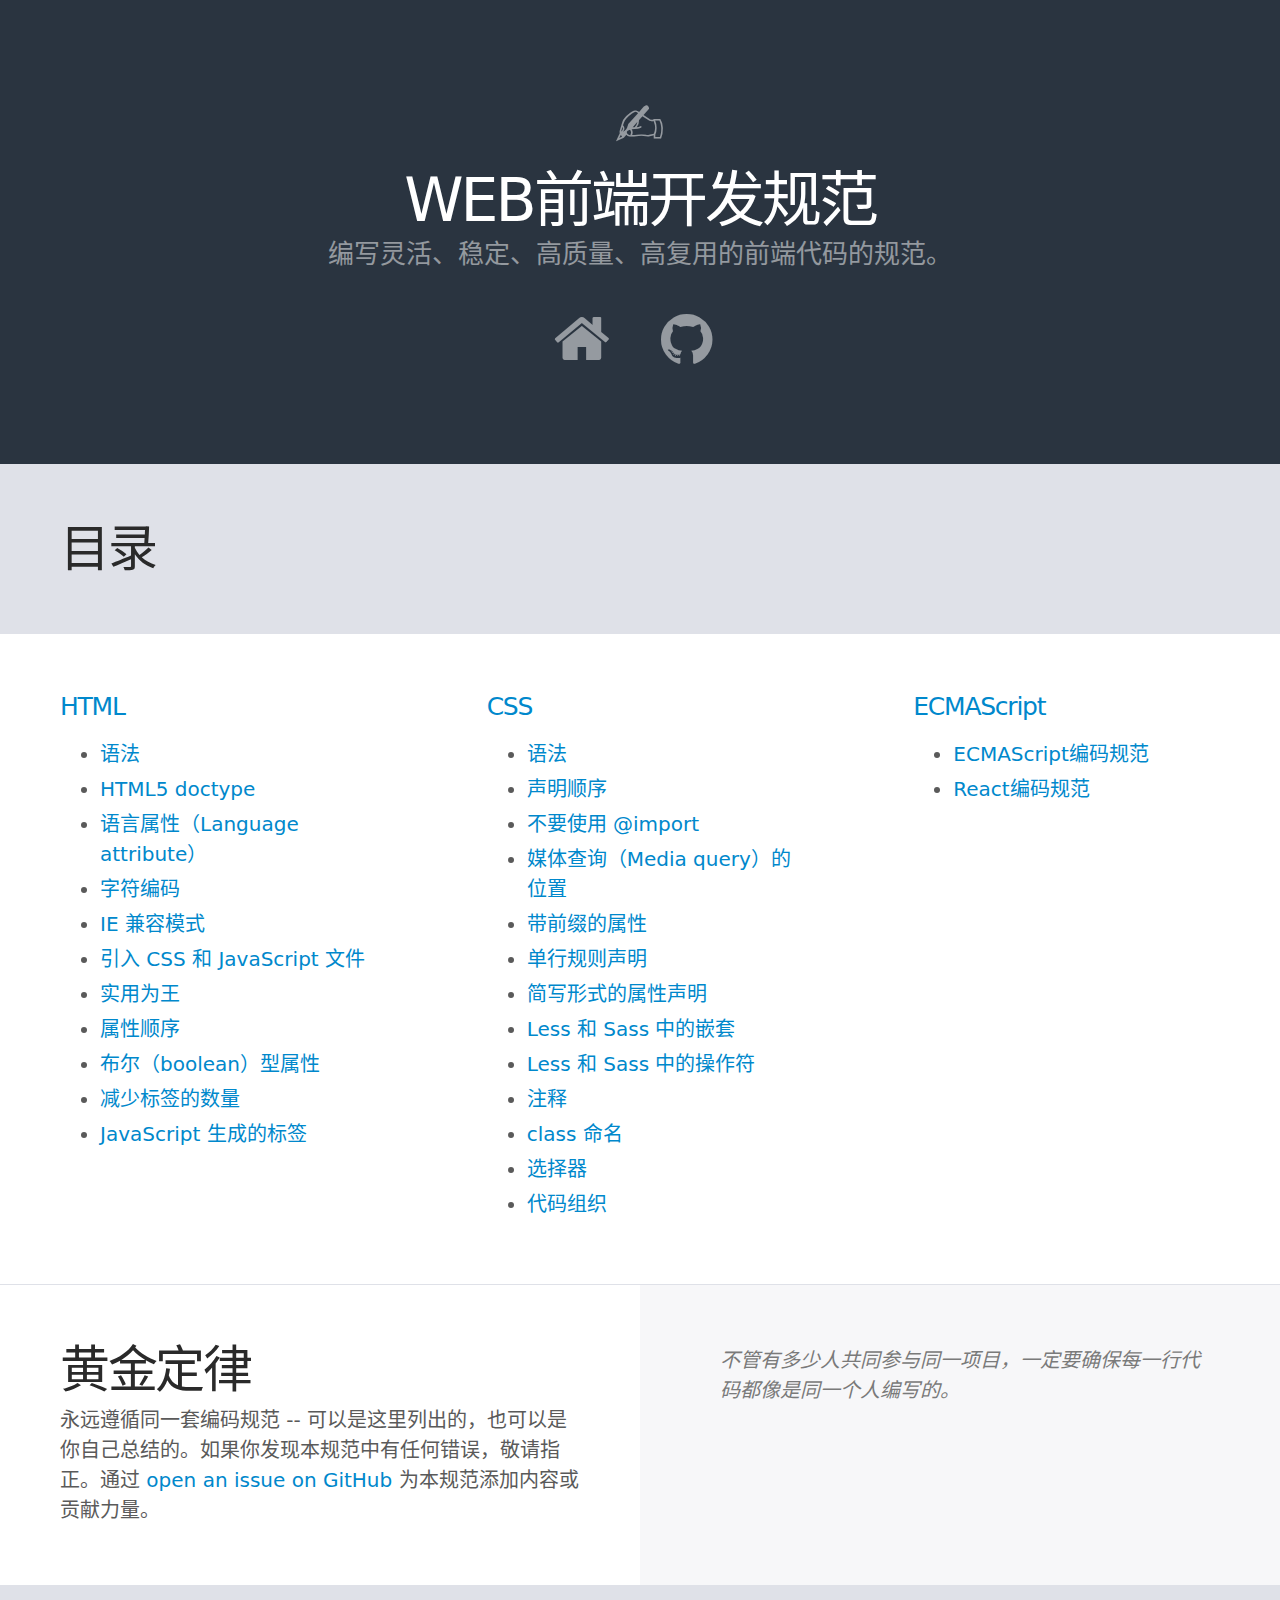
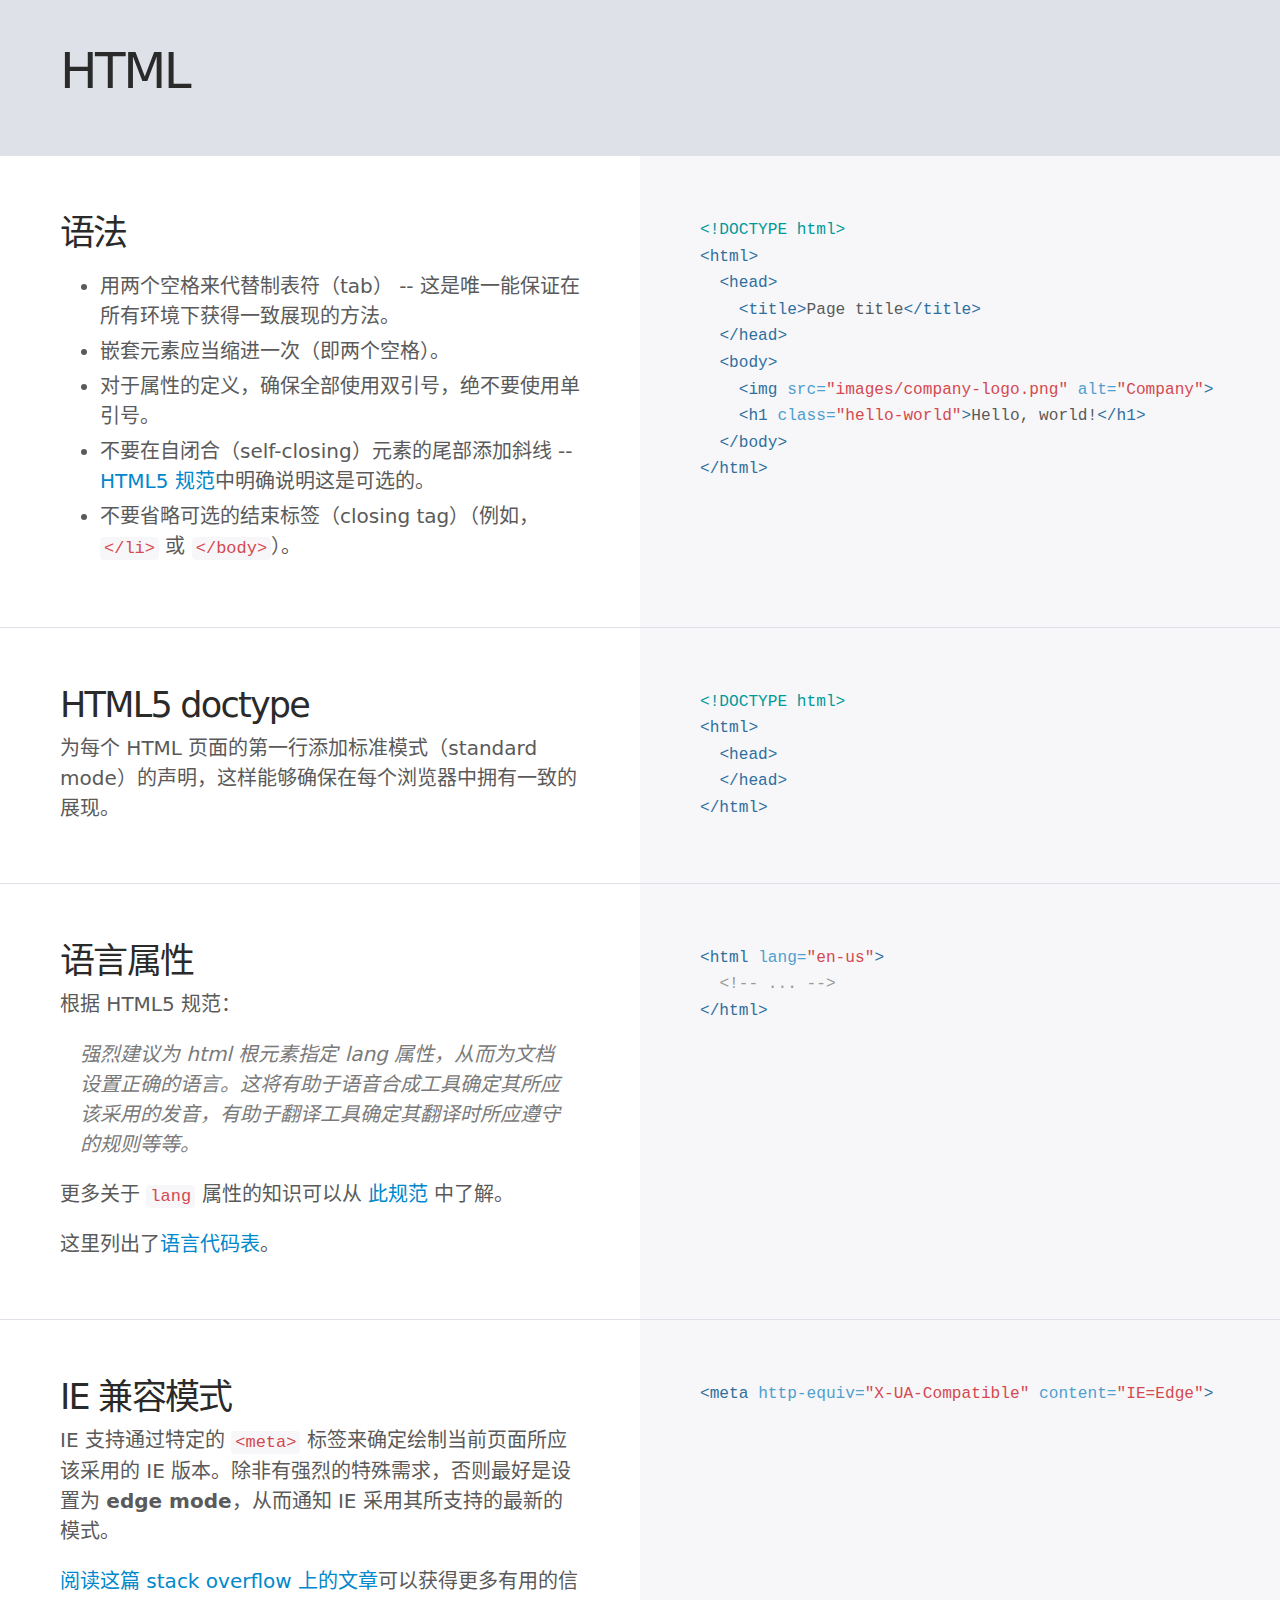
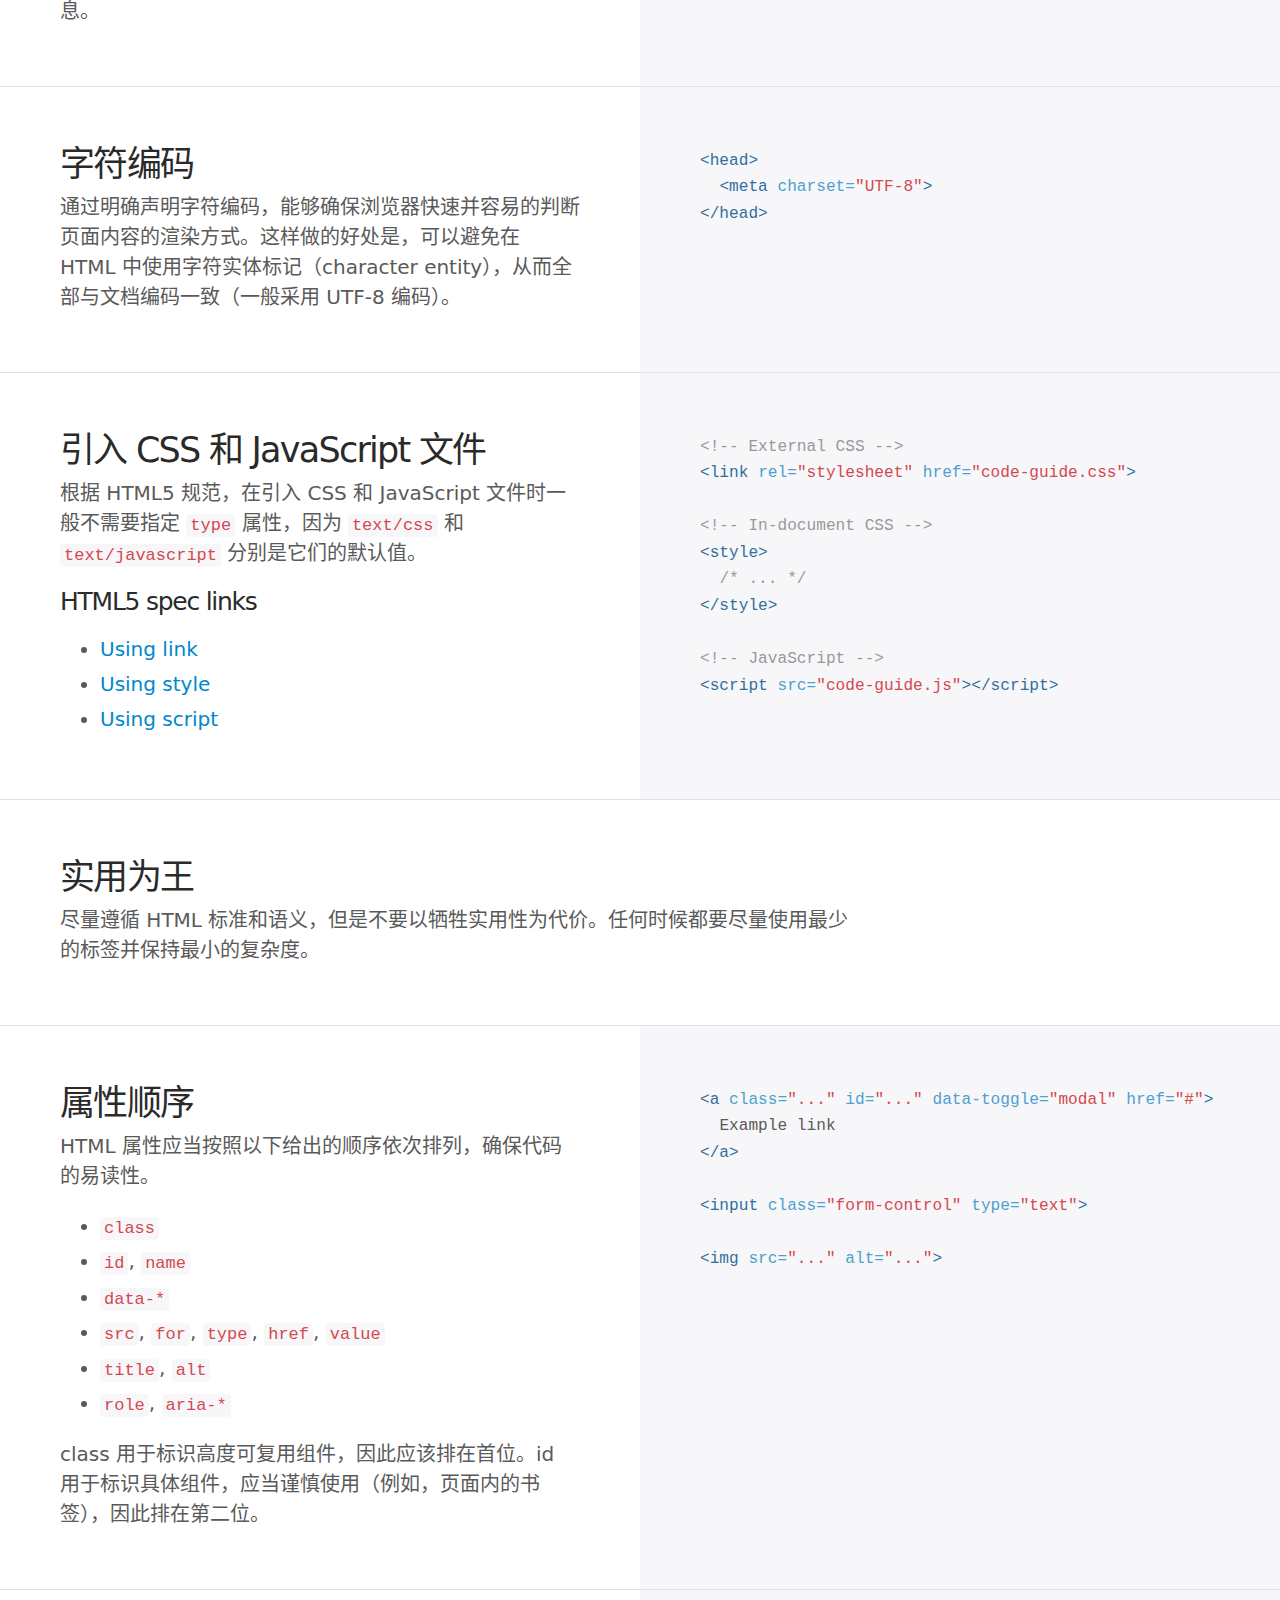
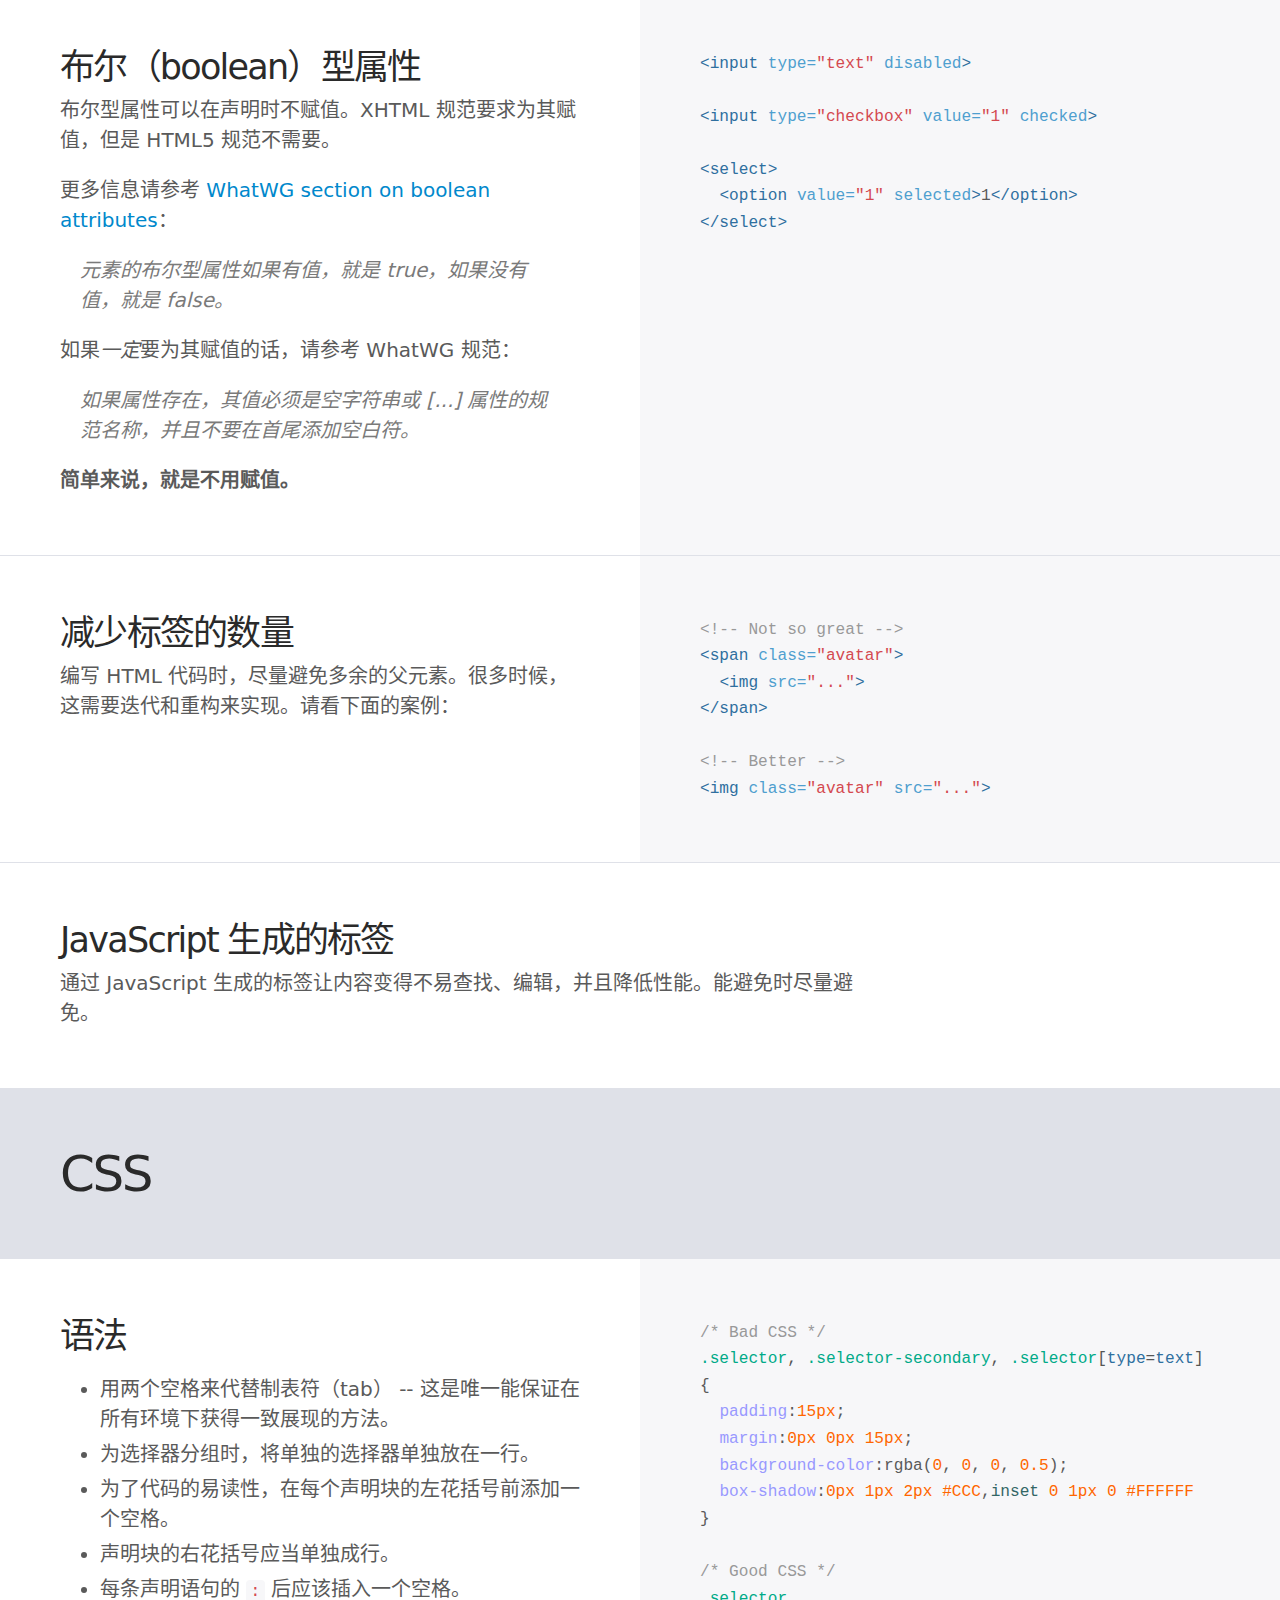
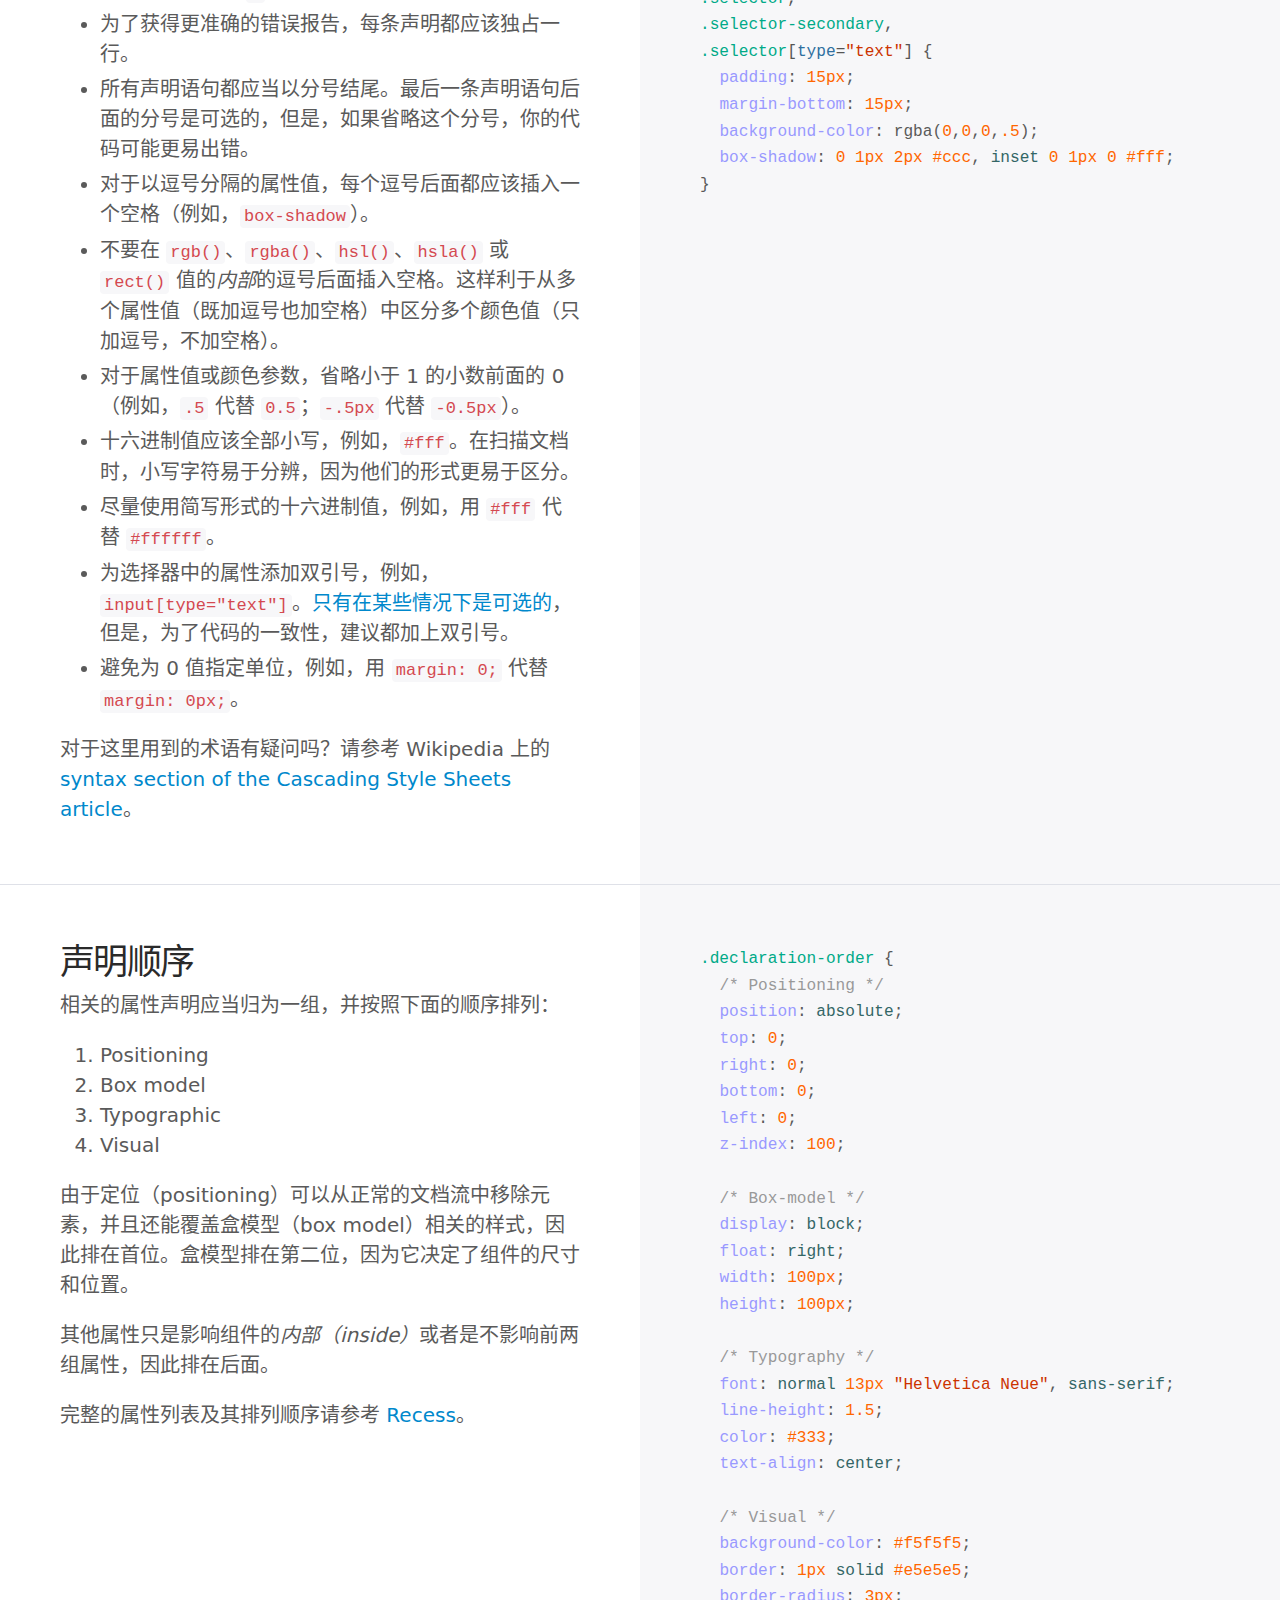
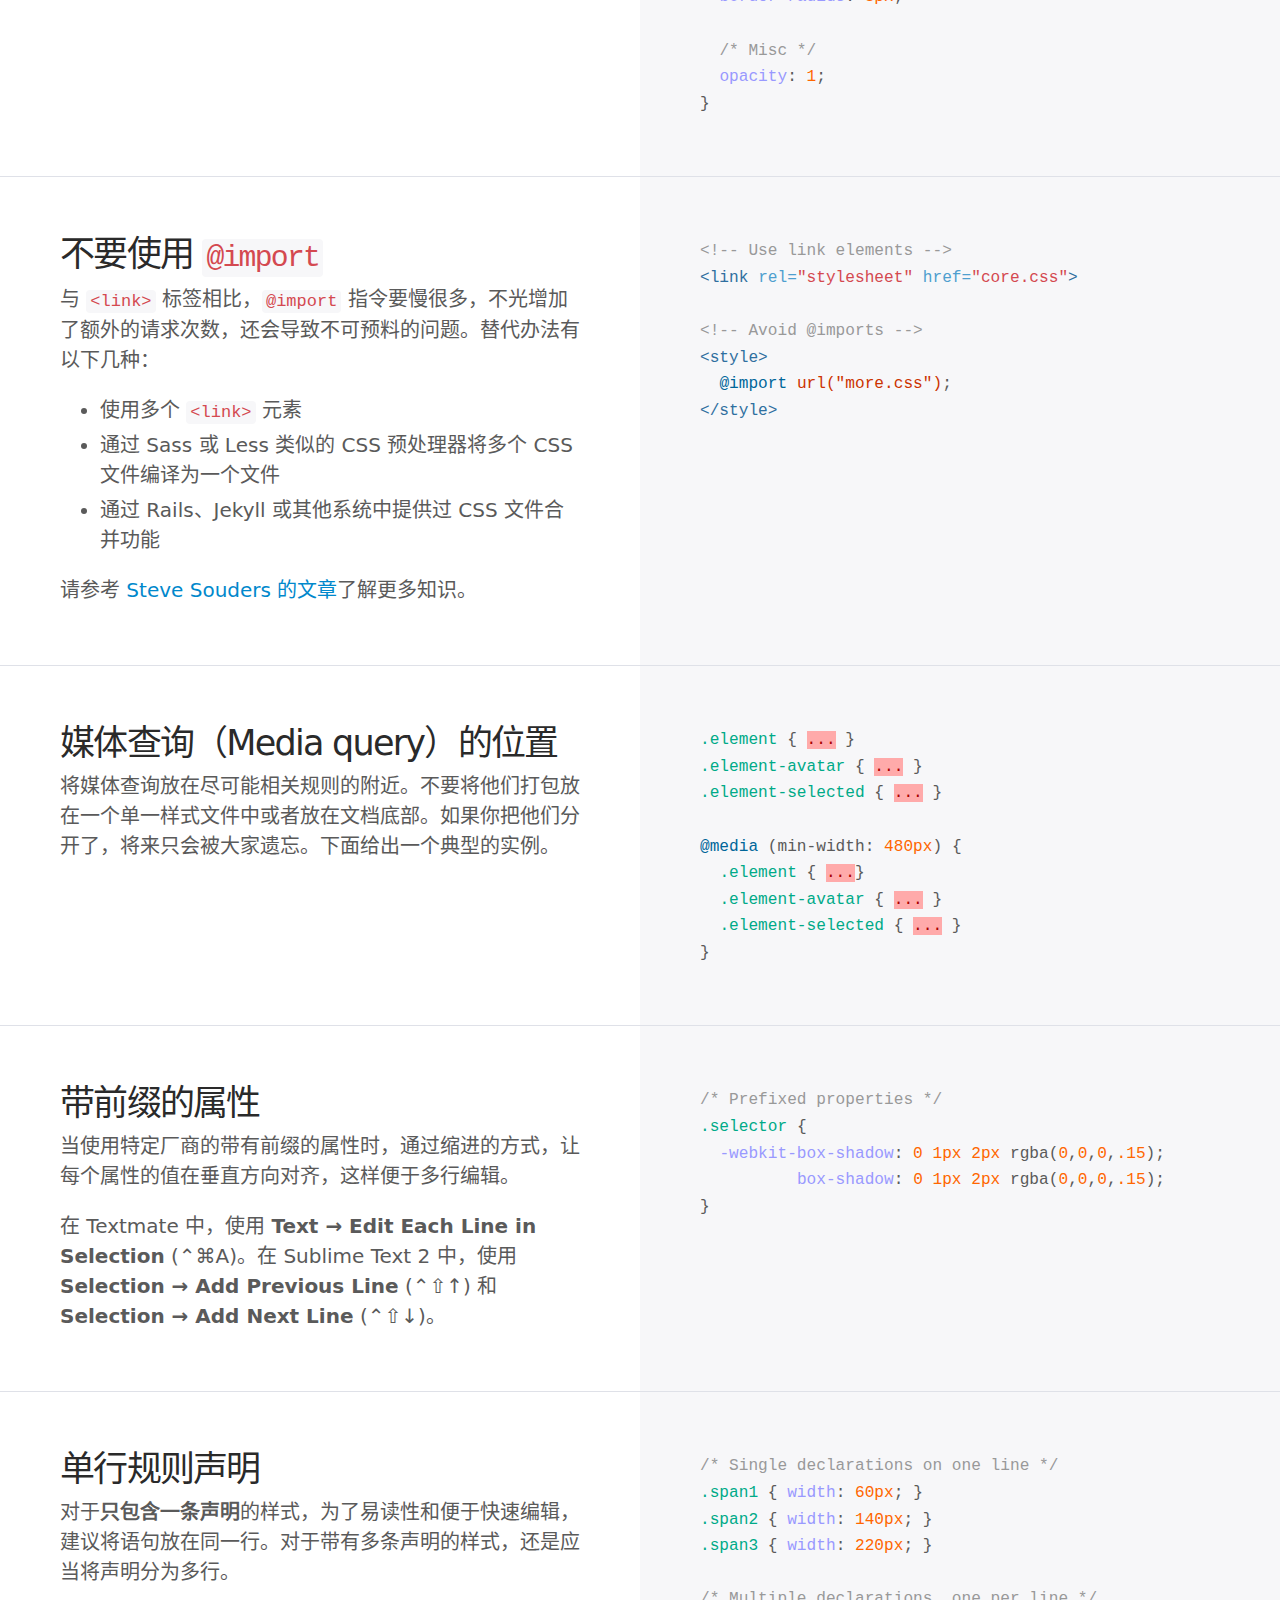
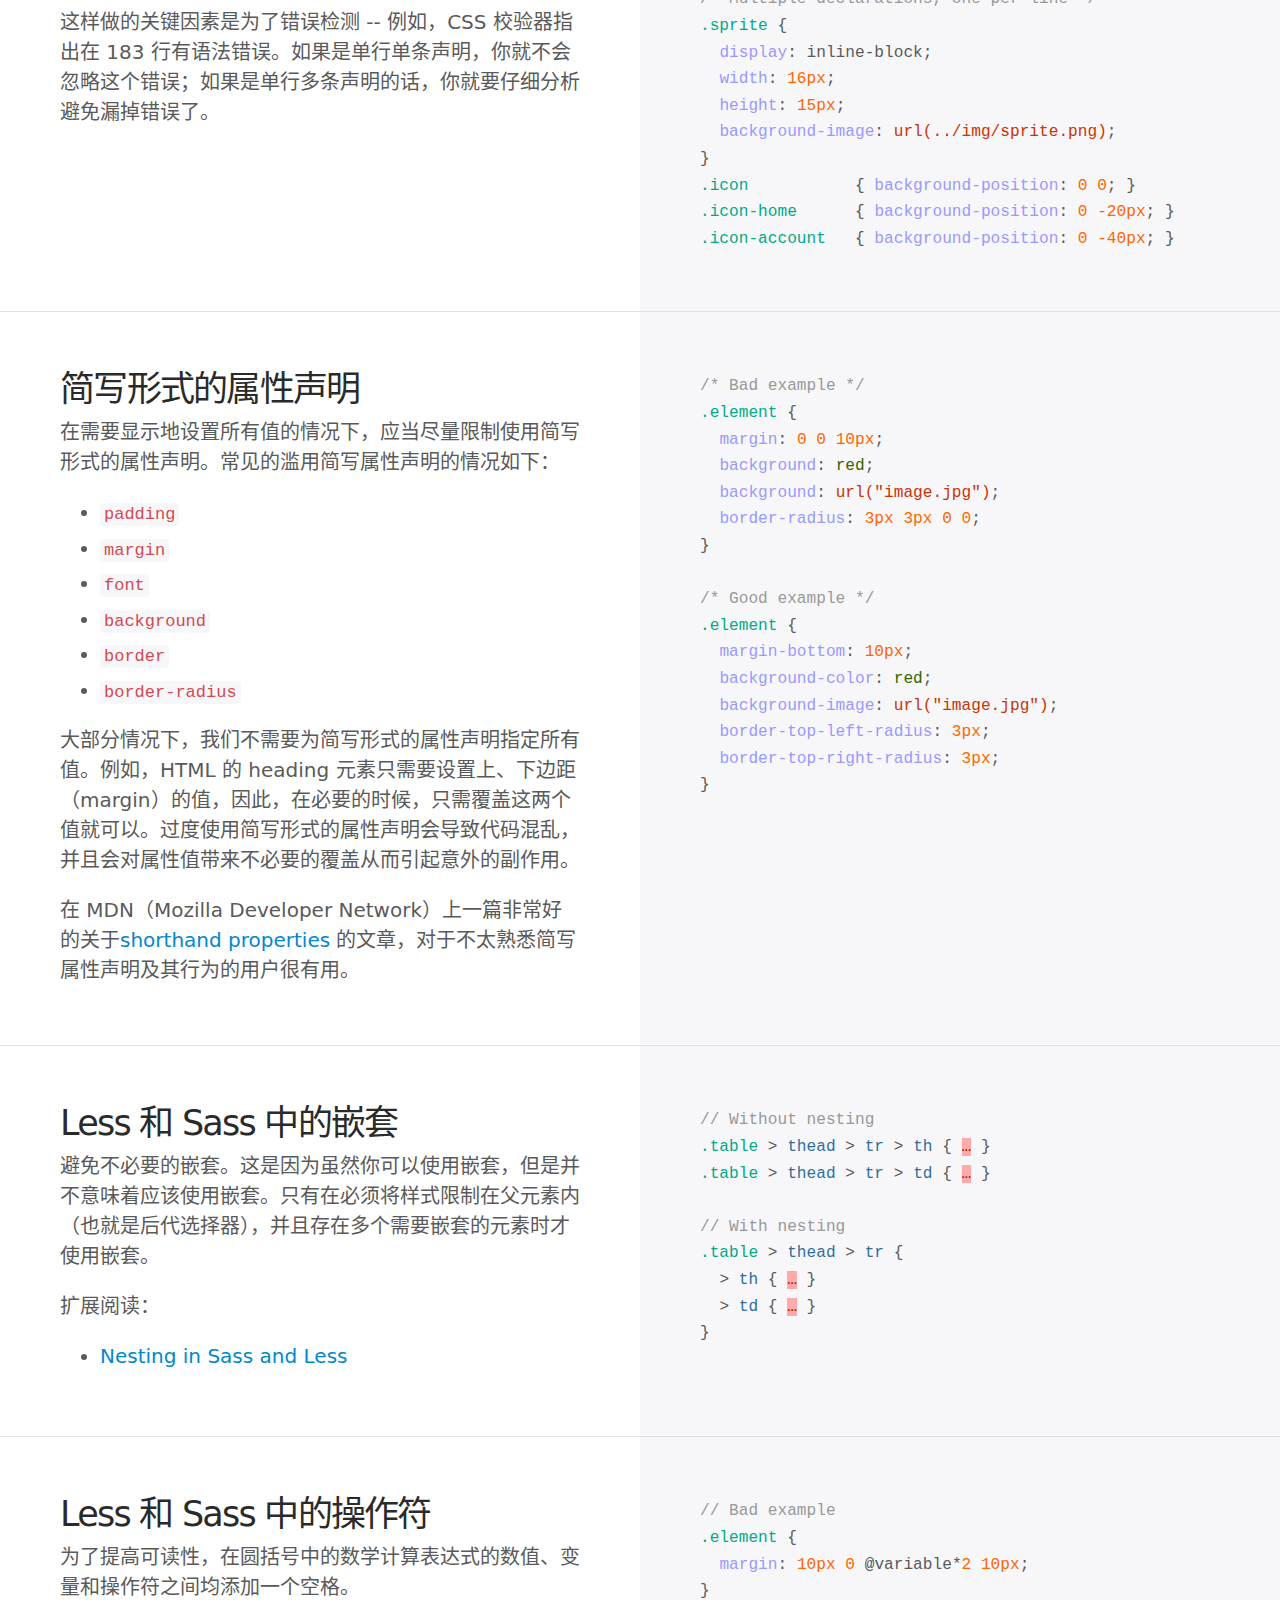
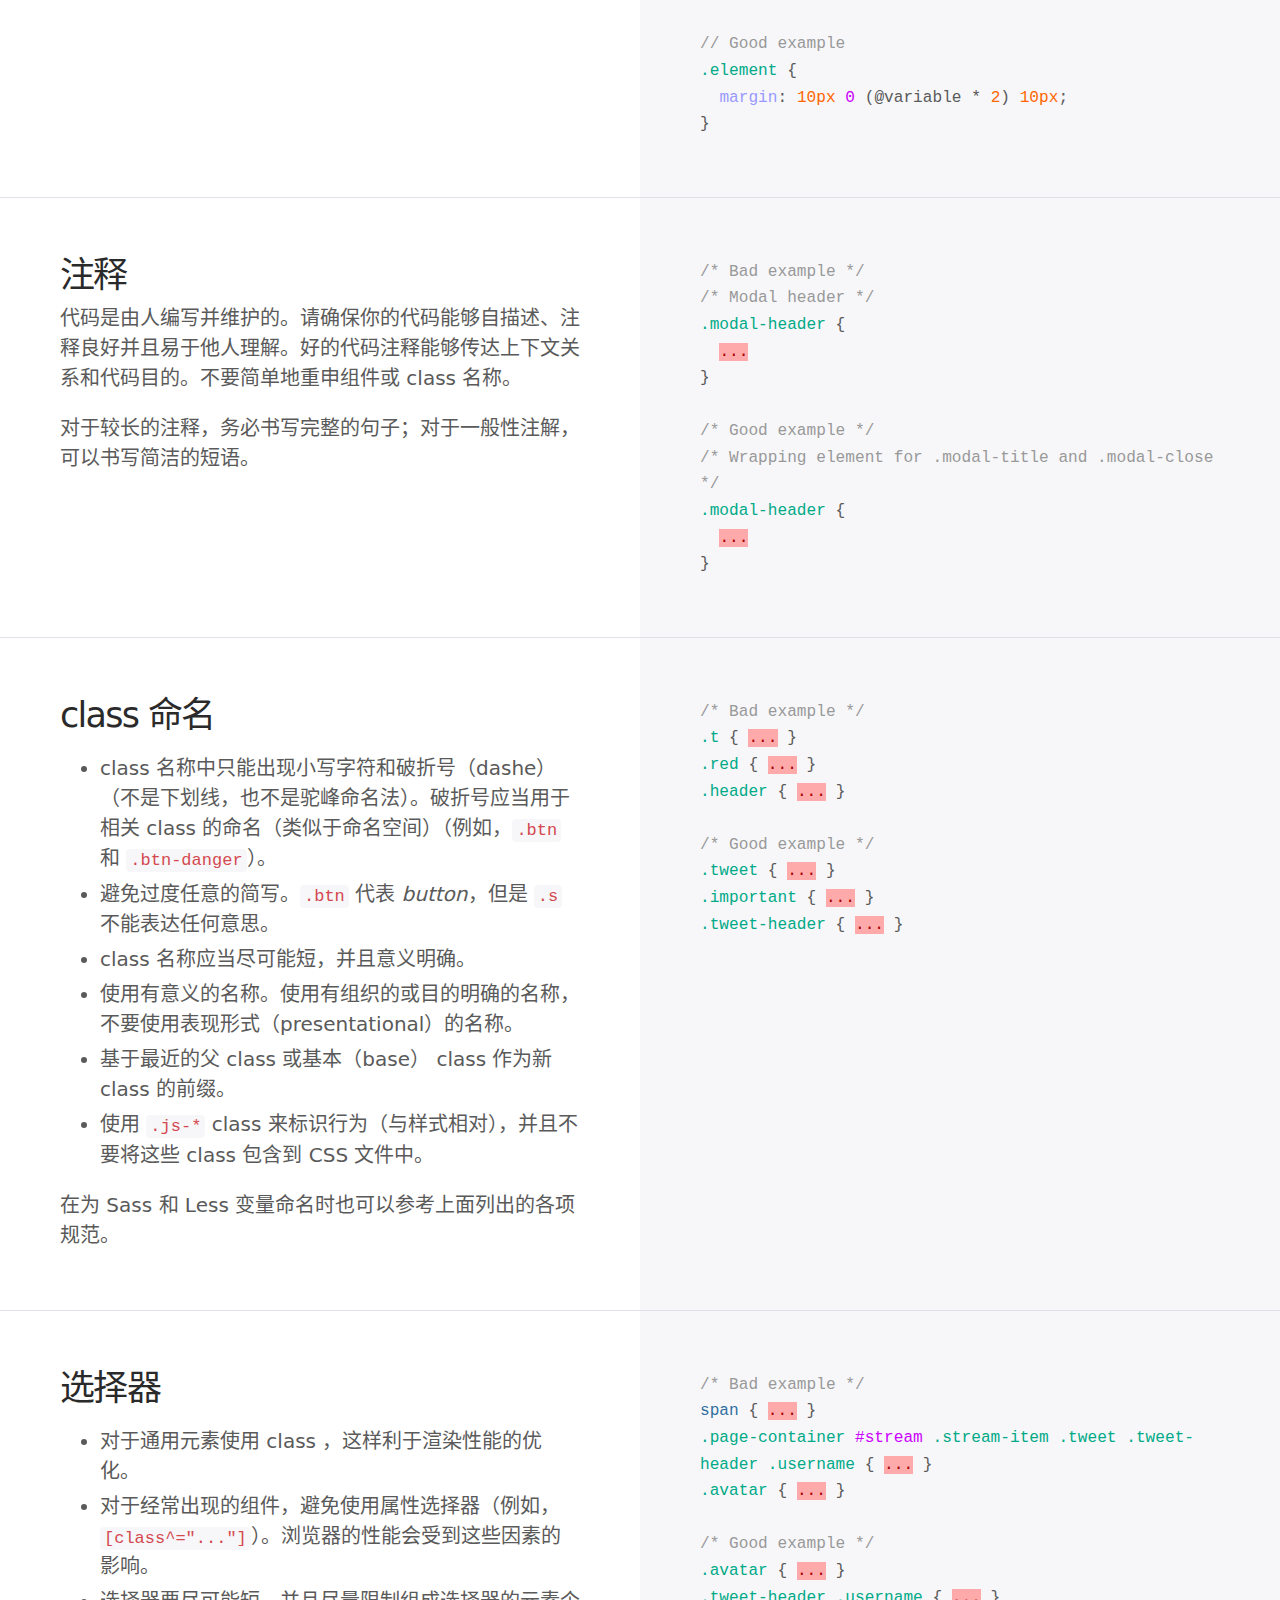
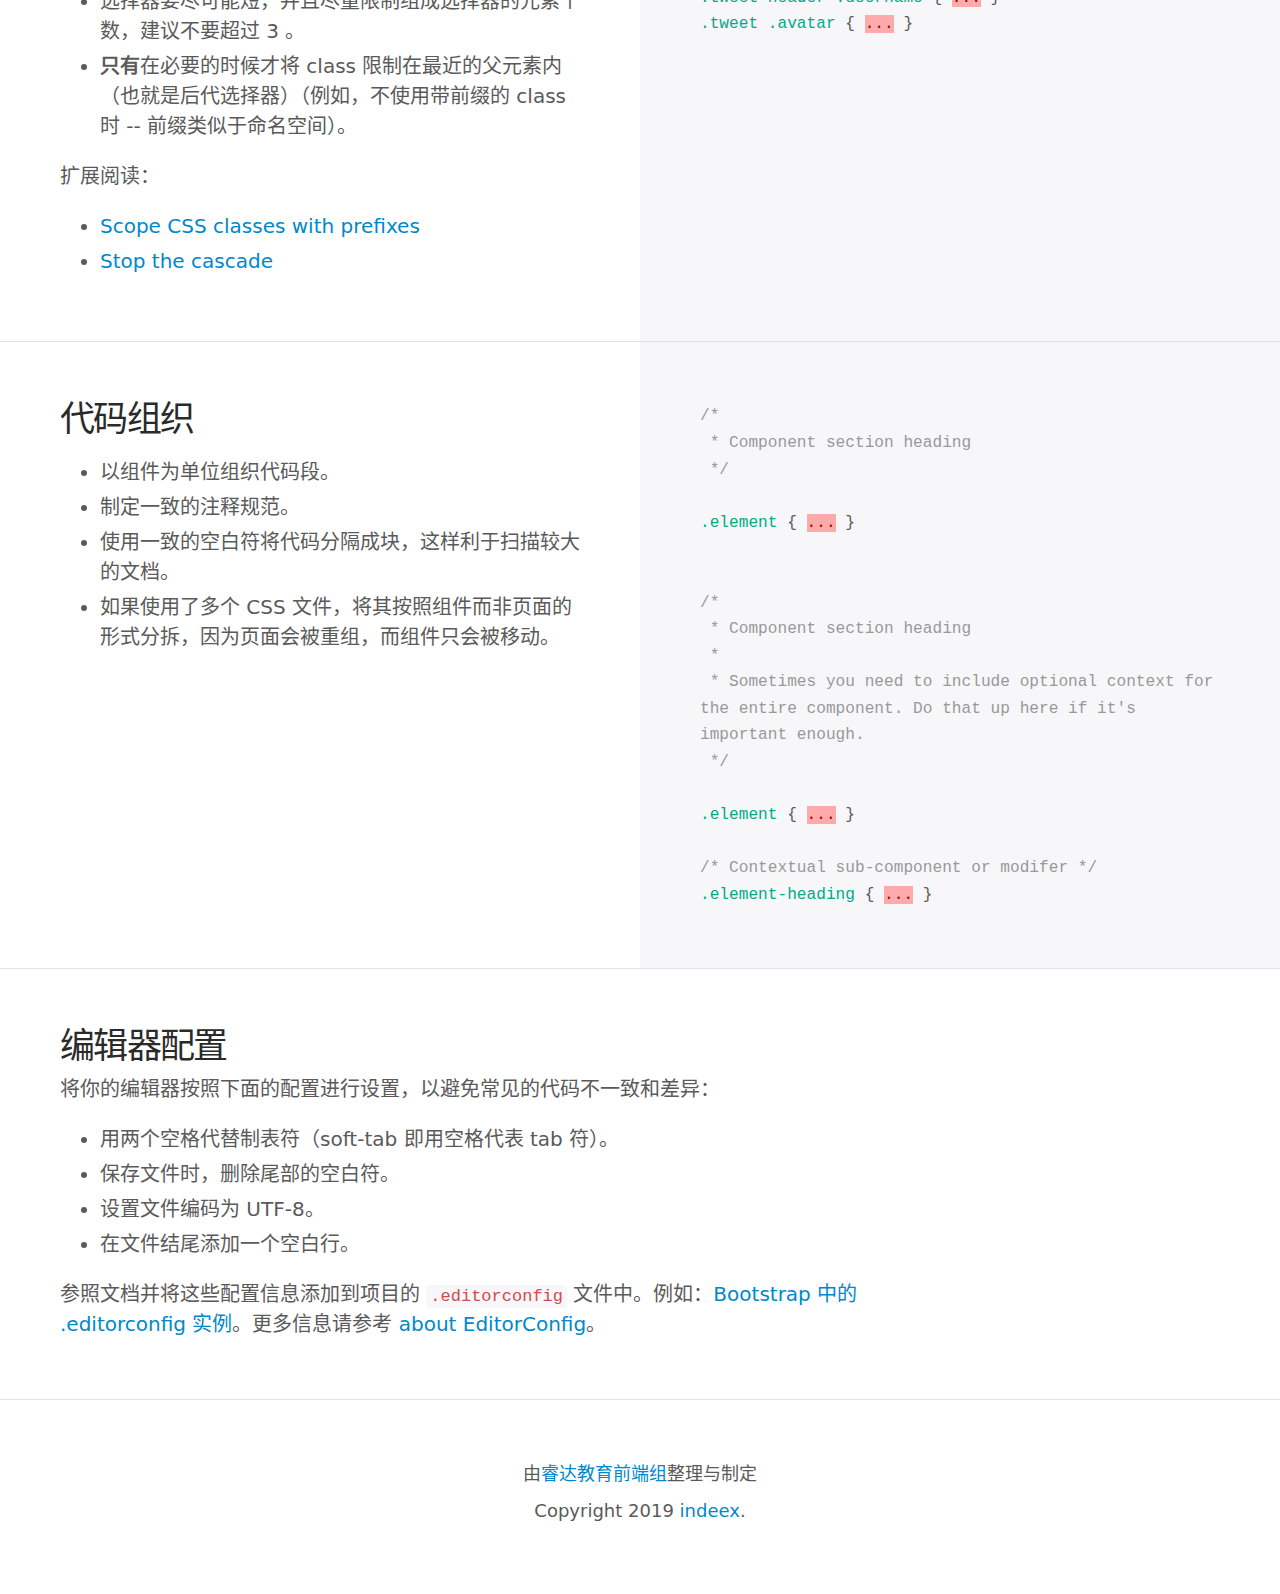
==== index.html @ cd117465 "init" ====
<!DOCTYPE html>
<html lang="zh-CN" class="hb-loaded">
<head>
  <meta http-equiv="Content-Type" content="text/html; charset=UTF-8">

  <meta http-equiv="X-UA-Compatible" content="IE=edge">
  <meta name="viewport" content="width=device-width, initial-scale=1.0, maximum-scale=1">
  <link href="./favicon.ico" rel="shortcut icon" type="image/x-icon">

  <title>
    WEB前端开发规范
  </title>

  <link rel="stylesheet" href="./libs/code-guide.css">
  <link rel="stylesheet" href="./libs/chinese.css">
</head>

<body huaban_collector_injected="true" style="" cz-shortcut-listen="true">

  <header class="masthead">
    <div class="container">
      <span class="icon">✍</span>
      <h1>WEB前端开发规范</h1>
      <p class="lead">编写灵活、稳定、高质量、高复用的前端代码的规范。</p>

      <p class="masthead-links">
        <a href="https://indeex.cc">
          <span class="icon icon-home"></span>
        </a>
        <a href="https://github.com/indeexx">
          <span class="icon icon-github-circled"></span>
        </a>
      </p>

    </div>
  </header>


  <div class="heading" id="toc">
    <h2>目录</h2>
  </div>
  <div class="section toc">
    <div class="col">
      <h4><a href="#html">HTML</a></h4>
      <ul>
        <li><a href="#html-syntax">语法</a></li>
        <li><a href="#html-doctype">HTML5 doctype</a></li>
        <li><a href="#html-lang">语言属性（Language attribute）</a></li>
        <li><a href="#html-encoding">字符编码</a></li>
        <li><a href="#html-ie-compatibility-mode">IE 兼容模式</a></li>
        <li><a href="#html-style-script">引入 CSS 和 JavaScript 文件</a></li>
        <li><a href="#html-practicality">实用为王</a></li>
        <li><a href="#html-attribute-order">属性顺序</a></li>
        <li><a href="#html-boolean-attributes">布尔（boolean）型属性</a></li>
        <li><a href="#html-reducing-markup">减少标签的数量</a></li>
        <li><a href="#html-javascript">JavaScript 生成的标签</a></li>
      </ul>
    </div>
    <div class="col">
      <h4><a href="#css">CSS</a></h4>
      <ul>
        <li><a href="#css-syntax">语法</a></li>
        <li><a href="#css-declaration-order">声明顺序</a></li>
        <li><a href="#css-import">不要使用 @import</a></li>
        <li><a href="#css-media-queries">媒体查询（Media query）的位置</a></li>
        <li><a href="#css-prefixed-properties">带前缀的属性</a></li>
        <li><a href="#css-single-declarations">单行规则声明</a></li>
        <li><a href="#css-shorthand">简写形式的属性声明</a></li>
        <li><a href="#css-nesting">Less 和 Sass 中的嵌套</a></li>
        <li><a href="#css-operators">Less 和 Sass 中的操作符</a></li>
        <li><a href="#css-comments">注释</a></li>
        <li><a href="#css-classes">class 命名</a></li>
        <li><a href="#css-selectors">选择器</a></li>
        <li><a href="#css-organization">代码组织</a></li>
      </ul>
    </div>
    <div class="col">
      <h4><a href="#css">ECMAScript</a></h4>
      <ul>
        <li><a href="./JavaScript编码规范.html">ECMAScript编码规范</a></li>
        <li><a href="./React编码规范.html">React编码规范</a></li>
      </ul>
    </div>
  </div>


  <div class="section" id="golden-rule">
    <div class="col">
      <h2>黄金定律</h2>
      <p>永远遵循同一套编码规范 -- 可以是这里列出的，也可以是你自己总结的。如果你发现本规范中有任何错误，敬请指正。通过 <a href="https://github.com/mdo/code-guide/issues/new">open
          an issue on GitHub</a> 为本规范添加内容或贡献力量。</p>
    </div>
    <div class="col">
      <blockquote>
        <p>不管有多少人共同参与同一项目，一定要确保每一行代码都像是同一个人编写的。</p>
      </blockquote>
    </div>
  </div>



  <div class="heading" id="html">
    <h2>HTML</h2>
  </div>

  <div class="section" id="html-syntax">
    <div class="col">
      <h3>语法</h3>
      <ul>
        <li>用两个空格来代替制表符（tab） -- 这是唯一能保证在所有环境下获得一致展现的方法。</li>
        <li>嵌套元素应当缩进一次（即两个空格）。</li>
        <li>对于属性的定义，确保全部使用双引号，绝不要使用单引号。</li>
        <li>不要在自闭合（self-closing）元素的尾部添加斜线 -- <a href="http://dev.w3.org/html5/spec-author-view/syntax.html#syntax-start-tag">HTML5
            规范</a>中明确说明这是可选的。</li>
        <li>不要省略可选的结束标签（closing tag）（例如，<code>&lt;/li&gt;</code> 或 <code>&lt;/body&gt;</code>）。</li>
      </ul>
    </div>
    <div class="col">
      <figure class="highlight">
        <pre><code class="language-html" data-lang="html"><span class="cp">&lt;!DOCTYPE html&gt;</span>
<span class="nt">&lt;html&gt;</span>
  <span class="nt">&lt;head&gt;</span>
    <span class="nt">&lt;title&gt;</span>Page title<span class="nt">&lt;/title&gt;</span>
  <span class="nt">&lt;/head&gt;</span>
  <span class="nt">&lt;body&gt;</span>
    <span class="nt">&lt;img</span> <span class="na">src=</span><span class="s">"images/company-logo.png"</span> <span class="na">alt=</span><span class="s">"Company"</span><span class="nt">&gt;</span>
    <span class="nt">&lt;h1</span> <span class="na">class=</span><span class="s">"hello-world"</span><span class="nt">&gt;</span>Hello, world!<span class="nt">&lt;/h1&gt;</span>
  <span class="nt">&lt;/body&gt;</span>
<span class="nt">&lt;/html&gt;</span></code></pre>
      </figure>
    </div>
  </div>

  <div class="section" id="html-doctype">
    <div class="col">
      <h3>HTML5 doctype</h3>
      <p>为每个 HTML 页面的第一行添加标准模式（standard mode）的声明，这样能够确保在每个浏览器中拥有一致的展现。</p>
    </div>
    <div class="col">
      <figure class="highlight">
        <pre><code class="language-html" data-lang="html"><span class="cp">&lt;!DOCTYPE html&gt;</span>
<span class="nt">&lt;html&gt;</span>
  <span class="nt">&lt;head&gt;</span>
  <span class="nt">&lt;/head&gt;</span>
<span class="nt">&lt;/html&gt;</span></code></pre>
      </figure>
    </div>
  </div>

  <div class="section" id="html-lang">
    <div class="col">
      <h3>语言属性</h3>
      <p>根据 HTML5 规范：</p>
      <blockquote>
        <p>强烈建议为 html 根元素指定 lang 属性，从而为文档设置正确的语言。这将有助于语音合成工具确定其所应该采用的发音，有助于翻译工具确定其翻译时所应遵守的规则等等。</p>
      </blockquote>
      <p>更多关于 <code>lang</code> 属性的知识可以从 <a href="http://www.w3.org/html/wg/drafts/html/master/semantics.html#the-html-element">此规范</a>
        中了解。</p>
      <p>这里列出了<a href="http://reference.sitepoint.com/html/lang-codes">语言代码表</a>。</p>
    </div>
    <div class="col">
      <figure class="highlight">
        <pre><code class="language-html" data-lang="html"><span class="nt">&lt;html</span> <span class="na">lang=</span><span class="s">"en-us"</span><span class="nt">&gt;</span>
  <span class="c">&lt;!-- ... --&gt;</span>
<span class="nt">&lt;/html&gt;</span></code></pre>
      </figure>
    </div>
  </div>

  <div class="section" id="html-ie-compatibility-mode">
    <div class="col">
      <h3>IE 兼容模式</h3>
      <p>IE 支持通过特定的 <code>&lt;meta&gt;</code> 标签来确定绘制当前页面所应该采用的 IE 版本。除非有强烈的特殊需求，否则最好是设置为 <strong>edge mode</strong>，从而通知
        IE 采用其所支持的最新的模式。</p>
      <p><a href="http://stackoverflow.com/questions/6771258/whats-the-difference-if-meta-http-equiv-x-ua-compatible-content-ie-edge-e">阅读这篇
          stack overflow 上的文章</a>可以获得更多有用的信息。</p>
    </div>
    <div class="col">
      <figure class="highlight">
        <pre><code class="language-html" data-lang="html"><span class="nt">&lt;meta</span> <span class="na">http-equiv=</span><span class="s">"X-UA-Compatible"</span> <span class="na">content=</span><span class="s">"IE=Edge"</span><span class="nt">&gt;</span></code></pre>
      </figure>
    </div>
  </div>

  <div class="section" id="html-encoding">
    <div class="col">
      <h3>字符编码</h3>
      <p>通过明确声明字符编码，能够确保浏览器快速并容易的判断页面内容的渲染方式。这样做的好处是，可以避免在 HTML 中使用字符实体标记（character entity），从而全部与文档编码一致（一般采用 UTF-8 编码）。</p>
    </div>
    <div class="col">
      <figure class="highlight">
        <pre><code class="language-html" data-lang="html"><span class="nt">&lt;head&gt;</span>
  <span class="nt">&lt;meta</span> <span class="na">charset=</span><span class="s">"UTF-8"</span><span class="nt">&gt;</span>
<span class="nt">&lt;/head&gt;</span></code></pre>
      </figure>
    </div>
  </div>

  <div class="section" id="html-style-script">
    <div class="col">
      <h3>引入 CSS 和 JavaScript 文件</h3>
      <p>根据 HTML5 规范，在引入 CSS 和 JavaScript 文件时一般不需要指定 <code>type</code> 属性，因为 <code>text/css</code> 和 <code>text/javascript</code>
        分别是它们的默认值。</p>
      <h4>HTML5 spec links</h4>
      <ul>
        <li><a href="http://www.w3.org/TR/2011/WD-html5-20110525/semantics.html#the-link-element">Using link</a></li>
        <li><a href="http://www.w3.org/TR/2011/WD-html5-20110525/semantics.html#the-style-element">Using style</a></li>
        <li><a href="http://www.w3.org/TR/2011/WD-html5-20110525/scripting-1.html#the-script-element">Using script</a></li>
      </ul>
    </div>
    <div class="col">
      <figure class="highlight">
        <pre><code class="language-html" data-lang="html"><span class="c">&lt;!-- External CSS --&gt;</span>
<span class="nt">&lt;link</span> <span class="na">rel=</span><span class="s">"stylesheet"</span> <span class="na">href=</span><span class="s">"code-guide.css"</span><span class="nt">&gt;</span>

<span class="c">&lt;!-- In-document CSS --&gt;</span>
<span class="nt">&lt;style&gt;</span>
  <span class="c">/* ... */</span>
<span class="nt">&lt;/style&gt;</span>

<span class="c">&lt;!-- JavaScript --&gt;</span>
<span class="nt">&lt;script </span><span class="na">src=</span><span class="s">"code-guide.js"</span><span class="nt">&gt;&lt;/script&gt;</span></code></pre>
      </figure>
    </div>
  </div>

  <div class="section" id="html-practicality">
    <div class="col">
      <h3>实用为王</h3>
      <p>尽量遵循 HTML 标准和语义，但是不要以牺牲实用性为代价。任何时候都要尽量使用最少的标签并保持最小的复杂度。</p>
    </div>
  </div>

  <div class="section" id="html-attribute-order">
    <div class="col">
      <h3>属性顺序</h3>
      <p>HTML 属性应当按照以下给出的顺序依次排列，确保代码的易读性。</p>
      <ul>
        <li><code>class</code></li>
        <li><code>id</code>, <code>name</code></li>
        <li><code>data-*</code></li>
        <li><code>src</code>, <code>for</code>, <code>type</code>, <code>href</code>, <code>value</code></li>
        <li><code>title</code>, <code>alt</code></li>
        <li><code>role</code>, <code>aria-*</code></li>
      </ul>
      <p>class 用于标识高度可复用组件，因此应该排在首位。id 用于标识具体组件，应当谨慎使用（例如，页面内的书签），因此排在第二位。</p>
    </div>
    <div class="col">
      <figure class="highlight">
        <pre><code class="language-html" data-lang="html"><span class="nt">&lt;a</span> <span class="na">class=</span><span class="s">"..."</span> <span class="na">id=</span><span class="s">"..."</span> <span class="na">data-toggle=</span><span class="s">"modal"</span> <span class="na">href=</span><span class="s">"#"</span><span class="nt">&gt;</span>
  Example link
<span class="nt">&lt;/a&gt;</span>

<span class="nt">&lt;input</span> <span class="na">class=</span><span class="s">"form-control"</span> <span class="na">type=</span><span class="s">"text"</span><span class="nt">&gt;</span>

<span class="nt">&lt;img</span> <span class="na">src=</span><span class="s">"..."</span> <span class="na">alt=</span><span class="s">"..."</span><span class="nt">&gt;</span></code></pre>
      </figure>
    </div>
  </div>

  <div class="section" id="html-boolean-attributes">
    <div class="col">
      <h3>布尔（boolean）型属性</h3>
      <p>布尔型属性可以在声明时不赋值。XHTML 规范要求为其赋值，但是 HTML5 规范不需要。</p>
      <p>更多信息请参考 <a href="http://www.whatwg.org/specs/web-apps/current-work/multipage/common-microsyntaxes.html#boolean-attributes">WhatWG
          section on boolean attributes</a>：</p>
      <blockquote>
        <p>元素的布尔型属性如果有值，就是 true，如果没有值，就是 false。</p>
      </blockquote>
      <p>如果<em>一定</em>要为其赋值的话，请参考 WhatWG 规范：</p>
      <blockquote>
        <p>如果属性存在，其值必须是空字符串或 [...] 属性的规范名称，并且不要在首尾添加空白符。</p>
      </blockquote>
      <p><strong>简单来说，就是不用赋值。</strong></p>
    </div>
    <div class="col">
      <figure class="highlight">
        <pre><code class="language-html" data-lang="html"><span class="nt">&lt;input</span> <span class="na">type=</span><span class="s">"text"</span> <span class="na">disabled</span><span class="nt">&gt;</span>

<span class="nt">&lt;input</span> <span class="na">type=</span><span class="s">"checkbox"</span> <span class="na">value=</span><span class="s">"1"</span> <span class="na">checked</span><span class="nt">&gt;</span>

<span class="nt">&lt;select&gt;</span>
  <span class="nt">&lt;option</span> <span class="na">value=</span><span class="s">"1"</span> <span class="na">selected</span><span class="nt">&gt;</span>1<span class="nt">&lt;/option&gt;</span>
<span class="nt">&lt;/select&gt;</span></code></pre>
      </figure>
    </div>
  </div>

  <div class="section" id="html-reducing-markup">
    <div class="col">
      <h3>减少标签的数量</h3>
      <p>编写 HTML 代码时，尽量避免多余的父元素。很多时候，这需要迭代和重构来实现。请看下面的案例：</p>
    </div>
    <div class="col">
      <figure class="highlight">
        <pre><code class="language-html" data-lang="html"><span class="c">&lt;!-- Not so great --&gt;</span>
<span class="nt">&lt;span</span> <span class="na">class=</span><span class="s">"avatar"</span><span class="nt">&gt;</span>
  <span class="nt">&lt;img</span> <span class="na">src=</span><span class="s">"..."</span><span class="nt">&gt;</span>
<span class="nt">&lt;/span&gt;</span>

<span class="c">&lt;!-- Better --&gt;</span>
<span class="nt">&lt;img</span> <span class="na">class=</span><span class="s">"avatar"</span> <span class="na">src=</span><span class="s">"..."</span><span class="nt">&gt;</span></code></pre>
      </figure>
    </div>
  </div>

  <div class="section" id="html-javascript">
    <div class="col">
      <h3>JavaScript 生成的标签</h3>
      <p>通过 JavaScript 生成的标签让内容变得不易查找、编辑，并且降低性能。能避免时尽量避免。</p>
    </div>
  </div>



  <div class="heading" id="css">
    <h2>CSS</h2>
  </div>

  <div class="section" id="css-syntax">
    <div class="col">
      <h3>语法</h3>
      <ul>
        <li>用两个空格来代替制表符（tab） -- 这是唯一能保证在所有环境下获得一致展现的方法。</li>
        <li>为选择器分组时，将单独的选择器单独放在一行。</li>
        <li>为了代码的易读性，在每个声明块的左花括号前添加一个空格。</li>
        <li>声明块的右花括号应当单独成行。</li>
        <li>每条声明语句的 <code>:</code> 后应该插入一个空格。</li>
        <li>为了获得更准确的错误报告，每条声明都应该独占一行。</li>
        <li>所有声明语句都应当以分号结尾。最后一条声明语句后面的分号是可选的，但是，如果省略这个分号，你的代码可能更易出错。</li>
        <li>对于以逗号分隔的属性值，每个逗号后面都应该插入一个空格（例如，<code>box-shadow</code>）。</li>
        <li>不要在 <code>rgb()</code>、<code>rgba()</code>、<code>hsl()</code>、<code>hsla()</code> 或 <code>rect()</code> 值的<em>内部</em>的逗号后面插入空格。这样利于从多个属性值（既加逗号也加空格）中区分多个颜色值（只加逗号，不加空格）。</li>
        <li>对于属性值或颜色参数，省略小于 1 的小数前面的 0 （例如，<code>.5</code> 代替 <code>0.5</code>；<code>-.5px</code> 代替 <code>-0.5px</code>）。</li>
        <li>十六进制值应该全部小写，例如，<code>#fff</code>。在扫描文档时，小写字符易于分辨，因为他们的形式更易于区分。</li>
        <li>尽量使用简写形式的十六进制值，例如，用 <code>#fff</code> 代替 <code>#ffffff</code>。</li>
        <li>为选择器中的属性添加双引号，例如，<code>input[type="text"]</code>。<a href="http://mathiasbynens.be/notes/unquoted-attribute-values#css">只有在某些情况下是可选的</a>，但是，为了代码的一致性，建议都加上双引号。</li>
        <li>避免为 0 值指定单位，例如，用 <code>margin: 0;</code> 代替 <code>margin: 0px;</code>。</li>
      </ul>
      <p>对于这里用到的术语有疑问吗？请参考 Wikipedia 上的 <a href="http://en.wikipedia.org/wiki/Cascading_Style_Sheets#Syntax">syntax
          section of the Cascading Style Sheets article</a>。</p>
    </div>
    <div class="col">
      <figure class="highlight">
        <pre><code class="language-css" data-lang="css"><span class="c">/* Bad CSS */</span>
<span class="nc">.selector</span><span class="o">,</span> <span class="nc">.selector-secondary</span><span class="o">,</span> <span class="nc">.selector</span><span class="o">[</span><span class="nt">type</span><span class="o">=</span><span class="nt">text</span><span class="o">]</span> <span class="p">{</span>
  <span class="nl">padding</span><span class="p">:</span><span class="m">15px</span><span class="p">;</span>
  <span class="nl">margin</span><span class="p">:</span><span class="m">0px</span> <span class="m">0px</span> <span class="m">15px</span><span class="p">;</span>
  <span class="nl">background-color</span><span class="p">:</span><span class="n">rgba</span><span class="p">(</span><span class="m">0</span><span class="p">,</span> <span class="m">0</span><span class="p">,</span> <span class="m">0</span><span class="p">,</span> <span class="m">0.5</span><span class="p">);</span>
  <span class="nl">box-shadow</span><span class="p">:</span><span class="m">0px</span> <span class="m">1px</span> <span class="m">2px</span> <span class="m">#CCC</span><span class="p">,</span><span class="nb">inset</span> <span class="m">0</span> <span class="m">1px</span> <span class="m">0</span> <span class="m">#FFFFFF</span>
<span class="p">}</span>

<span class="c">/* Good CSS */</span>
<span class="nc">.selector</span><span class="o">,</span>
<span class="nc">.selector-secondary</span><span class="o">,</span>
<span class="nc">.selector</span><span class="o">[</span><span class="nt">type</span><span class="o">=</span><span class="s1">"text"</span><span class="o">]</span> <span class="p">{</span>
  <span class="nl">padding</span><span class="p">:</span> <span class="m">15px</span><span class="p">;</span>
  <span class="nl">margin-bottom</span><span class="p">:</span> <span class="m">15px</span><span class="p">;</span>
  <span class="nl">background-color</span><span class="p">:</span> <span class="n">rgba</span><span class="p">(</span><span class="m">0</span><span class="p">,</span><span class="m">0</span><span class="p">,</span><span class="m">0</span><span class="p">,</span><span class="m">.5</span><span class="p">);</span>
  <span class="nl">box-shadow</span><span class="p">:</span> <span class="m">0</span> <span class="m">1px</span> <span class="m">2px</span> <span class="m">#ccc</span><span class="p">,</span> <span class="nb">inset</span> <span class="m">0</span> <span class="m">1px</span> <span class="m">0</span> <span class="m">#fff</span><span class="p">;</span>
<span class="p">}</span></code></pre>
      </figure>
    </div>
  </div>

  <div class="section" id="css-declaration-order">
    <div class="col">
      <h3>声明顺序</h3>
      <p>相关的属性声明应当归为一组，并按照下面的顺序排列：</p>
      <ol>
        <li>Positioning</li>
        <li>Box model</li>
        <li>Typographic</li>
        <li>Visual</li>
      </ol>
      <p>由于定位（positioning）可以从正常的文档流中移除元素，并且还能覆盖盒模型（box model）相关的样式，因此排在首位。盒模型排在第二位，因为它决定了组件的尺寸和位置。</p>
      <p>其他属性只是影响组件的<em>内部（inside）</em>或者是不影响前两组属性，因此排在后面。</p>
      <p>完整的属性列表及其排列顺序请参考 <a href="http://twitter.github.com/recess">Recess</a>。</p>
    </div>
    <div class="col">
      <figure class="highlight">
        <pre><code class="language-css" data-lang="css"><span class="nc">.declaration-order</span> <span class="p">{</span>
  <span class="c">/* Positioning */</span>
  <span class="nl">position</span><span class="p">:</span> <span class="nb">absolute</span><span class="p">;</span>
  <span class="nl">top</span><span class="p">:</span> <span class="m">0</span><span class="p">;</span>
  <span class="nl">right</span><span class="p">:</span> <span class="m">0</span><span class="p">;</span>
  <span class="nl">bottom</span><span class="p">:</span> <span class="m">0</span><span class="p">;</span>
  <span class="nl">left</span><span class="p">:</span> <span class="m">0</span><span class="p">;</span>
  <span class="nl">z-index</span><span class="p">:</span> <span class="m">100</span><span class="p">;</span>

  <span class="c">/* Box-model */</span>
  <span class="nl">display</span><span class="p">:</span> <span class="nb">block</span><span class="p">;</span>
  <span class="nl">float</span><span class="p">:</span> <span class="nb">right</span><span class="p">;</span>
  <span class="nl">width</span><span class="p">:</span> <span class="m">100px</span><span class="p">;</span>
  <span class="nl">height</span><span class="p">:</span> <span class="m">100px</span><span class="p">;</span>

  <span class="c">/* Typography */</span>
  <span class="nl">font</span><span class="p">:</span> <span class="nb">normal</span> <span class="m">13px</span> <span class="s1">"Helvetica Neue"</span><span class="p">,</span> <span class="nb">sans-serif</span><span class="p">;</span>
  <span class="nl">line-height</span><span class="p">:</span> <span class="m">1.5</span><span class="p">;</span>
  <span class="nl">color</span><span class="p">:</span> <span class="m">#333</span><span class="p">;</span>
  <span class="nl">text-align</span><span class="p">:</span> <span class="nb">center</span><span class="p">;</span>

  <span class="c">/* Visual */</span>
  <span class="nl">background-color</span><span class="p">:</span> <span class="m">#f5f5f5</span><span class="p">;</span>
  <span class="nl">border</span><span class="p">:</span> <span class="m">1px</span> <span class="nb">solid</span> <span class="m">#e5e5e5</span><span class="p">;</span>
  <span class="nl">border-radius</span><span class="p">:</span> <span class="m">3px</span><span class="p">;</span>

  <span class="c">/* Misc */</span>
  <span class="nl">opacity</span><span class="p">:</span> <span class="m">1</span><span class="p">;</span>
<span class="p">}</span></code></pre>
      </figure>
    </div>
  </div>

  <div class="section" id="css-import">
    <div class="col">
      <h3>不要使用 <code>@import</code></h3>
      <p>与 <code>&lt;link&gt;</code> 标签相比，<code>@import</code> 指令要慢很多，不光增加了额外的请求次数，还会导致不可预料的问题。替代办法有以下几种：</p>
      <ul>
        <li>使用多个 <code>&lt;link&gt;</code> 元素</li>
        <li>通过 Sass 或 Less 类似的 CSS 预处理器将多个 CSS 文件编译为一个文件</li>
        <li>通过 Rails、Jekyll 或其他系统中提供过 CSS 文件合并功能</li>
      </ul>
      <p>请参考 <a href="http://www.stevesouders.com/blog/2009/04/09/dont-use-import/">Steve Souders 的文章</a>了解更多知识。</p>
    </div>
    <div class="col">
      <figure class="highlight">
        <pre><code class="language-html" data-lang="html"><span class="c">&lt;!-- Use link elements --&gt;</span>
<span class="nt">&lt;link</span> <span class="na">rel=</span><span class="s">"stylesheet"</span> <span class="na">href=</span><span class="s">"core.css"</span><span class="nt">&gt;</span>

<span class="c">&lt;!-- Avoid @imports --&gt;</span>
<span class="nt">&lt;style&gt;</span>
  <span class="k">@import</span> <span class="sx">url("more.css")</span><span class="p">;</span>
<span class="nt">&lt;/style&gt;</span></code></pre>
      </figure>
    </div>
  </div>

  <div class="section" id="css-media-queries">
    <div class="col">
      <h3>媒体查询（Media query）的位置</h3>
      <p>将媒体查询放在尽可能相关规则的附近。不要将他们打包放在一个单一样式文件中或者放在文档底部。如果你把他们分开了，将来只会被大家遗忘。下面给出一个典型的实例。</p>
    </div>
    <div class="col">
      <figure class="highlight">
        <pre><code class="language-css" data-lang="css"><span class="nc">.element</span> <span class="p">{</span> <span class="err">...</span> <span class="p">}</span>
<span class="nc">.element-avatar</span> <span class="p">{</span> <span class="err">...</span> <span class="p">}</span>
<span class="nc">.element-selected</span> <span class="p">{</span> <span class="err">...</span> <span class="p">}</span>

<span class="k">@media</span> <span class="p">(</span><span class="n">min-width</span><span class="p">:</span> <span class="m">480px</span><span class="p">)</span> <span class="p">{</span>
  <span class="nc">.element</span> <span class="p">{</span> <span class="err">...</span><span class="p">}</span>
  <span class="nc">.element-avatar</span> <span class="p">{</span> <span class="err">...</span> <span class="p">}</span>
  <span class="nc">.element-selected</span> <span class="p">{</span> <span class="err">...</span> <span class="p">}</span>
<span class="p">}</span></code></pre>
      </figure>
    </div>
  </div>

  <div class="section" id="css-prefixed-properties">
    <div class="col">
      <h3>带前缀的属性</h3>
      <p>当使用特定厂商的带有前缀的属性时，通过缩进的方式，让每个属性的值在垂直方向对齐，这样便于多行编辑。</p>
      <p>在 Textmate 中，使用 <strong>Text → Edit Each Line in Selection</strong> (⌃⌘A)。在 Sublime Text 2 中，使用 <strong>Selection
          → Add Previous Line</strong> (⌃⇧↑) 和 <strong>Selection → Add Next Line</strong> (⌃⇧↓)。</p>
    </div>
    <div class="col">
      <figure class="highlight">
        <pre><code class="language-css" data-lang="css"><span class="c">/* Prefixed properties */</span>
<span class="nc">.selector</span> <span class="p">{</span>
  <span class="nl">-webkit-box-shadow</span><span class="p">:</span> <span class="m">0</span> <span class="m">1px</span> <span class="m">2px</span> <span class="n">rgba</span><span class="p">(</span><span class="m">0</span><span class="p">,</span><span class="m">0</span><span class="p">,</span><span class="m">0</span><span class="p">,</span><span class="m">.15</span><span class="p">);</span>
          <span class="nl">box-shadow</span><span class="p">:</span> <span class="m">0</span> <span class="m">1px</span> <span class="m">2px</span> <span class="n">rgba</span><span class="p">(</span><span class="m">0</span><span class="p">,</span><span class="m">0</span><span class="p">,</span><span class="m">0</span><span class="p">,</span><span class="m">.15</span><span class="p">);</span>
<span class="p">}</span></code></pre>
      </figure>
    </div>
  </div>

  <div class="section" id="css-single-declarations">
    <div class="col">
      <h3>单行规则声明</h3>
      <p>对于<strong>只包含一条声明</strong>的样式，为了易读性和便于快速编辑，建议将语句放在同一行。对于带有多条声明的样式，还是应当将声明分为多行。</p>
      <p>这样做的关键因素是为了错误检测 -- 例如，CSS 校验器指出在 183 行有语法错误。如果是单行单条声明，你就不会忽略这个错误；如果是单行多条声明的话，你就要仔细分析避免漏掉错误了。</p>
    </div>
    <div class="col">
      <figure class="highlight">
        <pre><code class="language-css" data-lang="css"><span class="c">/* Single declarations on one line */</span>
<span class="nc">.span1</span> <span class="p">{</span> <span class="nl">width</span><span class="p">:</span> <span class="m">60px</span><span class="p">;</span> <span class="p">}</span>
<span class="nc">.span2</span> <span class="p">{</span> <span class="nl">width</span><span class="p">:</span> <span class="m">140px</span><span class="p">;</span> <span class="p">}</span>
<span class="nc">.span3</span> <span class="p">{</span> <span class="nl">width</span><span class="p">:</span> <span class="m">220px</span><span class="p">;</span> <span class="p">}</span>

<span class="c">/* Multiple declarations, one per line */</span>
<span class="nc">.sprite</span> <span class="p">{</span>
  <span class="nl">display</span><span class="p">:</span> <span class="n">inline-block</span><span class="p">;</span>
  <span class="nl">width</span><span class="p">:</span> <span class="m">16px</span><span class="p">;</span>
  <span class="nl">height</span><span class="p">:</span> <span class="m">15px</span><span class="p">;</span>
  <span class="nl">background-image</span><span class="p">:</span> <span class="sx">url(../img/sprite.png)</span><span class="p">;</span>
<span class="p">}</span>
<span class="nc">.icon</span>           <span class="p">{</span> <span class="nl">background-position</span><span class="p">:</span> <span class="m">0</span> <span class="m">0</span><span class="p">;</span> <span class="p">}</span>
<span class="nc">.icon-home</span>      <span class="p">{</span> <span class="nl">background-position</span><span class="p">:</span> <span class="m">0</span> <span class="m">-20px</span><span class="p">;</span> <span class="p">}</span>
<span class="nc">.icon-account</span>   <span class="p">{</span> <span class="nl">background-position</span><span class="p">:</span> <span class="m">0</span> <span class="m">-40px</span><span class="p">;</span> <span class="p">}</span></code></pre>
      </figure>
    </div>
  </div>

  <div class="section" id="css-shorthand">
    <div class="col">
      <h3>简写形式的属性声明</h3>
      <p>在需要显示地设置所有值的情况下，应当尽量限制使用简写形式的属性声明。常见的滥用简写属性声明的情况如下：</p>
      <ul>
        <li><code>padding</code></li>
        <li><code>margin</code></li>
        <li><code>font</code></li>
        <li><code>background</code></li>
        <li><code>border</code></li>
        <li><code>border-radius</code></li>
      </ul>
      <p>大部分情况下，我们不需要为简写形式的属性声明指定所有值。例如，HTML 的 heading
        元素只需要设置上、下边距（margin）的值，因此，在必要的时候，只需覆盖这两个值就可以。过度使用简写形式的属性声明会导致代码混乱，并且会对属性值带来不必要的覆盖从而引起意外的副作用。</p>
      <p>在 MDN（Mozilla Developer Network）上一篇非常好的关于<a href="https://developer.mozilla.org/en-US/docs/Web/CSS/Shorthand_properties">shorthand
          properties</a> 的文章，对于不太熟悉简写属性声明及其行为的用户很有用。</p>
    </div>
    <div class="col">
      <figure class="highlight">
        <pre><code class="language-css" data-lang="css"><span class="c">/* Bad example */</span>
<span class="nc">.element</span> <span class="p">{</span>
  <span class="nl">margin</span><span class="p">:</span> <span class="m">0</span> <span class="m">0</span> <span class="m">10px</span><span class="p">;</span>
  <span class="nl">background</span><span class="p">:</span> <span class="no">red</span><span class="p">;</span>
  <span class="nl">background</span><span class="p">:</span> <span class="sx">url("image.jpg")</span><span class="p">;</span>
  <span class="nl">border-radius</span><span class="p">:</span> <span class="m">3px</span> <span class="m">3px</span> <span class="m">0</span> <span class="m">0</span><span class="p">;</span>
<span class="p">}</span>

<span class="c">/* Good example */</span>
<span class="nc">.element</span> <span class="p">{</span>
  <span class="nl">margin-bottom</span><span class="p">:</span> <span class="m">10px</span><span class="p">;</span>
  <span class="nl">background-color</span><span class="p">:</span> <span class="no">red</span><span class="p">;</span>
  <span class="nl">background-image</span><span class="p">:</span> <span class="sx">url("image.jpg")</span><span class="p">;</span>
  <span class="nl">border-top-left-radius</span><span class="p">:</span> <span class="m">3px</span><span class="p">;</span>
  <span class="nl">border-top-right-radius</span><span class="p">:</span> <span class="m">3px</span><span class="p">;</span>
<span class="p">}</span></code></pre>
      </figure>
    </div>
  </div>

  <div class="section" id="css-nesting">
    <div class="col">
      <h3>Less 和 Sass 中的嵌套</h3>
      <p>避免不必要的嵌套。这是因为虽然你可以使用嵌套，但是并不意味着应该使用嵌套。只有在必须将样式限制在父元素内（也就是后代选择器），并且存在多个需要嵌套的元素时才使用嵌套。</p>
      <p>扩展阅读：</p>
      <ul>
        <li><a href="http://markdotto.com/2015/07/20/css-nesting/">Nesting in Sass and Less</a></li>
      </ul>
    </div>
    <div class="col">
      <figure class="highlight">
        <pre><code class="language-scss" data-lang="scss"><span class="c1">// Without nesting</span>
<span class="nc">.table</span> <span class="o">&gt;</span> <span class="nt">thead</span> <span class="o">&gt;</span> <span class="nt">tr</span> <span class="o">&gt;</span> <span class="nt">th</span> <span class="p">{</span> <span class="err">…</span> <span class="p">}</span>
<span class="nc">.table</span> <span class="o">&gt;</span> <span class="nt">thead</span> <span class="o">&gt;</span> <span class="nt">tr</span> <span class="o">&gt;</span> <span class="nt">td</span> <span class="p">{</span> <span class="err">…</span> <span class="p">}</span>

<span class="c1">// With nesting</span>
<span class="nc">.table</span> <span class="o">&gt;</span> <span class="nt">thead</span> <span class="o">&gt;</span> <span class="nt">tr</span> <span class="p">{</span>
  <span class="o">&gt;</span> <span class="nt">th</span> <span class="p">{</span> <span class="err">…</span> <span class="p">}</span>
  <span class="o">&gt;</span> <span class="nt">td</span> <span class="p">{</span> <span class="err">…</span> <span class="p">}</span>
<span class="p">}</span></code></pre>
      </figure>
    </div>
  </div>

  <div class="section" id="css-operators">
    <div class="col">
      <h3>Less 和 Sass 中的操作符</h3>
      <p>为了提高可读性，在圆括号中的数学计算表达式的数值、变量和操作符之间均添加一个空格。</p>
    </div>
    <div class="col">
      <figure class="highlight">
        <pre><code class="language-scss" data-lang="scss"><span class="c1">// Bad example</span>
<span class="nc">.element</span> <span class="p">{</span>
  <span class="nl">margin</span><span class="p">:</span> <span class="m">10px</span> <span class="m">0</span> <span class="o">@</span><span class="n">variable</span><span class="o">*</span><span class="m">2</span> <span class="m">10px</span><span class="p">;</span>
<span class="p">}</span>

<span class="c1">// Good example</span>
<span class="nc">.element</span> <span class="p">{</span>
  <span class="nl">margin</span><span class="p">:</span> <span class="m">10px</span> <span class="nf">0</span> <span class="p">(</span><span class="o">@</span><span class="n">variable</span> <span class="o">*</span> <span class="m">2</span><span class="p">)</span> <span class="m">10px</span><span class="p">;</span>
<span class="p">}</span></code></pre>
      </figure>
    </div>
  </div>

  <div class="section" id="css-comments">
    <div class="col">
      <h3>注释</h3>
      <p>代码是由人编写并维护的。请确保你的代码能够自描述、注释良好并且易于他人理解。好的代码注释能够传达上下文关系和代码目的。不要简单地重申组件或 class 名称。</p>
      <p>对于较长的注释，务必书写完整的句子；对于一般性注解，可以书写简洁的短语。</p>
    </div>
    <div class="col">
      <figure class="highlight">
        <pre><code class="language-css" data-lang="css"><span class="c">/* Bad example */</span>
<span class="c">/* Modal header */</span>
<span class="nc">.modal-header</span> <span class="p">{</span>
  <span class="err">...</span>
<span class="p">}</span>

<span class="c">/* Good example */</span>
<span class="c">/* Wrapping element for .modal-title and .modal-close */</span>
<span class="nc">.modal-header</span> <span class="p">{</span>
  <span class="err">...</span>
<span class="p">}</span></code></pre>
      </figure>
    </div>
  </div>

  <div class="section" id="css-classes">
    <div class="col">
      <h3>class 命名</h3>
      <ul>
        <li>class 名称中只能出现小写字符和破折号（dashe）（不是下划线，也不是驼峰命名法）。破折号应当用于相关 class 的命名（类似于命名空间）（例如，<code>.btn</code> 和 <code>.btn-danger</code>）。</li>
        <li>避免过度任意的简写。<code>.btn</code> 代表 <em>button</em>，但是 <code>.s</code> 不能表达任何意思。</li>
        <li>class 名称应当尽可能短，并且意义明确。</li>
        <li>使用有意义的名称。使用有组织的或目的明确的名称，不要使用表现形式（presentational）的名称。</li>
        <li>基于最近的父 class 或基本（base） class 作为新 class 的前缀。</li>
        <li>使用 <code>.js-*</code> class 来标识行为（与样式相对），并且不要将这些 class 包含到 CSS 文件中。</li>
      </ul>
      <p>在为 Sass 和 Less 变量命名时也可以参考上面列出的各项规范。</p>
    </div>
    <div class="col">
      <figure class="highlight">
        <pre><code class="language-css" data-lang="css"><span class="c">/* Bad example */</span>
<span class="nc">.t</span> <span class="p">{</span> <span class="err">...</span> <span class="p">}</span>
<span class="nc">.red</span> <span class="p">{</span> <span class="err">...</span> <span class="p">}</span>
<span class="nc">.header</span> <span class="p">{</span> <span class="err">...</span> <span class="p">}</span>

<span class="c">/* Good example */</span>
<span class="nc">.tweet</span> <span class="p">{</span> <span class="err">...</span> <span class="p">}</span>
<span class="nc">.important</span> <span class="p">{</span> <span class="err">...</span> <span class="p">}</span>
<span class="nc">.tweet-header</span> <span class="p">{</span> <span class="err">...</span> <span class="p">}</span></code></pre>
      </figure>
    </div>
  </div>

  <div class="section" id="css-selectors">
    <div class="col">
      <h3>选择器</h3>
      <ul>
        <li>对于通用元素使用 class ，这样利于渲染性能的优化。</li>
        <li>对于经常出现的组件，避免使用属性选择器（例如，<code>[class^="..."]</code>）。浏览器的性能会受到这些因素的影响。</li>
        <li>选择器要尽可能短，并且尽量限制组成选择器的元素个数，建议不要超过 3 。</li>
        <li><strong>只有</strong>在必要的时候才将 class 限制在最近的父元素内（也就是后代选择器）（例如，不使用带前缀的 class 时 -- 前缀类似于命名空间）。</li>
      </ul>
      <p>扩展阅读：</p>
      <ul>
        <li><a href="http://markdotto.com/2012/02/16/scope-css-classes-with-prefixes/">Scope CSS classes with prefixes</a></li>
        <li><a href="http://markdotto.com/2012/03/02/stop-the-cascade/">Stop the cascade</a></li>
      </ul>
    </div>
    <div class="col">
      <figure class="highlight">
        <pre><code class="language-css" data-lang="css"><span class="c">/* Bad example */</span>
<span class="nt">span</span> <span class="p">{</span> <span class="err">...</span> <span class="p">}</span>
<span class="nc">.page-container</span> <span class="nf">#stream</span> <span class="nc">.stream-item</span> <span class="nc">.tweet</span> <span class="nc">.tweet-header</span> <span class="nc">.username</span> <span class="p">{</span> <span class="err">...</span> <span class="p">}</span>
<span class="nc">.avatar</span> <span class="p">{</span> <span class="err">...</span> <span class="p">}</span>

<span class="c">/* Good example */</span>
<span class="nc">.avatar</span> <span class="p">{</span> <span class="err">...</span> <span class="p">}</span>
<span class="nc">.tweet-header</span> <span class="nc">.username</span> <span class="p">{</span> <span class="err">...</span> <span class="p">}</span>
<span class="nc">.tweet</span> <span class="nc">.avatar</span> <span class="p">{</span> <span class="err">...</span> <span class="p">}</span></code></pre>
      </figure>
    </div>
  </div>

  <div class="section" id="css-organization">
    <div class="col">
      <h3>代码组织</h3>
      <ul>
        <li>以组件为单位组织代码段。</li>
        <li>制定一致的注释规范。</li>
        <li>使用一致的空白符将代码分隔成块，这样利于扫描较大的文档。</li>
        <li>如果使用了多个 CSS 文件，将其按照组件而非页面的形式分拆，因为页面会被重组，而组件只会被移动。</li>
      </ul>
    </div>
    <div class="col">
      <figure class="highlight">
        <pre><code class="language-css" data-lang="css"><span class="c">/*
 * Component section heading
 */</span>

<span class="nc">.element</span> <span class="p">{</span> <span class="err">...</span> <span class="p">}</span>


<span class="c">/*
 * Component section heading
 *
 * Sometimes you need to include optional context for the entire component. Do that up here if it's important enough.
 */</span>

<span class="nc">.element</span> <span class="p">{</span> <span class="err">...</span> <span class="p">}</span>

<span class="c">/* Contextual sub-component or modifer */</span>
<span class="nc">.element-heading</span> <span class="p">{</span> <span class="err">...</span> <span class="p">}</span></code></pre>
      </figure>
    </div>
  </div>

  <div class="section" id="css-editor-prefs">
    <div class="col">
      <h3>编辑器配置</h3>
      <p>将你的编辑器按照下面的配置进行设置，以避免常见的代码不一致和差异：</p>
      <ul>
        <li>用两个空格代替制表符（soft-tab 即用空格代表 tab 符）。</li>
        <li>保存文件时，删除尾部的空白符。</li>
        <li>设置文件编码为 UTF-8。</li>
        <li>在文件结尾添加一个空白行。</li>
      </ul>
      <p>参照文档并将这些配置信息添加到项目的 <code>.editorconfig</code> 文件中。例如：<a href="https://github.com/twbs/bootstrap/blob/master/.editorconfig">Bootstrap
          中的 .editorconfig 实例</a>。更多信息请参考 <a href="http://editorconfig.org/">about EditorConfig</a>。</p>
    </div>
  </div>


  <footer class="footer">
    <p>由<a href="http://www.ruida-edu.com/">睿达教育前端组</a>整理与制定</p>
    <p> Copyright 2019 <a href="https://indeex.cc">indeex</a>.</p>
    <!-- <p>最后更新时间：2019-01-03</p> -->
  </footer>
</body>

</html>
---- libs/code-guide.css ----
/*
 * Fonts
 */

@font-face {
  font-family: 'fontello';
  src: url('font/fontello.eot');
  src: url('font/fontello.eot#iefix') format('embedded-opentype'),
       url('font/fontello.woff') format('woff'),
       url('font/fontello.ttf') format('truetype'),
       url('font/fontello.svg') format('svg');
  font-weight: normal;
  font-style: normal;
}

[class^="icon-"]:before, [class*=" icon-"]:before {
  font-family: "fontello";
  font-style: normal;
  font-weight: normal;
  speak: none;
  display: inline-block;
  text-decoration: inherit;
  width: 1em;
  margin-right: .2em;
  text-align: center;
  font-variant: normal;
  text-transform: none;
}

.icon-home:before { content: '\e801'; }
.icon-twitter:before { content: '\f099'; }
.icon-github-circled:before { content: '\f09b'; }


/*
 * Scaffolding and type
 */

html {
  font-size: 16px;
}
@media (min-width: 48em) {
  html {
    font-size: 20px;
  }
}

body {
  margin: 0;
  font: 1rem/1.5 "PT Sans", sans-serif;
  color: #5a5a5a;
}

a {
  color: #08c;
  text-decoration: none;
}
a:hover {
  text-decoration: underline;
}

h1, h2, h3, h4 {
  margin: 0 0 .5rem;
  font-weight: normal;
  line-height: 1;
  color: #2a2a2a;
  letter-spacing: -.05em;
}
h1 { font-size: 3rem; }
h2 { font-size: 2.5rem; }
h3 { font-size: 1.75rem; }
h4 { font-size: 1.25rem }

p {
  margin: 0 0 1rem;
}
.lead {
  font-size: 1.3rem;
}

blockquote {
  position: relative;
  margin: 0 1rem 1rem;
  font-style: italic;
  color: #7a7a7a;
}
blockquote p {
  margin-bottom: 0;
}

ul li {
  margin-bottom: .25rem;
}

/* Tighten up margin on last items */
p:last-child,
ul:last-child,
blockquote:last-child{
  margin-bottom: 0;
}



/*
 * Code
 */

code,
pre {
  font-family: "PT Mono", Menlo, "Courier New", monospace;
  font-size: 95%;
}
code {
  padding: 2px 4px;
  font-size: 85%;
  color: #d44950;
  background-color: #f7f7f9;
  border-radius: .2rem;
}

pre {
  display: block;
  margin: 0 0 1rem;
  line-height: 1.4;
  white-space: pre;
  white-space: pre-wrap;
}
pre code {
  padding: 0;
  color: inherit;
  background-color: transparent;
  border: 0;
}
.highlight {
  margin: 0;
}
.highlight pre {
  margin-bottom: 0;
}
.highlight + .highlight {
  margin-top: 1rem;
}


/*
 * The Grid
 */

.col {
  padding: 2rem 1rem;
}
.col p {
  max-width: 40rem;
}
.col + .col {
  border-top: 1px solid #dfe1e8;
  background-color: #f7f7f9;
}
@media (min-width: 38em) {
  .col {
    padding: 2rem;
  }
}
@media (min-width: 48em) {
  .section {
    display: table;
    width: 100%;
    table-layout: fixed;
  }
  .col {
    display: table-cell;
    padding: 3rem;
    vertical-align: top;
  }
  .col + .col {
    border-top: 0;
  }
}

/* Make the ToC a whole section */
.toc .col + .col {
  background-color: #fff;
}


/*
 * Masthead
 */

.masthead {
  padding: 3rem 1rem;
  color: rgba(255,255,255,.5);
  text-align: center;
  background-color: #2a3440;
}
.masthead h1 {
  color: #fff;
  margin-bottom: .25rem;
}
.masthead .icon {
  display: inline-block;
  font-size: 3rem;
  margin: 0 .5rem;
}
.masthead-links {
  font-size: 2rem;
}
.masthead-links a {
  color: rgba(255,255,255,.5);
  text-decoration: none;
  transition: all .15s linear;
}
.masthead-links a:hover {
  color: #fff;
}

@media (min-width: 38em) {
  .masthead {
    padding-top: 4rem;
    padding-bottom: 4rem;
  }
}


/*
 * Sections
 */

.heading {
  padding: 2rem 1rem 1.5rem;
  background-color: #dfe1e8;
}

@media (min-width: 38em) {
  .heading {
    padding: 3rem 3rem 2.5rem;
  }
}

.section {
  border-bottom: 1px solid #dfe1e8;
}


/*
 * Footer
 */

.footer {
  padding: 3rem 1rem;
  font-size: 90%;
  text-align: center;
}
.footer p {
  margin-bottom: .5rem;
}

.quick-links {
  list-style: none;
  margin-left: 0;
}
.quick-links li {
  display: inline;
}


/*
 * Syntax highlighting
 */

.hll { background-color: #ffffcc }
 /*{ background: #f0f3f3; }*/
.c { color: #999; } /* Comment */
.err { color: #AA0000; background-color: #FFAAAA } /* Error */
.k { color: #006699; } /* Keyword */
.o { color: #555555 } /* Operator */
.cm { color: #999; } /* Comment.Multiline */ /* Edited to remove italics and make into comment */
.cp { color: #009999 } /* Comment.Preproc */
.c1 { color: #999; } /* Comment.Single */
.cs { color: #999; } /* Comment.Special */
.gd { background-color: #FFCCCC; border: 1px solid #CC0000 } /* Generic.Deleted */
.ge { font-style: italic } /* Generic.Emph */
.gr { color: #FF0000 } /* Generic.Error */
.gh { color: #003300; } /* Generic.Heading */
.gi { background-color: #CCFFCC; border: 1px solid #00CC00 } /* Generic.Inserted */
.go { color: #AAAAAA } /* Generic.Output */
.gp { color: #000099; } /* Generic.Prompt */
.gs { } /* Generic.Strong */
.gu { color: #003300; } /* Generic.Subheading */
.gt { color: #99CC66 } /* Generic.Traceback */
.kc { color: #006699; } /* Keyword.Constant */
.kd { color: #006699; } /* Keyword.Declaration */
.kn { color: #006699; } /* Keyword.Namespace */
.kp { color: #006699 } /* Keyword.Pseudo */
.kr { color: #006699; } /* Keyword.Reserved */
.kt { color: #007788; } /* Keyword.Type */
.m { color: #FF6600 } /* Literal.Number */
.s { color: #d44950 } /* Literal.String */
.na { color: #4f9fcf } /* Name.Attribute */
.nb { color: #336666 } /* Name.Builtin */
.nc { color: #00AA88; } /* Name.Class */
.no { color: #336600 } /* Name.Constant */
.nd { color: #9999FF } /* Name.Decorator */
.ni { color: #999999; } /* Name.Entity */
.ne { color: #CC0000; } /* Name.Exception */
.nf { color: #CC00FF } /* Name.Function */
.nl { color: #9999FF } /* Name.Label */
.nn { color: #00CCFF; } /* Name.Namespace */
.nt { color: #2f6f9f; } /* Name.Tag */
.nv { color: #003333 } /* Name.Variable */
.ow { color: #000000; } /* Operator.Word */
.w { color: #bbbbbb } /* Text.Whitespace */
.mf { color: #FF6600 } /* Literal.Number.Float */
.mh { color: #FF6600 } /* Literal.Number.Hex */
.mi { color: #FF6600 } /* Literal.Number.Integer */
.mo { color: #FF6600 } /* Literal.Number.Oct */
.sb { color: #CC3300 } /* Literal.String.Backtick */
.sc { color: #CC3300 } /* Literal.String.Char */
.sd { color: #CC3300; font-style: italic } /* Literal.String.Doc */
.s2 { color: #CC3300 } /* Literal.String.Double */
.se { color: #CC3300; } /* Literal.String.Escape */
.sh { color: #CC3300 } /* Literal.String.Heredoc */
.si { color: #AA0000 } /* Literal.String.Interpol */
.sx { color: #CC3300 } /* Literal.String.Other */
.sr { color: #33AAAA } /* Literal.String.Regex */
.s1 { color: #CC3300 } /* Literal.String.Single */
.ss { color: #FFCC33 } /* Literal.String.Symbol */
.bp { color: #336666 } /* Name.Builtin.Pseudo */
.vc { color: #003333 } /* Name.Variable.Class */
.vg { color: #003333 } /* Name.Variable.Global */
.vi { color: #003333 } /* Name.Variable.Instance */
.il { color: #FF6600 } /* Literal.Number.Integer.Long */

.css .o,
.css .o + .nt,
.css .nt + .nt { color: #999; }

/* Ads
-------------------------------------------------- */

#fusionads {
  display: block;
  max-width: 18rem;
  padding: 1rem;
  margin: 0 auto;
  overflow: hidden; /* clearfix */
  font-size: .8rem;
  line-height: 1.3;
  text-align: left;
  background-color: rgba(0,0,0,.2);
}
.fusion-text,
.fusion-poweredby {
  display: block;
  color: #fff;
}
.fusion-text:hover,
.fusion-poweredby:hover {
  text-decoration: none;
}
.fusion-img {
  float: left;
  margin-right: 1rem;
}
.fusion-poweredby {
  display: block !important;
  margin-top: .5rem;
}

@media (min-width: 40em) {
  #fusionads {
    max-width: 16rem;
    font-size: .7rem;
  }
}
---- libs/chinese.css ----
body {
  font-family: -apple-system, system-ui, BlinkMacSystemFont, "Segoe UI", Roboto, "Helvetica Neue", Arial, "PingFang SC", "Hiragino Sans GB", "Microsoft YaHei", sans-serif;
}
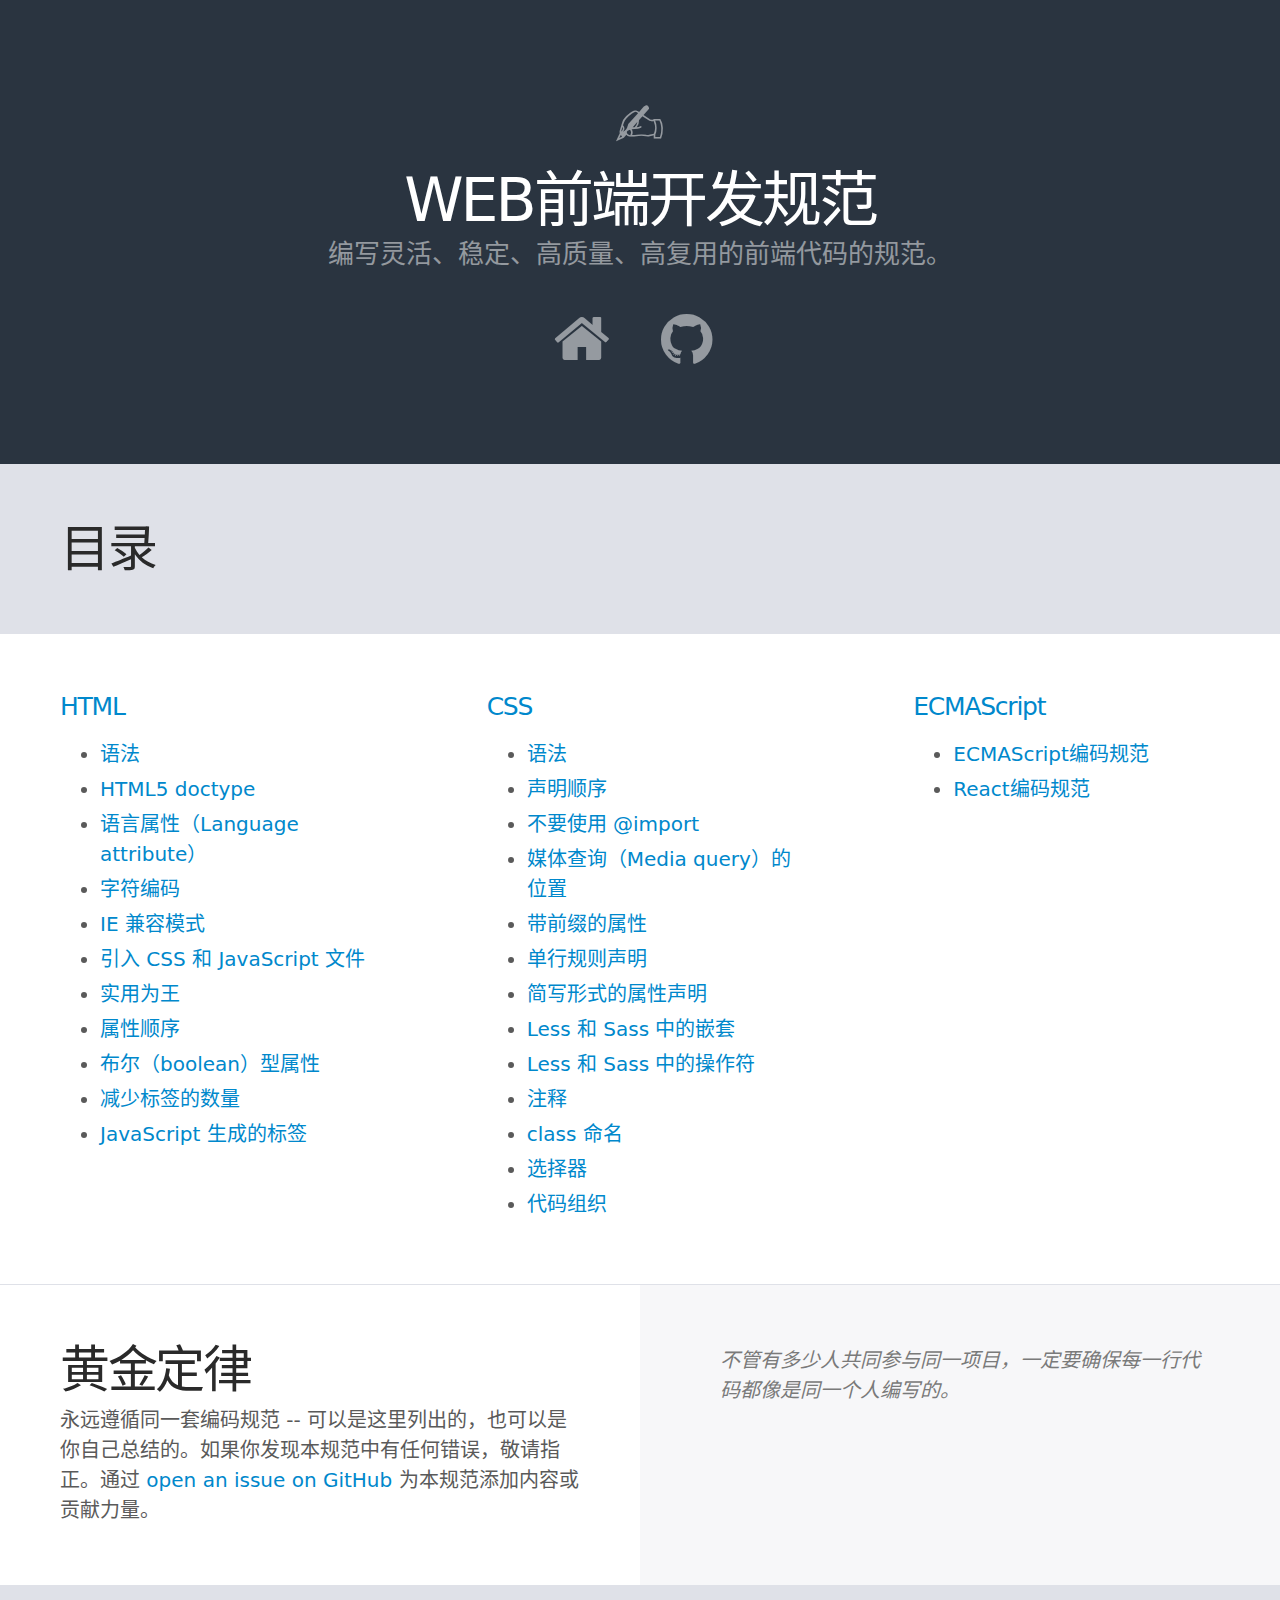
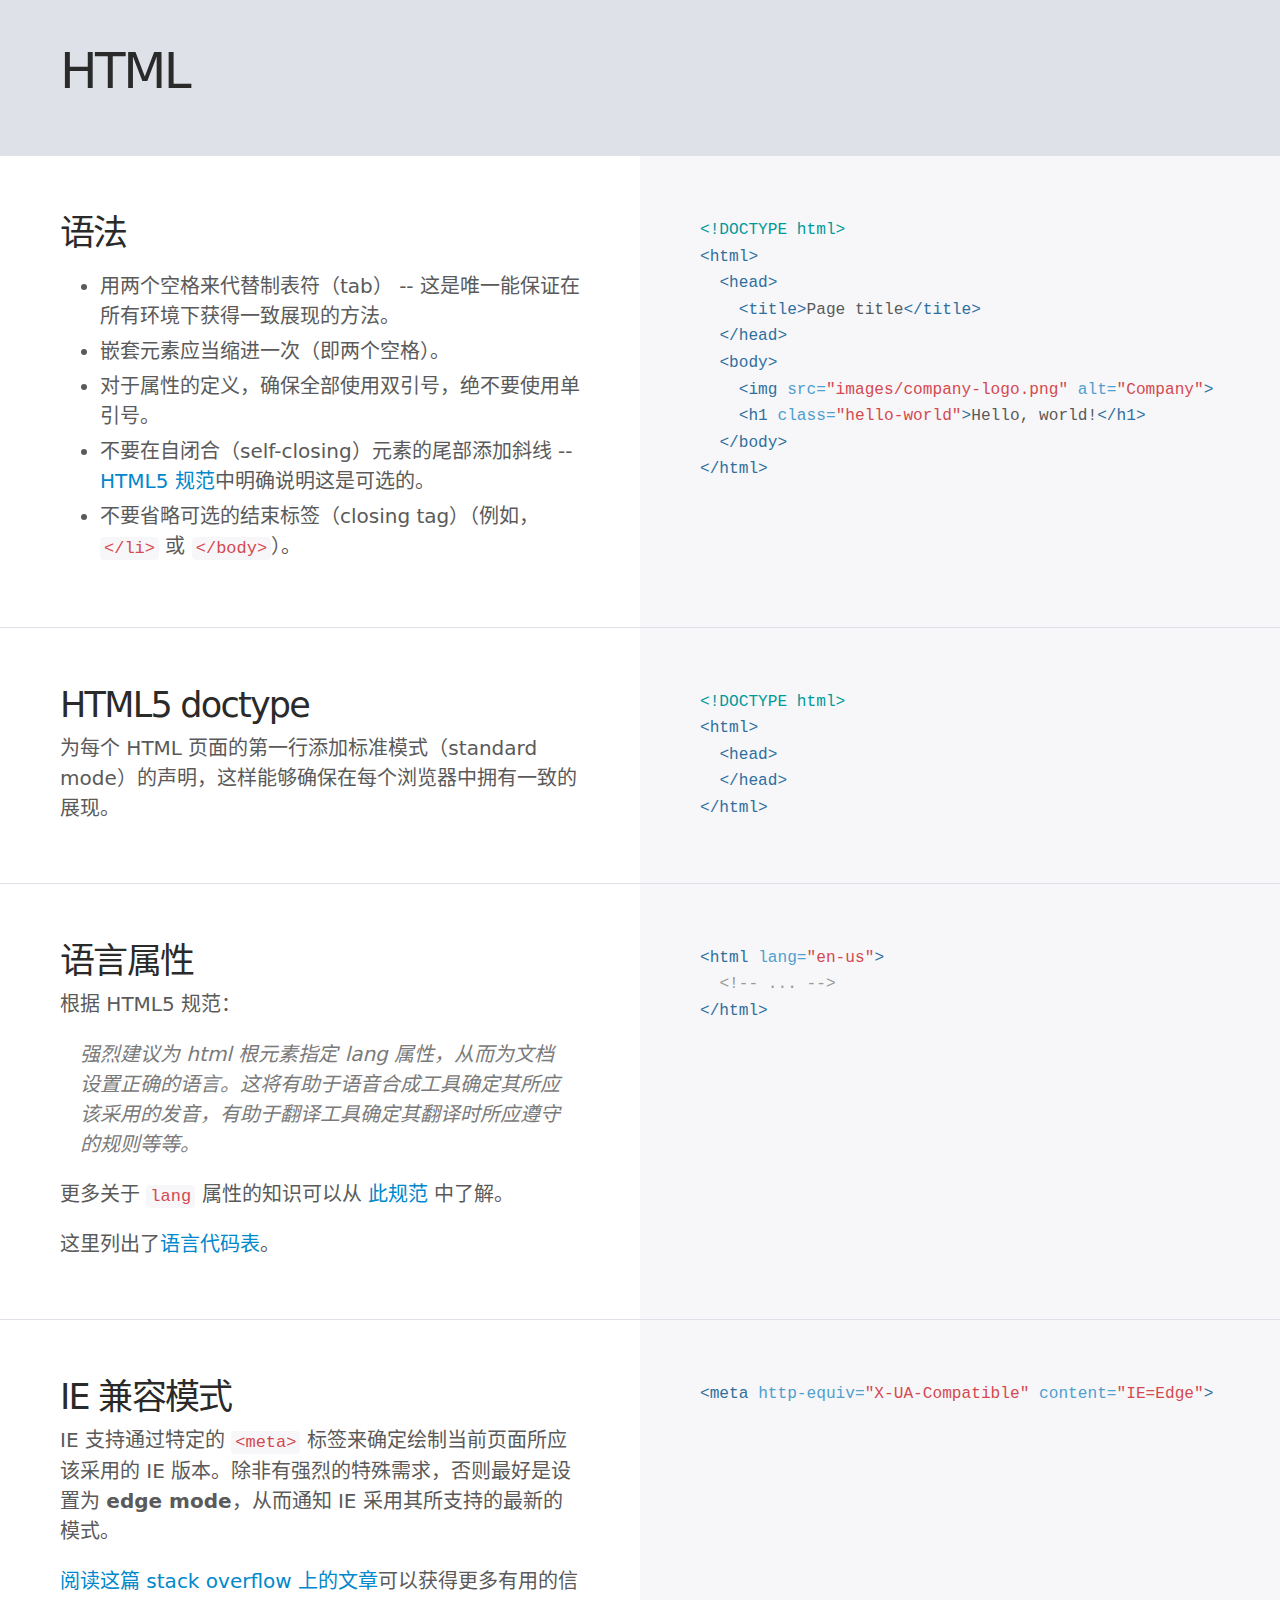
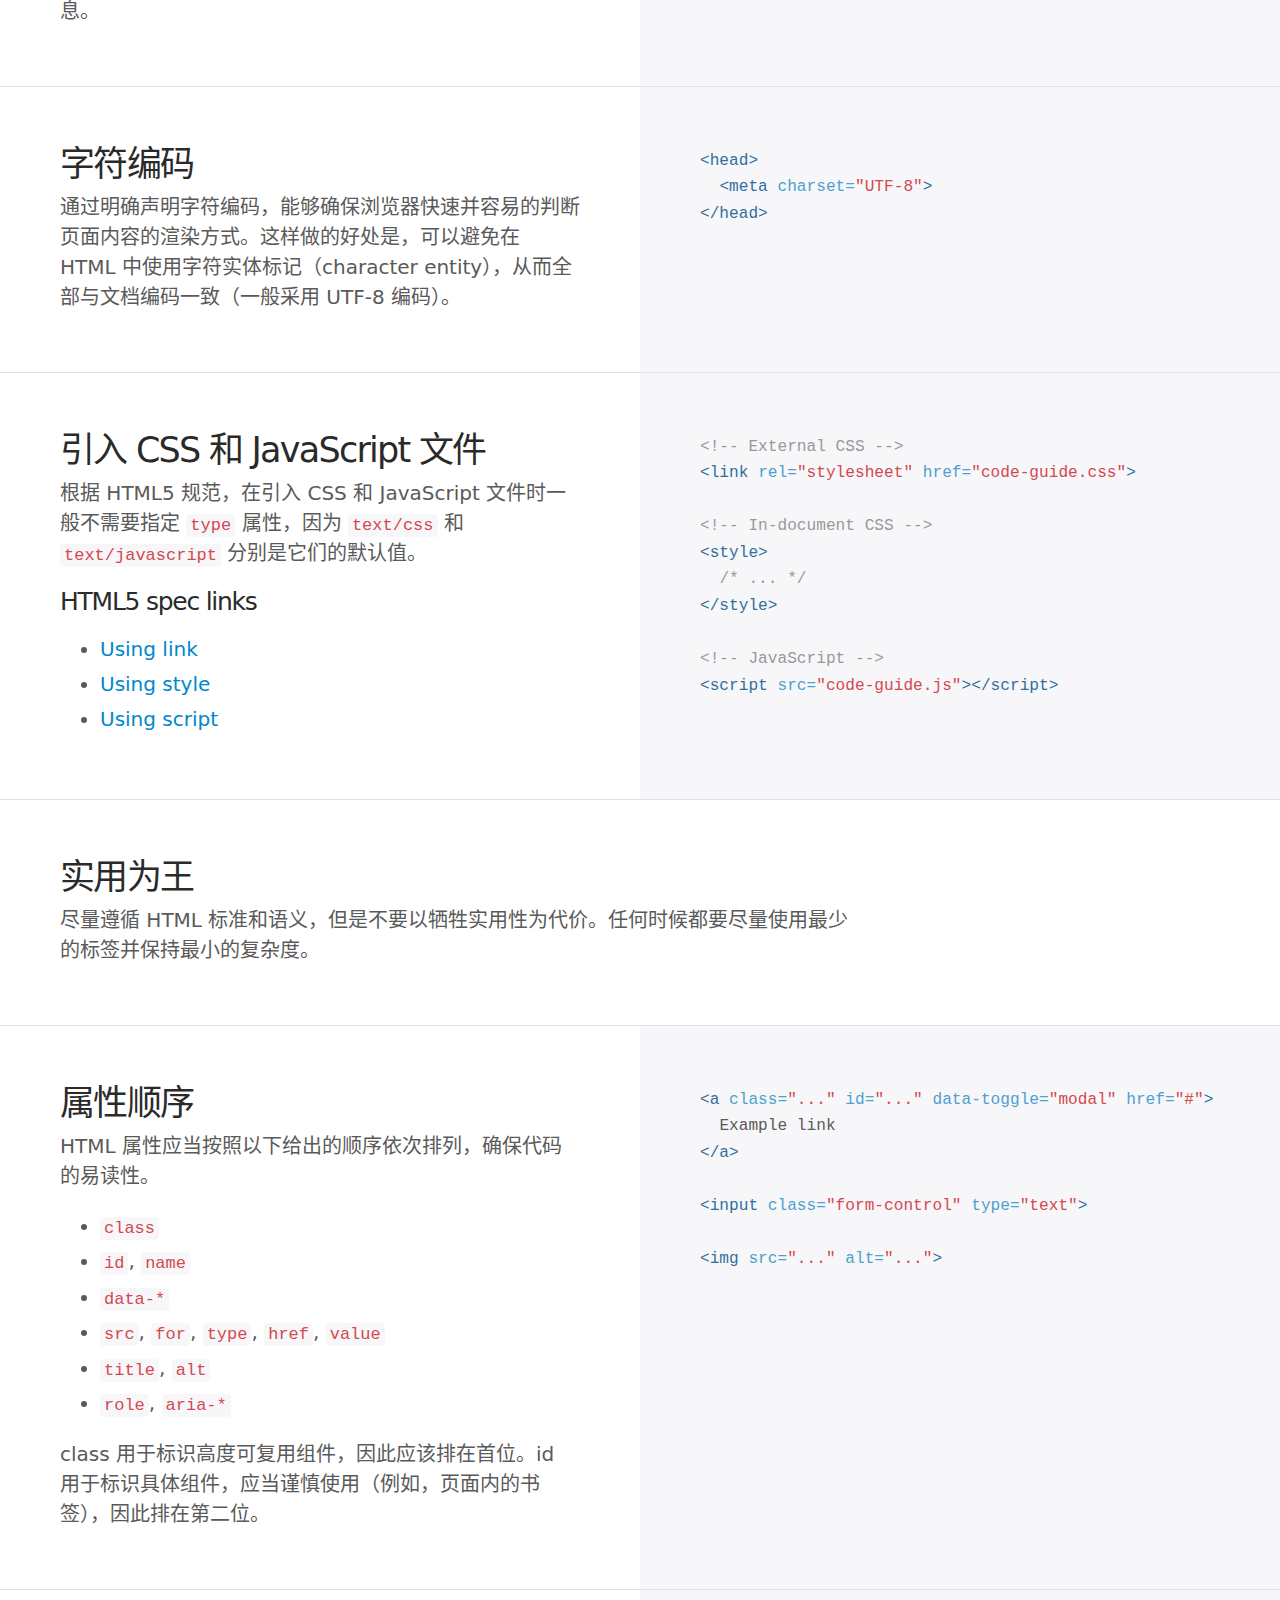
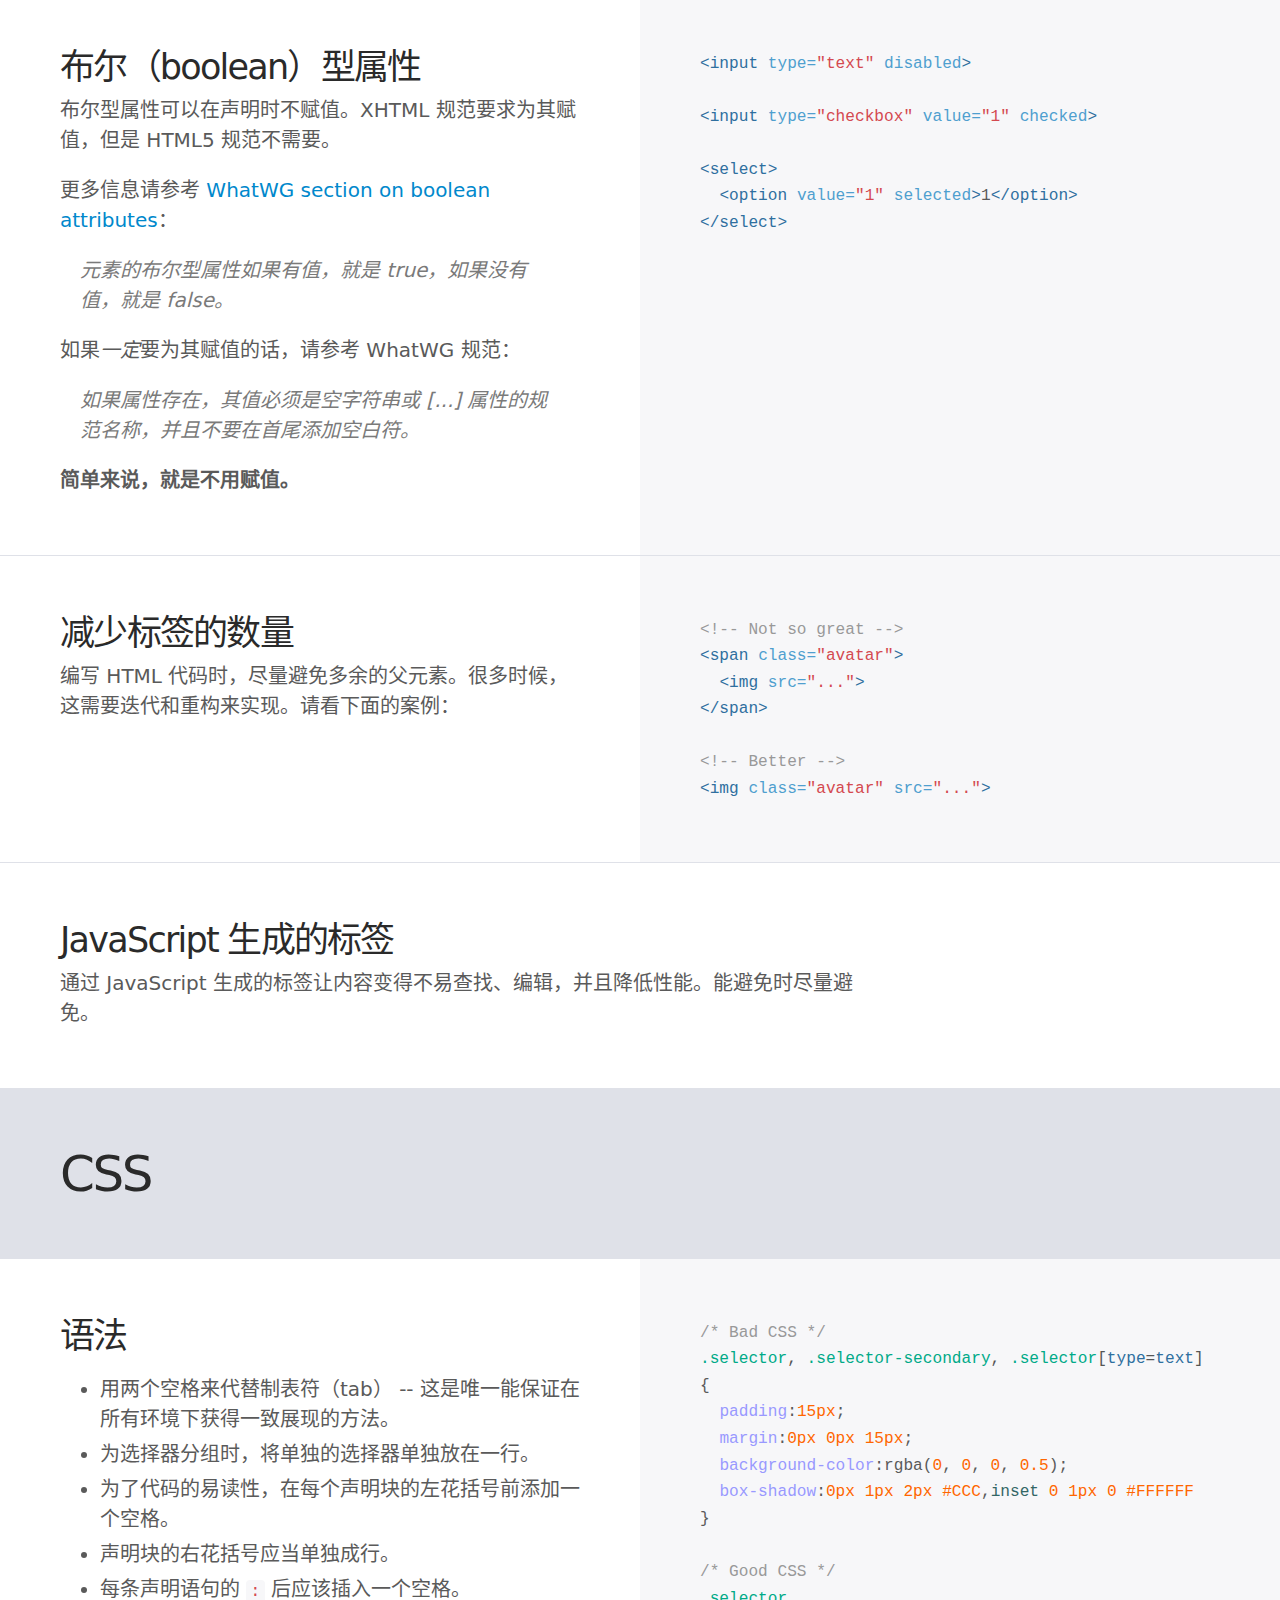
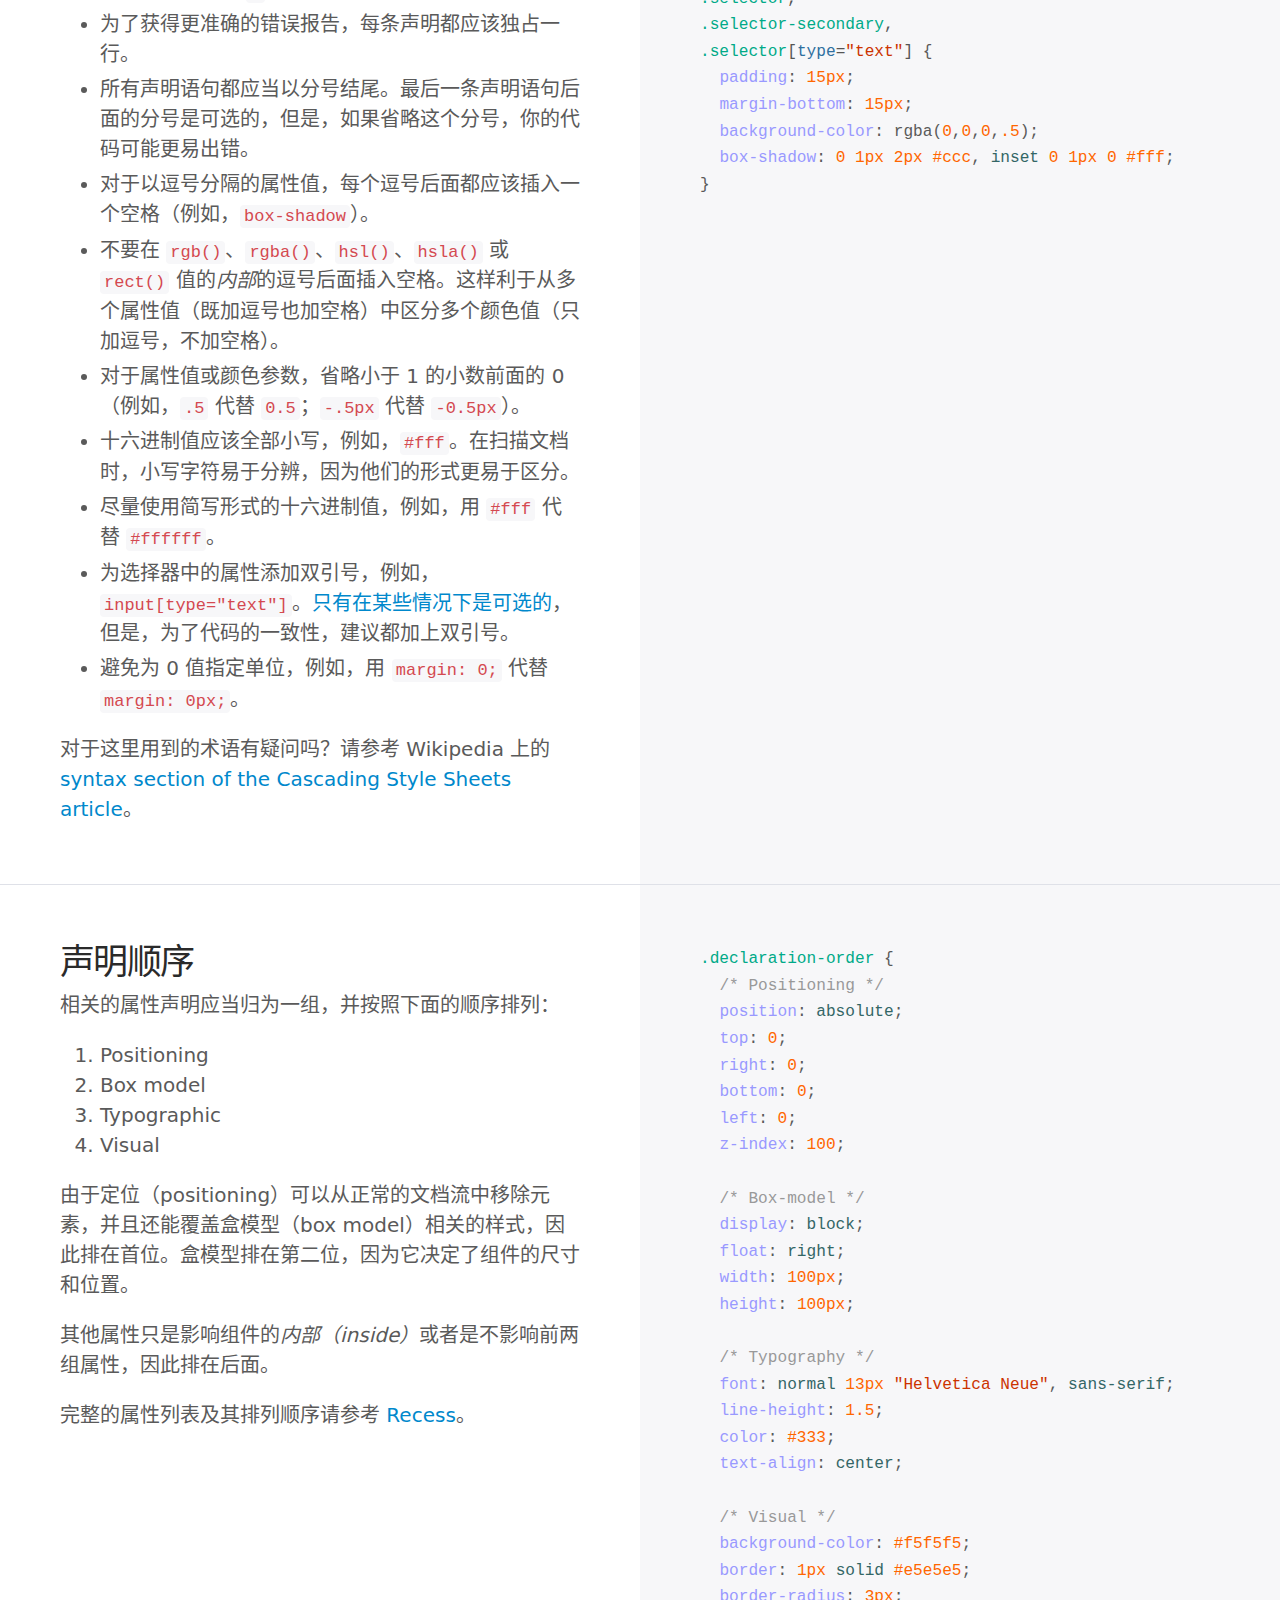
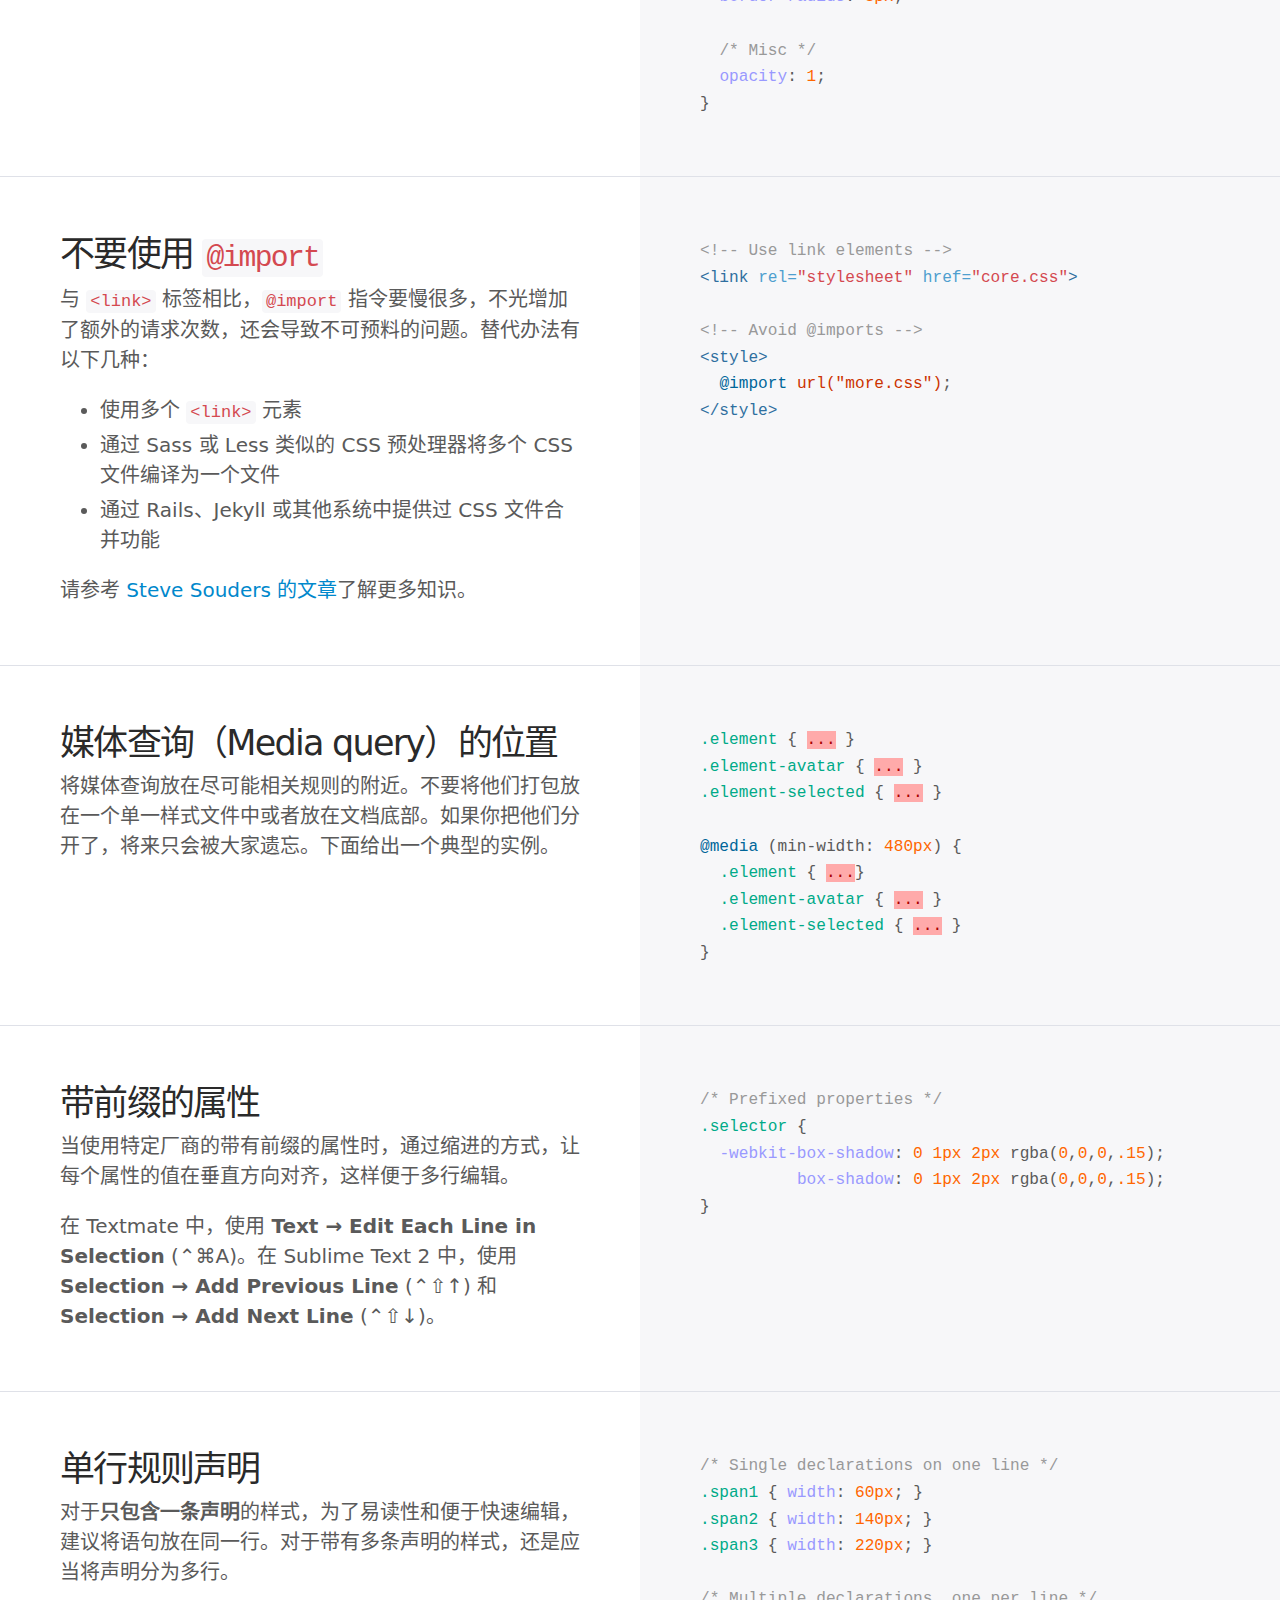
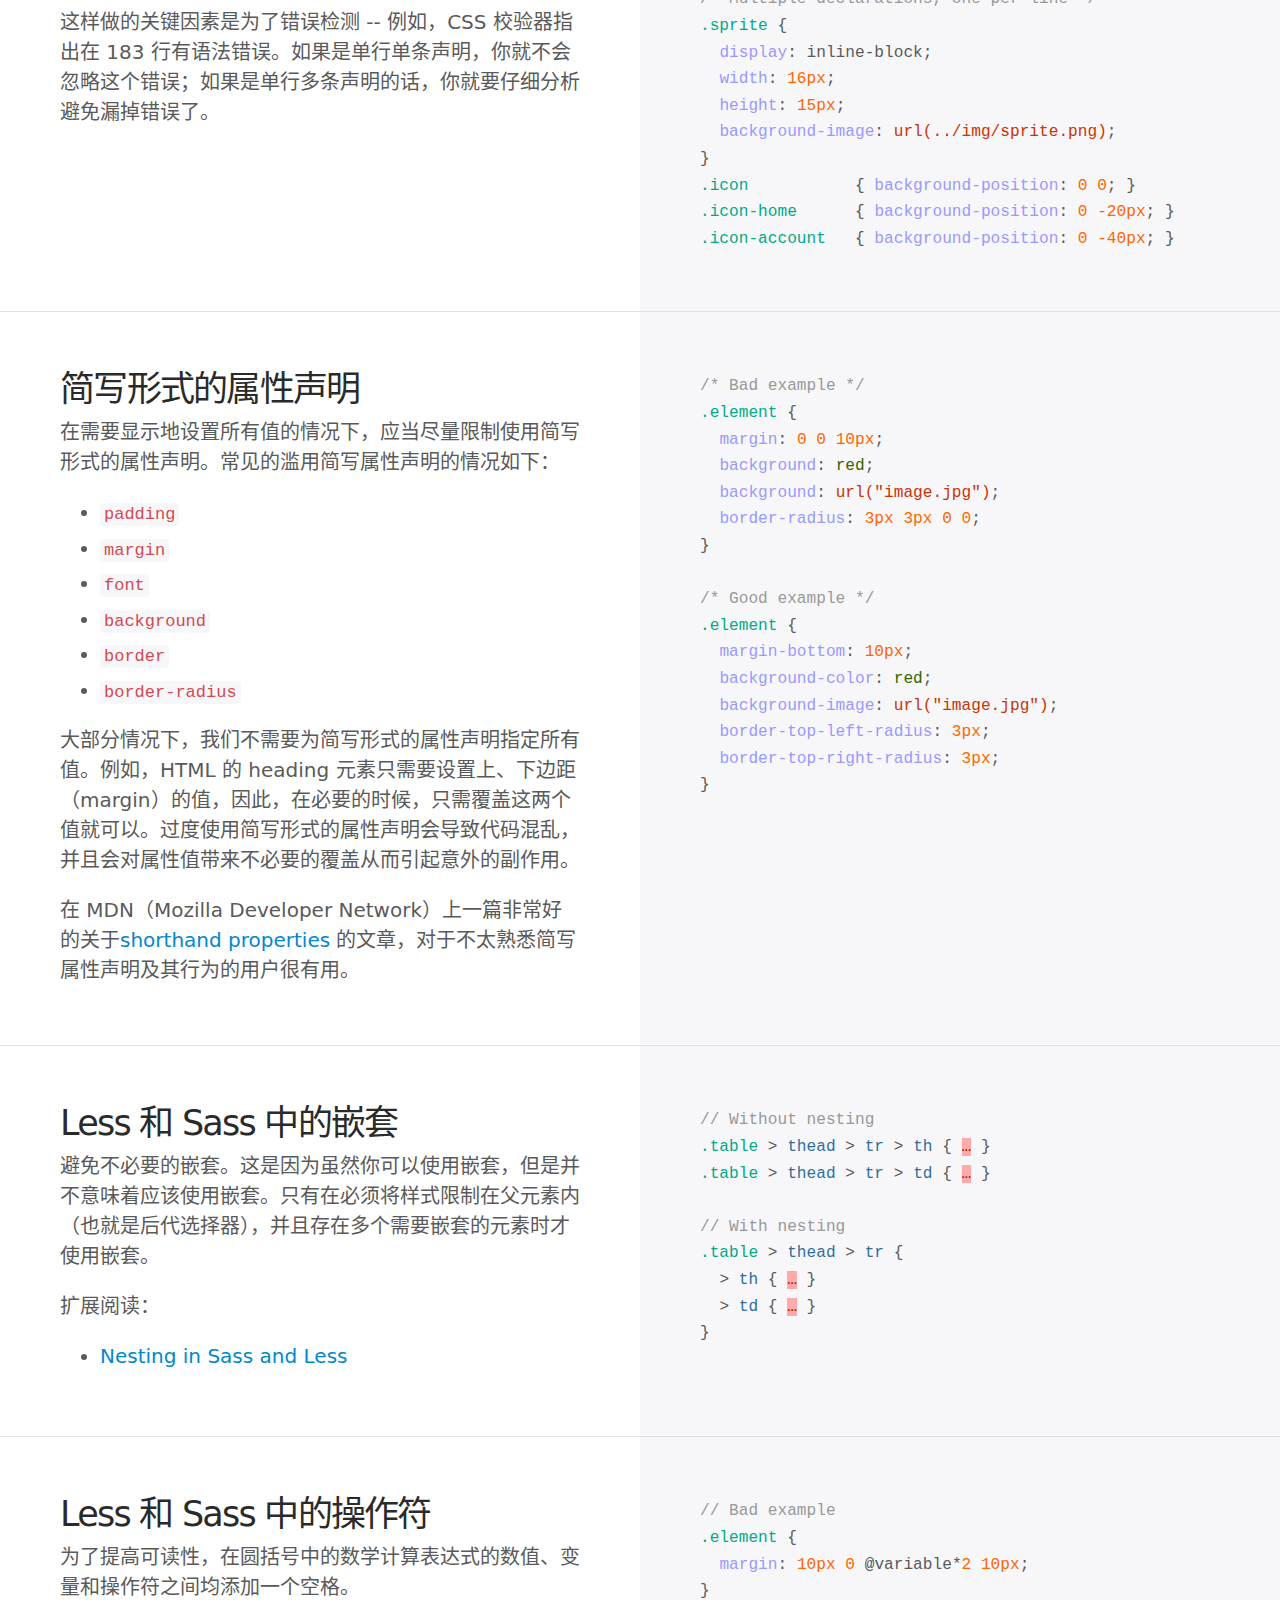
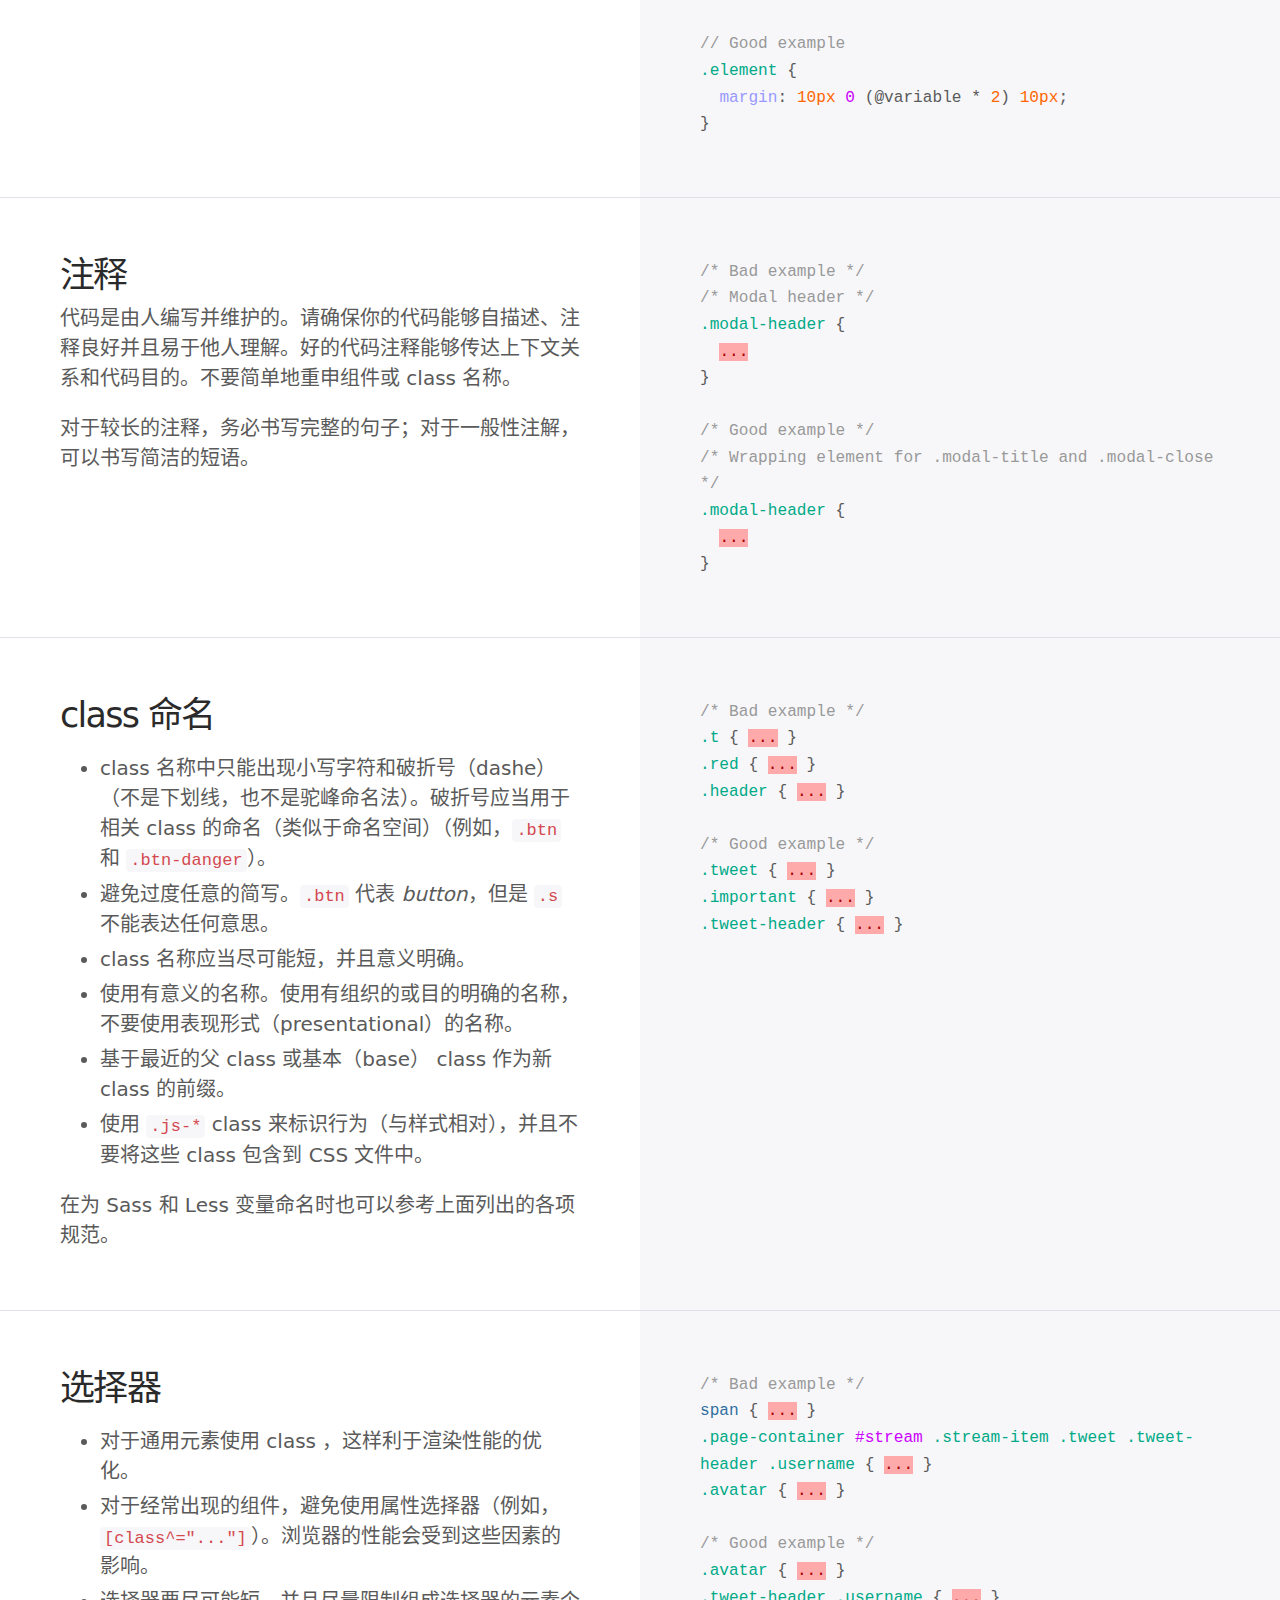
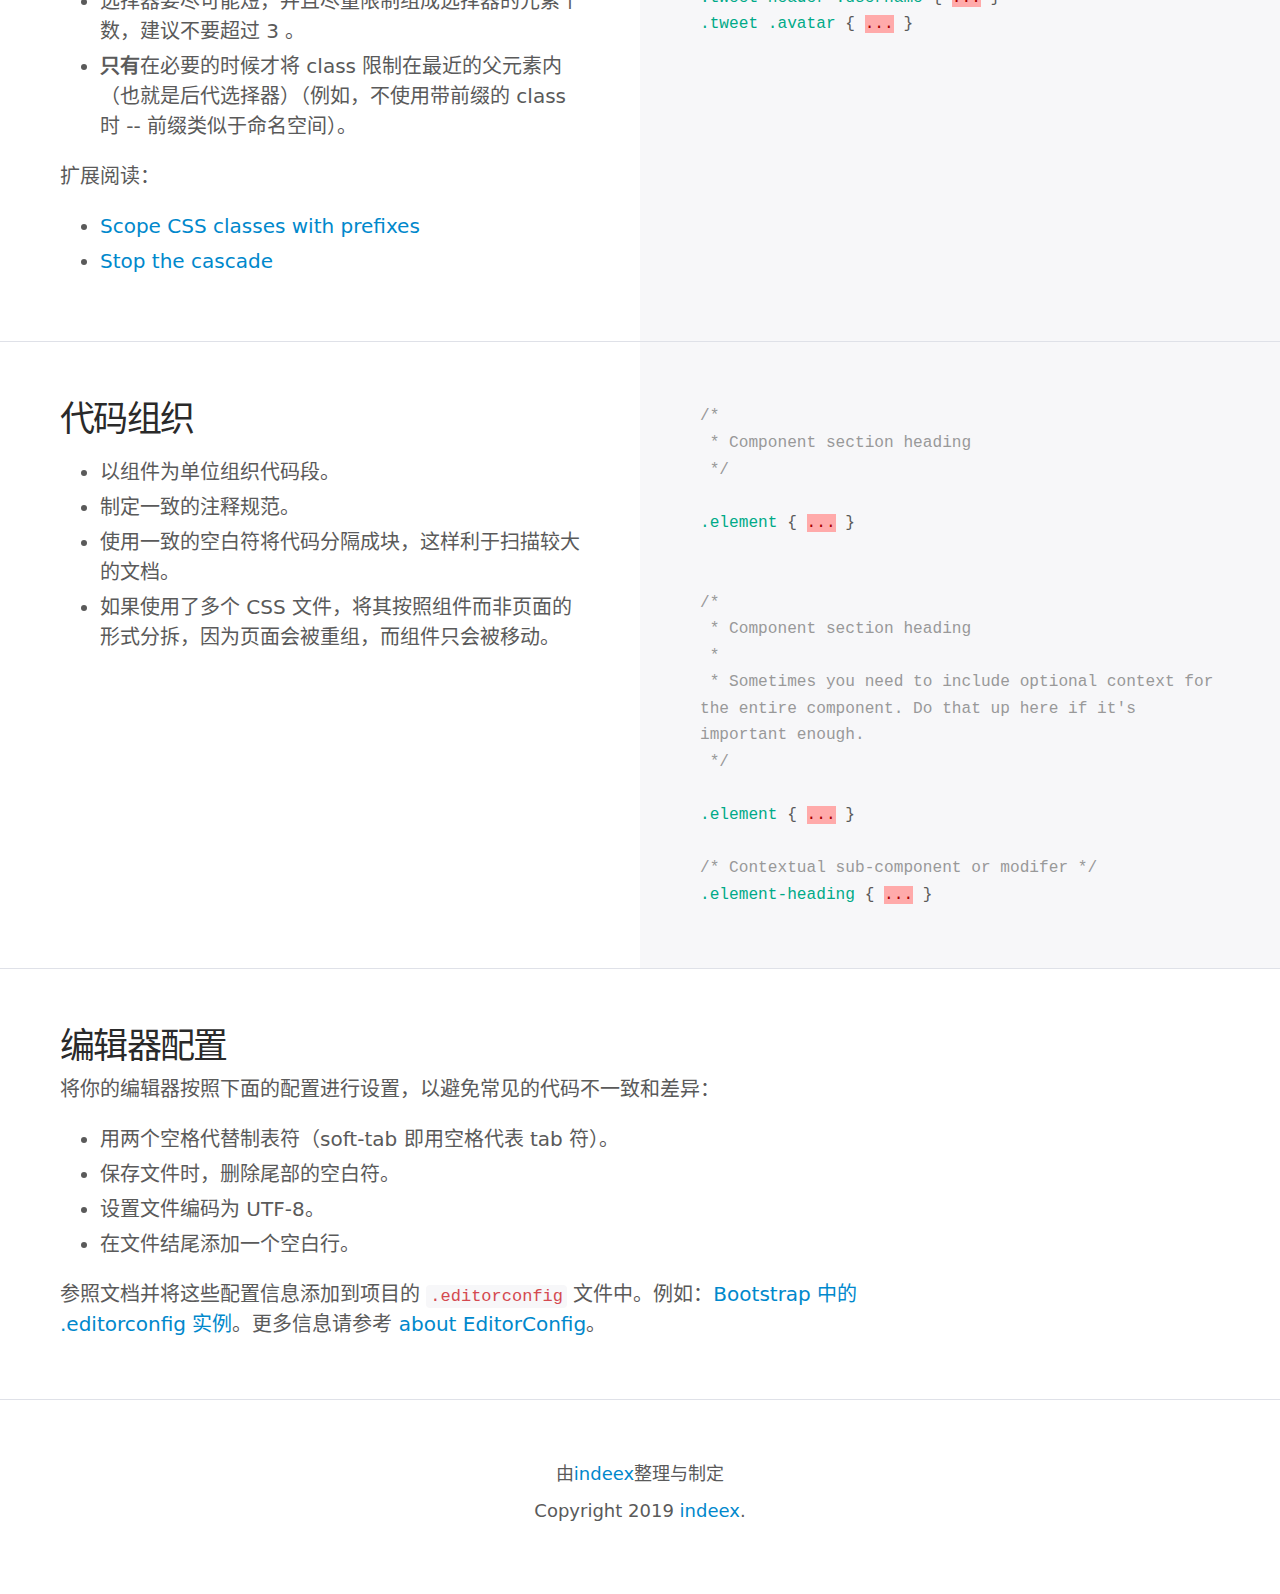
==== commit 0b850451: "init" ====
--- a/index.html
+++ b/index.html
@@ -1,123 +1,124 @@
 <!DOCTYPE html>
 <html lang="zh-CN" class="hb-loaded">
+
 <head>
-  <meta http-equiv="Content-Type" content="text/html; charset=UTF-8">
-
-  <meta http-equiv="X-UA-Compatible" content="IE=edge">
-  <meta name="viewport" content="width=device-width, initial-scale=1.0, maximum-scale=1">
-  <link href="./favicon.ico" rel="shortcut icon" type="image/x-icon">
-
-  <title>
-    WEB前端开发规范
-  </title>
-
-  <link rel="stylesheet" href="./libs/code-guide.css">
-  <link rel="stylesheet" href="./libs/chinese.css">
+    <meta http-equiv="Content-Type" content="text/html; charset=UTF-8">
+
+    <meta http-equiv="X-UA-Compatible" content="IE=edge">
+    <meta name="viewport" content="width=device-width, initial-scale=1.0, maximum-scale=1">
+    <link href="./favicon.ico" rel="shortcut icon" type="image/x-icon">
+
+    <title>
+        WEB前端开发规范
+    </title>
+
+    <link rel="stylesheet" href="./libs/code-guide.css">
+    <link rel="stylesheet" href="./libs/chinese.css">
 </head>
 
 <body huaban_collector_injected="true" style="" cz-shortcut-listen="true">
 
-  <header class="masthead">
-    <div class="container">
-      <span class="icon">✍</span>
-      <h1>WEB前端开发规范</h1>
-      <p class="lead">编写灵活、稳定、高质量、高复用的前端代码的规范。</p>
-
-      <p class="masthead-links">
-        <a href="https://indeex.cc">
-          <span class="icon icon-home"></span>
-        </a>
-        <a href="https://github.com/indeexx">
-          <span class="icon icon-github-circled"></span>
-        </a>
-      </p>
-
-    </div>
-  </header>
-
-
-  <div class="heading" id="toc">
-    <h2>目录</h2>
-  </div>
-  <div class="section toc">
-    <div class="col">
-      <h4><a href="#html">HTML</a></h4>
-      <ul>
-        <li><a href="#html-syntax">语法</a></li>
-        <li><a href="#html-doctype">HTML5 doctype</a></li>
-        <li><a href="#html-lang">语言属性（Language attribute）</a></li>
-        <li><a href="#html-encoding">字符编码</a></li>
-        <li><a href="#html-ie-compatibility-mode">IE 兼容模式</a></li>
-        <li><a href="#html-style-script">引入 CSS 和 JavaScript 文件</a></li>
-        <li><a href="#html-practicality">实用为王</a></li>
-        <li><a href="#html-attribute-order">属性顺序</a></li>
-        <li><a href="#html-boolean-attributes">布尔（boolean）型属性</a></li>
-        <li><a href="#html-reducing-markup">减少标签的数量</a></li>
-        <li><a href="#html-javascript">JavaScript 生成的标签</a></li>
-      </ul>
-    </div>
-    <div class="col">
-      <h4><a href="#css">CSS</a></h4>
-      <ul>
-        <li><a href="#css-syntax">语法</a></li>
-        <li><a href="#css-declaration-order">声明顺序</a></li>
-        <li><a href="#css-import">不要使用 @import</a></li>
-        <li><a href="#css-media-queries">媒体查询（Media query）的位置</a></li>
-        <li><a href="#css-prefixed-properties">带前缀的属性</a></li>
-        <li><a href="#css-single-declarations">单行规则声明</a></li>
-        <li><a href="#css-shorthand">简写形式的属性声明</a></li>
-        <li><a href="#css-nesting">Less 和 Sass 中的嵌套</a></li>
-        <li><a href="#css-operators">Less 和 Sass 中的操作符</a></li>
-        <li><a href="#css-comments">注释</a></li>
-        <li><a href="#css-classes">class 命名</a></li>
-        <li><a href="#css-selectors">选择器</a></li>
-        <li><a href="#css-organization">代码组织</a></li>
-      </ul>
-    </div>
-    <div class="col">
-      <h4><a href="#css">ECMAScript</a></h4>
-      <ul>
-        <li><a href="./JavaScript编码规范.html">ECMAScript编码规范</a></li>
-        <li><a href="./React编码规范.html">React编码规范</a></li>
-      </ul>
-    </div>
-  </div>
-
-
-  <div class="section" id="golden-rule">
-    <div class="col">
-      <h2>黄金定律</h2>
-      <p>永远遵循同一套编码规范 -- 可以是这里列出的，也可以是你自己总结的。如果你发现本规范中有任何错误，敬请指正。通过 <a href="https://github.com/mdo/code-guide/issues/new">open
+    <header class="masthead">
+        <div class="container">
+            <span class="icon">✍</span>
+            <h1>WEB前端开发规范</h1>
+            <p class="lead">编写灵活、稳定、高质量、高复用的前端代码的规范。</p>
+
+            <p class="masthead-links">
+                <a href="https://indeex.cc">
+                    <span class="icon icon-home"></span>
+                </a>
+                <a href="https://github.com/indeexx">
+                    <span class="icon icon-github-circled"></span>
+                </a>
+            </p>
+
+        </div>
+    </header>
+
+
+    <div class="heading" id="toc">
+        <h2>目录</h2>
+    </div>
+    <div class="section toc">
+        <div class="col">
+            <h4><a href="#html">HTML</a></h4>
+            <ul>
+                <li><a href="#html-syntax">语法</a></li>
+                <li><a href="#html-doctype">HTML5 doctype</a></li>
+                <li><a href="#html-lang">语言属性（Language attribute）</a></li>
+                <li><a href="#html-encoding">字符编码</a></li>
+                <li><a href="#html-ie-compatibility-mode">IE 兼容模式</a></li>
+                <li><a href="#html-style-script">引入 CSS 和 JavaScript 文件</a></li>
+                <li><a href="#html-practicality">实用为王</a></li>
+                <li><a href="#html-attribute-order">属性顺序</a></li>
+                <li><a href="#html-boolean-attributes">布尔（boolean）型属性</a></li>
+                <li><a href="#html-reducing-markup">减少标签的数量</a></li>
+                <li><a href="#html-javascript">JavaScript 生成的标签</a></li>
+            </ul>
+        </div>
+        <div class="col">
+            <h4><a href="#css">CSS</a></h4>
+            <ul>
+                <li><a href="#css-syntax">语法</a></li>
+                <li><a href="#css-declaration-order">声明顺序</a></li>
+                <li><a href="#css-import">不要使用 @import</a></li>
+                <li><a href="#css-media-queries">媒体查询（Media query）的位置</a></li>
+                <li><a href="#css-prefixed-properties">带前缀的属性</a></li>
+                <li><a href="#css-single-declarations">单行规则声明</a></li>
+                <li><a href="#css-shorthand">简写形式的属性声明</a></li>
+                <li><a href="#css-nesting">Less 和 Sass 中的嵌套</a></li>
+                <li><a href="#css-operators">Less 和 Sass 中的操作符</a></li>
+                <li><a href="#css-comments">注释</a></li>
+                <li><a href="#css-classes">class 命名</a></li>
+                <li><a href="#css-selectors">选择器</a></li>
+                <li><a href="#css-organization">代码组织</a></li>
+            </ul>
+        </div>
+        <div class="col">
+            <h4><a href="#css">ECMAScript</a></h4>
+            <ul>
+                <li><a href="./JavaScript编码规范.html">ECMAScript编码规范</a></li>
+                <li><a href="./React编码规范.html">React编码规范</a></li>
+            </ul>
+        </div>
+    </div>
+
+
+    <div class="section" id="golden-rule">
+        <div class="col">
+            <h2>黄金定律</h2>
+            <p>永远遵循同一套编码规范 -- 可以是这里列出的，也可以是你自己总结的。如果你发现本规范中有任何错误，敬请指正。通过 <a href="https://github.com/mdo/code-guide/issues/new">open
           an issue on GitHub</a> 为本规范添加内容或贡献力量。</p>
-    </div>
-    <div class="col">
-      <blockquote>
-        <p>不管有多少人共同参与同一项目，一定要确保每一行代码都像是同一个人编写的。</p>
-      </blockquote>
-    </div>
-  </div>
-
-
-
-  <div class="heading" id="html">
-    <h2>HTML</h2>
-  </div>
-
-  <div class="section" id="html-syntax">
-    <div class="col">
-      <h3>语法</h3>
-      <ul>
-        <li>用两个空格来代替制表符（tab） -- 这是唯一能保证在所有环境下获得一致展现的方法。</li>
-        <li>嵌套元素应当缩进一次（即两个空格）。</li>
-        <li>对于属性的定义，确保全部使用双引号，绝不要使用单引号。</li>
-        <li>不要在自闭合（self-closing）元素的尾部添加斜线 -- <a href="http://dev.w3.org/html5/spec-author-view/syntax.html#syntax-start-tag">HTML5
+        </div>
+        <div class="col">
+            <blockquote>
+                <p>不管有多少人共同参与同一项目，一定要确保每一行代码都像是同一个人编写的。</p>
+            </blockquote>
+        </div>
+    </div>
+
+
+
+    <div class="heading" id="html">
+        <h2>HTML</h2>
+    </div>
+
+    <div class="section" id="html-syntax">
+        <div class="col">
+            <h3>语法</h3>
+            <ul>
+                <li>用两个空格来代替制表符（tab） -- 这是唯一能保证在所有环境下获得一致展现的方法。</li>
+                <li>嵌套元素应当缩进一次（即两个空格）。</li>
+                <li>对于属性的定义，确保全部使用双引号，绝不要使用单引号。</li>
+                <li>不要在自闭合（self-closing）元素的尾部添加斜线 -- <a href="http://dev.w3.org/html5/spec-author-view/syntax.html#syntax-start-tag">HTML5
             规范</a>中明确说明这是可选的。</li>
-        <li>不要省略可选的结束标签（closing tag）（例如，<code>&lt;/li&gt;</code> 或 <code>&lt;/body&gt;</code>）。</li>
-      </ul>
-    </div>
-    <div class="col">
-      <figure class="highlight">
-        <pre><code class="language-html" data-lang="html"><span class="cp">&lt;!DOCTYPE html&gt;</span>
+                <li>不要省略可选的结束标签（closing tag）（例如，<code>&lt;/li&gt;</code> 或 <code>&lt;/body&gt;</code>）。</li>
+            </ul>
+        </div>
+        <div class="col">
+            <figure class="highlight">
+                <pre><code class="language-html" data-lang="html"><span class="cp">&lt;!DOCTYPE html&gt;</span>
 <span class="nt">&lt;html&gt;</span>
   <span class="nt">&lt;head&gt;</span>
     <span class="nt">&lt;title&gt;</span>Page title<span class="nt">&lt;/title&gt;</span>
@@ -127,90 +128,89 @@
     <span class="nt">&lt;h1</span> <span class="na">class=</span><span class="s">"hello-world"</span><span class="nt">&gt;</span>Hello, world!<span class="nt">&lt;/h1&gt;</span>
   <span class="nt">&lt;/body&gt;</span>
 <span class="nt">&lt;/html&gt;</span></code></pre>
-      </figure>
-    </div>
-  </div>
-
-  <div class="section" id="html-doctype">
-    <div class="col">
-      <h3>HTML5 doctype</h3>
-      <p>为每个 HTML 页面的第一行添加标准模式（standard mode）的声明，这样能够确保在每个浏览器中拥有一致的展现。</p>
-    </div>
-    <div class="col">
-      <figure class="highlight">
-        <pre><code class="language-html" data-lang="html"><span class="cp">&lt;!DOCTYPE html&gt;</span>
+            </figure>
+        </div>
+    </div>
+
+    <div class="section" id="html-doctype">
+        <div class="col">
+            <h3>HTML5 doctype</h3>
+            <p>为每个 HTML 页面的第一行添加标准模式（standard mode）的声明，这样能够确保在每个浏览器中拥有一致的展现。</p>
+        </div>
+        <div class="col">
+            <figure class="highlight">
+                <pre><code class="language-html" data-lang="html"><span class="cp">&lt;!DOCTYPE html&gt;</span>
 <span class="nt">&lt;html&gt;</span>
   <span class="nt">&lt;head&gt;</span>
   <span class="nt">&lt;/head&gt;</span>
 <span class="nt">&lt;/html&gt;</span></code></pre>
-      </figure>
-    </div>
-  </div>
-
-  <div class="section" id="html-lang">
-    <div class="col">
-      <h3>语言属性</h3>
-      <p>根据 HTML5 规范：</p>
-      <blockquote>
-        <p>强烈建议为 html 根元素指定 lang 属性，从而为文档设置正确的语言。这将有助于语音合成工具确定其所应该采用的发音，有助于翻译工具确定其翻译时所应遵守的规则等等。</p>
-      </blockquote>
-      <p>更多关于 <code>lang</code> 属性的知识可以从 <a href="http://www.w3.org/html/wg/drafts/html/master/semantics.html#the-html-element">此规范</a>
-        中了解。</p>
-      <p>这里列出了<a href="http://reference.sitepoint.com/html/lang-codes">语言代码表</a>。</p>
-    </div>
-    <div class="col">
-      <figure class="highlight">
-        <pre><code class="language-html" data-lang="html"><span class="nt">&lt;html</span> <span class="na">lang=</span><span class="s">"en-us"</span><span class="nt">&gt;</span>
+            </figure>
+        </div>
+    </div>
+
+    <div class="section" id="html-lang">
+        <div class="col">
+            <h3>语言属性</h3>
+            <p>根据 HTML5 规范：</p>
+            <blockquote>
+                <p>强烈建议为 html 根元素指定 lang 属性，从而为文档设置正确的语言。这将有助于语音合成工具确定其所应该采用的发音，有助于翻译工具确定其翻译时所应遵守的规则等等。</p>
+            </blockquote>
+            <p>更多关于 <code>lang</code> 属性的知识可以从 <a href="http://www.w3.org/html/wg/drafts/html/master/semantics.html#the-html-element">此规范</a> 中了解。
+            </p>
+            <p>这里列出了<a href="http://reference.sitepoint.com/html/lang-codes">语言代码表</a>。</p>
+        </div>
+        <div class="col">
+            <figure class="highlight">
+                <pre><code class="language-html" data-lang="html"><span class="nt">&lt;html</span> <span class="na">lang=</span><span class="s">"en-us"</span><span class="nt">&gt;</span>
   <span class="c">&lt;!-- ... --&gt;</span>
 <span class="nt">&lt;/html&gt;</span></code></pre>
-      </figure>
-    </div>
-  </div>
-
-  <div class="section" id="html-ie-compatibility-mode">
-    <div class="col">
-      <h3>IE 兼容模式</h3>
-      <p>IE 支持通过特定的 <code>&lt;meta&gt;</code> 标签来确定绘制当前页面所应该采用的 IE 版本。除非有强烈的特殊需求，否则最好是设置为 <strong>edge mode</strong>，从而通知
-        IE 采用其所支持的最新的模式。</p>
-      <p><a href="http://stackoverflow.com/questions/6771258/whats-the-difference-if-meta-http-equiv-x-ua-compatible-content-ie-edge-e">阅读这篇
+            </figure>
+        </div>
+    </div>
+
+    <div class="section" id="html-ie-compatibility-mode">
+        <div class="col">
+            <h3>IE 兼容模式</h3>
+            <p>IE 支持通过特定的 <code>&lt;meta&gt;</code> 标签来确定绘制当前页面所应该采用的 IE 版本。除非有强烈的特殊需求，否则最好是设置为 <strong>edge mode</strong>，从而通知 IE 采用其所支持的最新的模式。</p>
+            <p><a href="http://stackoverflow.com/questions/6771258/whats-the-difference-if-meta-http-equiv-x-ua-compatible-content-ie-edge-e">阅读这篇
           stack overflow 上的文章</a>可以获得更多有用的信息。</p>
-    </div>
-    <div class="col">
-      <figure class="highlight">
-        <pre><code class="language-html" data-lang="html"><span class="nt">&lt;meta</span> <span class="na">http-equiv=</span><span class="s">"X-UA-Compatible"</span> <span class="na">content=</span><span class="s">"IE=Edge"</span><span class="nt">&gt;</span></code></pre>
-      </figure>
-    </div>
-  </div>
-
-  <div class="section" id="html-encoding">
-    <div class="col">
-      <h3>字符编码</h3>
-      <p>通过明确声明字符编码，能够确保浏览器快速并容易的判断页面内容的渲染方式。这样做的好处是，可以避免在 HTML 中使用字符实体标记（character entity），从而全部与文档编码一致（一般采用 UTF-8 编码）。</p>
-    </div>
-    <div class="col">
-      <figure class="highlight">
-        <pre><code class="language-html" data-lang="html"><span class="nt">&lt;head&gt;</span>
+        </div>
+        <div class="col">
+            <figure class="highlight">
+                <pre><code class="language-html" data-lang="html"><span class="nt">&lt;meta</span> <span class="na">http-equiv=</span><span class="s">"X-UA-Compatible"</span> <span class="na">content=</span><span class="s">"IE=Edge"</span><span class="nt">&gt;</span></code></pre>
+            </figure>
+        </div>
+    </div>
+
+    <div class="section" id="html-encoding">
+        <div class="col">
+            <h3>字符编码</h3>
+            <p>通过明确声明字符编码，能够确保浏览器快速并容易的判断页面内容的渲染方式。这样做的好处是，可以避免在 HTML 中使用字符实体标记（character entity），从而全部与文档编码一致（一般采用 UTF-8 编码）。</p>
+        </div>
+        <div class="col">
+            <figure class="highlight">
+                <pre><code class="language-html" data-lang="html"><span class="nt">&lt;head&gt;</span>
   <span class="nt">&lt;meta</span> <span class="na">charset=</span><span class="s">"UTF-8"</span><span class="nt">&gt;</span>
 <span class="nt">&lt;/head&gt;</span></code></pre>
-      </figure>
-    </div>
-  </div>
-
-  <div class="section" id="html-style-script">
-    <div class="col">
-      <h3>引入 CSS 和 JavaScript 文件</h3>
-      <p>根据 HTML5 规范，在引入 CSS 和 JavaScript 文件时一般不需要指定 <code>type</code> 属性，因为 <code>text/css</code> 和 <code>text/javascript</code>
-        分别是它们的默认值。</p>
-      <h4>HTML5 spec links</h4>
-      <ul>
-        <li><a href="http://www.w3.org/TR/2011/WD-html5-20110525/semantics.html#the-link-element">Using link</a></li>
-        <li><a href="http://www.w3.org/TR/2011/WD-html5-20110525/semantics.html#the-style-element">Using style</a></li>
-        <li><a href="http://www.w3.org/TR/2011/WD-html5-20110525/scripting-1.html#the-script-element">Using script</a></li>
-      </ul>
-    </div>
-    <div class="col">
-      <figure class="highlight">
-        <pre><code class="language-html" data-lang="html"><span class="c">&lt;!-- External CSS --&gt;</span>
+            </figure>
+        </div>
+    </div>
+
+    <div class="section" id="html-style-script">
+        <div class="col">
+            <h3>引入 CSS 和 JavaScript 文件</h3>
+            <p>根据 HTML5 规范，在引入 CSS 和 JavaScript 文件时一般不需要指定 <code>type</code> 属性，因为 <code>text/css</code> 和 <code>text/javascript</code> 分别是它们的默认值。
+            </p>
+            <h4>HTML5 spec links</h4>
+            <ul>
+                <li><a href="http://www.w3.org/TR/2011/WD-html5-20110525/semantics.html#the-link-element">Using link</a></li>
+                <li><a href="http://www.w3.org/TR/2011/WD-html5-20110525/semantics.html#the-style-element">Using style</a></li>
+                <li><a href="http://www.w3.org/TR/2011/WD-html5-20110525/scripting-1.html#the-script-element">Using script</a></li>
+            </ul>
+        </div>
+        <div class="col">
+            <figure class="highlight">
+                <pre><code class="language-html" data-lang="html"><span class="c">&lt;!-- External CSS --&gt;</span>
 <span class="nt">&lt;link</span> <span class="na">rel=</span><span class="s">"stylesheet"</span> <span class="na">href=</span><span class="s">"code-guide.css"</span><span class="nt">&gt;</span>
 
 <span class="c">&lt;!-- In-document CSS --&gt;</span>
@@ -220,128 +220,128 @@
 
 <span class="c">&lt;!-- JavaScript --&gt;</span>
 <span class="nt">&lt;script </span><span class="na">src=</span><span class="s">"code-guide.js"</span><span class="nt">&gt;&lt;/script&gt;</span></code></pre>
-      </figure>
-    </div>
-  </div>
-
-  <div class="section" id="html-practicality">
-    <div class="col">
-      <h3>实用为王</h3>
-      <p>尽量遵循 HTML 标准和语义，但是不要以牺牲实用性为代价。任何时候都要尽量使用最少的标签并保持最小的复杂度。</p>
-    </div>
-  </div>
-
-  <div class="section" id="html-attribute-order">
-    <div class="col">
-      <h3>属性顺序</h3>
-      <p>HTML 属性应当按照以下给出的顺序依次排列，确保代码的易读性。</p>
-      <ul>
-        <li><code>class</code></li>
-        <li><code>id</code>, <code>name</code></li>
-        <li><code>data-*</code></li>
-        <li><code>src</code>, <code>for</code>, <code>type</code>, <code>href</code>, <code>value</code></li>
-        <li><code>title</code>, <code>alt</code></li>
-        <li><code>role</code>, <code>aria-*</code></li>
-      </ul>
-      <p>class 用于标识高度可复用组件，因此应该排在首位。id 用于标识具体组件，应当谨慎使用（例如，页面内的书签），因此排在第二位。</p>
-    </div>
-    <div class="col">
-      <figure class="highlight">
-        <pre><code class="language-html" data-lang="html"><span class="nt">&lt;a</span> <span class="na">class=</span><span class="s">"..."</span> <span class="na">id=</span><span class="s">"..."</span> <span class="na">data-toggle=</span><span class="s">"modal"</span> <span class="na">href=</span><span class="s">"#"</span><span class="nt">&gt;</span>
+            </figure>
+        </div>
+    </div>
+
+    <div class="section" id="html-practicality">
+        <div class="col">
+            <h3>实用为王</h3>
+            <p>尽量遵循 HTML 标准和语义，但是不要以牺牲实用性为代价。任何时候都要尽量使用最少的标签并保持最小的复杂度。</p>
+        </div>
+    </div>
+
+    <div class="section" id="html-attribute-order">
+        <div class="col">
+            <h3>属性顺序</h3>
+            <p>HTML 属性应当按照以下给出的顺序依次排列，确保代码的易读性。</p>
+            <ul>
+                <li><code>class</code></li>
+                <li><code>id</code>, <code>name</code></li>
+                <li><code>data-*</code></li>
+                <li><code>src</code>, <code>for</code>, <code>type</code>, <code>href</code>, <code>value</code></li>
+                <li><code>title</code>, <code>alt</code></li>
+                <li><code>role</code>, <code>aria-*</code></li>
+            </ul>
+            <p>class 用于标识高度可复用组件，因此应该排在首位。id 用于标识具体组件，应当谨慎使用（例如，页面内的书签），因此排在第二位。</p>
+        </div>
+        <div class="col">
+            <figure class="highlight">
+                <pre><code class="language-html" data-lang="html"><span class="nt">&lt;a</span> <span class="na">class=</span><span class="s">"..."</span> <span class="na">id=</span><span class="s">"..."</span> <span class="na">data-toggle=</span><span class="s">"modal"</span> <span class="na">href=</span><span class="s">"#"</span><span class="nt">&gt;</span>
   Example link
 <span class="nt">&lt;/a&gt;</span>
 
 <span class="nt">&lt;input</span> <span class="na">class=</span><span class="s">"form-control"</span> <span class="na">type=</span><span class="s">"text"</span><span class="nt">&gt;</span>
 
 <span class="nt">&lt;img</span> <span class="na">src=</span><span class="s">"..."</span> <span class="na">alt=</span><span class="s">"..."</span><span class="nt">&gt;</span></code></pre>
-      </figure>
-    </div>
-  </div>
-
-  <div class="section" id="html-boolean-attributes">
-    <div class="col">
-      <h3>布尔（boolean）型属性</h3>
-      <p>布尔型属性可以在声明时不赋值。XHTML 规范要求为其赋值，但是 HTML5 规范不需要。</p>
-      <p>更多信息请参考 <a href="http://www.whatwg.org/specs/web-apps/current-work/multipage/common-microsyntaxes.html#boolean-attributes">WhatWG
+            </figure>
+        </div>
+    </div>
+
+    <div class="section" id="html-boolean-attributes">
+        <div class="col">
+            <h3>布尔（boolean）型属性</h3>
+            <p>布尔型属性可以在声明时不赋值。XHTML 规范要求为其赋值，但是 HTML5 规范不需要。</p>
+            <p>更多信息请参考 <a href="http://www.whatwg.org/specs/web-apps/current-work/multipage/common-microsyntaxes.html#boolean-attributes">WhatWG
           section on boolean attributes</a>：</p>
-      <blockquote>
-        <p>元素的布尔型属性如果有值，就是 true，如果没有值，就是 false。</p>
-      </blockquote>
-      <p>如果<em>一定</em>要为其赋值的话，请参考 WhatWG 规范：</p>
-      <blockquote>
-        <p>如果属性存在，其值必须是空字符串或 [...] 属性的规范名称，并且不要在首尾添加空白符。</p>
-      </blockquote>
-      <p><strong>简单来说，就是不用赋值。</strong></p>
-    </div>
-    <div class="col">
-      <figure class="highlight">
-        <pre><code class="language-html" data-lang="html"><span class="nt">&lt;input</span> <span class="na">type=</span><span class="s">"text"</span> <span class="na">disabled</span><span class="nt">&gt;</span>
+            <blockquote>
+                <p>元素的布尔型属性如果有值，就是 true，如果没有值，就是 false。</p>
+            </blockquote>
+            <p>如果<em>一定</em>要为其赋值的话，请参考 WhatWG 规范：</p>
+            <blockquote>
+                <p>如果属性存在，其值必须是空字符串或 [...] 属性的规范名称，并且不要在首尾添加空白符。</p>
+            </blockquote>
+            <p><strong>简单来说，就是不用赋值。</strong></p>
+        </div>
+        <div class="col">
+            <figure class="highlight">
+                <pre><code class="language-html" data-lang="html"><span class="nt">&lt;input</span> <span class="na">type=</span><span class="s">"text"</span> <span class="na">disabled</span><span class="nt">&gt;</span>
 
 <span class="nt">&lt;input</span> <span class="na">type=</span><span class="s">"checkbox"</span> <span class="na">value=</span><span class="s">"1"</span> <span class="na">checked</span><span class="nt">&gt;</span>
 
 <span class="nt">&lt;select&gt;</span>
   <span class="nt">&lt;option</span> <span class="na">value=</span><span class="s">"1"</span> <span class="na">selected</span><span class="nt">&gt;</span>1<span class="nt">&lt;/option&gt;</span>
 <span class="nt">&lt;/select&gt;</span></code></pre>
-      </figure>
-    </div>
-  </div>
-
-  <div class="section" id="html-reducing-markup">
-    <div class="col">
-      <h3>减少标签的数量</h3>
-      <p>编写 HTML 代码时，尽量避免多余的父元素。很多时候，这需要迭代和重构来实现。请看下面的案例：</p>
-    </div>
-    <div class="col">
-      <figure class="highlight">
-        <pre><code class="language-html" data-lang="html"><span class="c">&lt;!-- Not so great --&gt;</span>
+            </figure>
+        </div>
+    </div>
+
+    <div class="section" id="html-reducing-markup">
+        <div class="col">
+            <h3>减少标签的数量</h3>
+            <p>编写 HTML 代码时，尽量避免多余的父元素。很多时候，这需要迭代和重构来实现。请看下面的案例：</p>
+        </div>
+        <div class="col">
+            <figure class="highlight">
+                <pre><code class="language-html" data-lang="html"><span class="c">&lt;!-- Not so great --&gt;</span>
 <span class="nt">&lt;span</span> <span class="na">class=</span><span class="s">"avatar"</span><span class="nt">&gt;</span>
   <span class="nt">&lt;img</span> <span class="na">src=</span><span class="s">"..."</span><span class="nt">&gt;</span>
 <span class="nt">&lt;/span&gt;</span>
 
 <span class="c">&lt;!-- Better --&gt;</span>
 <span class="nt">&lt;img</span> <span class="na">class=</span><span class="s">"avatar"</span> <span class="na">src=</span><span class="s">"..."</span><span class="nt">&gt;</span></code></pre>
-      </figure>
-    </div>
-  </div>
-
-  <div class="section" id="html-javascript">
-    <div class="col">
-      <h3>JavaScript 生成的标签</h3>
-      <p>通过 JavaScript 生成的标签让内容变得不易查找、编辑，并且降低性能。能避免时尽量避免。</p>
-    </div>
-  </div>
-
-
-
-  <div class="heading" id="css">
-    <h2>CSS</h2>
-  </div>
-
-  <div class="section" id="css-syntax">
-    <div class="col">
-      <h3>语法</h3>
-      <ul>
-        <li>用两个空格来代替制表符（tab） -- 这是唯一能保证在所有环境下获得一致展现的方法。</li>
-        <li>为选择器分组时，将单独的选择器单独放在一行。</li>
-        <li>为了代码的易读性，在每个声明块的左花括号前添加一个空格。</li>
-        <li>声明块的右花括号应当单独成行。</li>
-        <li>每条声明语句的 <code>:</code> 后应该插入一个空格。</li>
-        <li>为了获得更准确的错误报告，每条声明都应该独占一行。</li>
-        <li>所有声明语句都应当以分号结尾。最后一条声明语句后面的分号是可选的，但是，如果省略这个分号，你的代码可能更易出错。</li>
-        <li>对于以逗号分隔的属性值，每个逗号后面都应该插入一个空格（例如，<code>box-shadow</code>）。</li>
-        <li>不要在 <code>rgb()</code>、<code>rgba()</code>、<code>hsl()</code>、<code>hsla()</code> 或 <code>rect()</code> 值的<em>内部</em>的逗号后面插入空格。这样利于从多个属性值（既加逗号也加空格）中区分多个颜色值（只加逗号，不加空格）。</li>
-        <li>对于属性值或颜色参数，省略小于 1 的小数前面的 0 （例如，<code>.5</code> 代替 <code>0.5</code>；<code>-.5px</code> 代替 <code>-0.5px</code>）。</li>
-        <li>十六进制值应该全部小写，例如，<code>#fff</code>。在扫描文档时，小写字符易于分辨，因为他们的形式更易于区分。</li>
-        <li>尽量使用简写形式的十六进制值，例如，用 <code>#fff</code> 代替 <code>#ffffff</code>。</li>
-        <li>为选择器中的属性添加双引号，例如，<code>input[type="text"]</code>。<a href="http://mathiasbynens.be/notes/unquoted-attribute-values#css">只有在某些情况下是可选的</a>，但是，为了代码的一致性，建议都加上双引号。</li>
-        <li>避免为 0 值指定单位，例如，用 <code>margin: 0;</code> 代替 <code>margin: 0px;</code>。</li>
-      </ul>
-      <p>对于这里用到的术语有疑问吗？请参考 Wikipedia 上的 <a href="http://en.wikipedia.org/wiki/Cascading_Style_Sheets#Syntax">syntax
+            </figure>
+        </div>
+    </div>
+
+    <div class="section" id="html-javascript">
+        <div class="col">
+            <h3>JavaScript 生成的标签</h3>
+            <p>通过 JavaScript 生成的标签让内容变得不易查找、编辑，并且降低性能。能避免时尽量避免。</p>
+        </div>
+    </div>
+
+
+
+    <div class="heading" id="css">
+        <h2>CSS</h2>
+    </div>
+
+    <div class="section" id="css-syntax">
+        <div class="col">
+            <h3>语法</h3>
+            <ul>
+                <li>用两个空格来代替制表符（tab） -- 这是唯一能保证在所有环境下获得一致展现的方法。</li>
+                <li>为选择器分组时，将单独的选择器单独放在一行。</li>
+                <li>为了代码的易读性，在每个声明块的左花括号前添加一个空格。</li>
+                <li>声明块的右花括号应当单独成行。</li>
+                <li>每条声明语句的 <code>:</code> 后应该插入一个空格。</li>
+                <li>为了获得更准确的错误报告，每条声明都应该独占一行。</li>
+                <li>所有声明语句都应当以分号结尾。最后一条声明语句后面的分号是可选的，但是，如果省略这个分号，你的代码可能更易出错。</li>
+                <li>对于以逗号分隔的属性值，每个逗号后面都应该插入一个空格（例如，<code>box-shadow</code>）。</li>
+                <li>不要在 <code>rgb()</code>、<code>rgba()</code>、<code>hsl()</code>、<code>hsla()</code> 或 <code>rect()</code> 值的<em>内部</em>的逗号后面插入空格。这样利于从多个属性值（既加逗号也加空格）中区分多个颜色值（只加逗号，不加空格）。</li>
+                <li>对于属性值或颜色参数，省略小于 1 的小数前面的 0 （例如，<code>.5</code> 代替 <code>0.5</code>；<code>-.5px</code> 代替 <code>-0.5px</code>）。</li>
+                <li>十六进制值应该全部小写，例如，<code>#fff</code>。在扫描文档时，小写字符易于分辨，因为他们的形式更易于区分。</li>
+                <li>尽量使用简写形式的十六进制值，例如，用 <code>#fff</code> 代替 <code>#ffffff</code>。</li>
+                <li>为选择器中的属性添加双引号，例如，<code>input[type="text"]</code>。<a href="http://mathiasbynens.be/notes/unquoted-attribute-values#css">只有在某些情况下是可选的</a>，但是，为了代码的一致性，建议都加上双引号。</li>
+                <li>避免为 0 值指定单位，例如，用 <code>margin: 0;</code> 代替 <code>margin: 0px;</code>。</li>
+            </ul>
+            <p>对于这里用到的术语有疑问吗？请参考 Wikipedia 上的 <a href="http://en.wikipedia.org/wiki/Cascading_Style_Sheets#Syntax">syntax
           section of the Cascading Style Sheets article</a>。</p>
-    </div>
-    <div class="col">
-      <figure class="highlight">
-        <pre><code class="language-css" data-lang="css"><span class="c">/* Bad CSS */</span>
+        </div>
+        <div class="col">
+            <figure class="highlight">
+                <pre><code class="language-css" data-lang="css"><span class="c">/* Bad CSS */</span>
 <span class="nc">.selector</span><span class="o">,</span> <span class="nc">.selector-secondary</span><span class="o">,</span> <span class="nc">.selector</span><span class="o">[</span><span class="nt">type</span><span class="o">=</span><span class="nt">text</span><span class="o">]</span> <span class="p">{</span>
   <span class="nl">padding</span><span class="p">:</span><span class="m">15px</span><span class="p">;</span>
   <span class="nl">margin</span><span class="p">:</span><span class="m">0px</span> <span class="m">0px</span> <span class="m">15px</span><span class="p">;</span>
@@ -358,27 +358,27 @@
   <span class="nl">background-color</span><span class="p">:</span> <span class="n">rgba</span><span class="p">(</span><span class="m">0</span><span class="p">,</span><span class="m">0</span><span class="p">,</span><span class="m">0</span><span class="p">,</span><span class="m">.5</span><span class="p">);</span>
   <span class="nl">box-shadow</span><span class="p">:</span> <span class="m">0</span> <span class="m">1px</span> <span class="m">2px</span> <span class="m">#ccc</span><span class="p">,</span> <span class="nb">inset</span> <span class="m">0</span> <span class="m">1px</span> <span class="m">0</span> <span class="m">#fff</span><span class="p">;</span>
 <span class="p">}</span></code></pre>
-      </figure>
-    </div>
-  </div>
-
-  <div class="section" id="css-declaration-order">
-    <div class="col">
-      <h3>声明顺序</h3>
-      <p>相关的属性声明应当归为一组，并按照下面的顺序排列：</p>
-      <ol>
-        <li>Positioning</li>
-        <li>Box model</li>
-        <li>Typographic</li>
-        <li>Visual</li>
-      </ol>
-      <p>由于定位（positioning）可以从正常的文档流中移除元素，并且还能覆盖盒模型（box model）相关的样式，因此排在首位。盒模型排在第二位，因为它决定了组件的尺寸和位置。</p>
-      <p>其他属性只是影响组件的<em>内部（inside）</em>或者是不影响前两组属性，因此排在后面。</p>
-      <p>完整的属性列表及其排列顺序请参考 <a href="http://twitter.github.com/recess">Recess</a>。</p>
-    </div>
-    <div class="col">
-      <figure class="highlight">
-        <pre><code class="language-css" data-lang="css"><span class="nc">.declaration-order</span> <span class="p">{</span>
+            </figure>
+        </div>
+    </div>
+
+    <div class="section" id="css-declaration-order">
+        <div class="col">
+            <h3>声明顺序</h3>
+            <p>相关的属性声明应当归为一组，并按照下面的顺序排列：</p>
+            <ol>
+                <li>Positioning</li>
+                <li>Box model</li>
+                <li>Typographic</li>
+                <li>Visual</li>
+            </ol>
+            <p>由于定位（positioning）可以从正常的文档流中移除元素，并且还能覆盖盒模型（box model）相关的样式，因此排在首位。盒模型排在第二位，因为它决定了组件的尺寸和位置。</p>
+            <p>其他属性只是影响组件的<em>内部（inside）</em>或者是不影响前两组属性，因此排在后面。</p>
+            <p>完整的属性列表及其排列顺序请参考 <a href="http://twitter.github.com/recess">Recess</a>。</p>
+        </div>
+        <div class="col">
+            <figure class="highlight">
+                <pre><code class="language-css" data-lang="css"><span class="nc">.declaration-order</span> <span class="p">{</span>
   <span class="c">/* Positioning */</span>
   <span class="nl">position</span><span class="p">:</span> <span class="nb">absolute</span><span class="p">;</span>
   <span class="nl">top</span><span class="p">:</span> <span class="m">0</span><span class="p">;</span>
@@ -407,42 +407,42 @@
   <span class="c">/* Misc */</span>
   <span class="nl">opacity</span><span class="p">:</span> <span class="m">1</span><span class="p">;</span>
 <span class="p">}</span></code></pre>
-      </figure>
-    </div>
-  </div>
-
-  <div class="section" id="css-import">
-    <div class="col">
-      <h3>不要使用 <code>@import</code></h3>
-      <p>与 <code>&lt;link&gt;</code> 标签相比，<code>@import</code> 指令要慢很多，不光增加了额外的请求次数，还会导致不可预料的问题。替代办法有以下几种：</p>
-      <ul>
-        <li>使用多个 <code>&lt;link&gt;</code> 元素</li>
-        <li>通过 Sass 或 Less 类似的 CSS 预处理器将多个 CSS 文件编译为一个文件</li>
-        <li>通过 Rails、Jekyll 或其他系统中提供过 CSS 文件合并功能</li>
-      </ul>
-      <p>请参考 <a href="http://www.stevesouders.com/blog/2009/04/09/dont-use-import/">Steve Souders 的文章</a>了解更多知识。</p>
-    </div>
-    <div class="col">
-      <figure class="highlight">
-        <pre><code class="language-html" data-lang="html"><span class="c">&lt;!-- Use link elements --&gt;</span>
+            </figure>
+        </div>
+    </div>
+
+    <div class="section" id="css-import">
+        <div class="col">
+            <h3>不要使用 <code>@import</code></h3>
+            <p>与 <code>&lt;link&gt;</code> 标签相比，<code>@import</code> 指令要慢很多，不光增加了额外的请求次数，还会导致不可预料的问题。替代办法有以下几种：</p>
+            <ul>
+                <li>使用多个 <code>&lt;link&gt;</code> 元素</li>
+                <li>通过 Sass 或 Less 类似的 CSS 预处理器将多个 CSS 文件编译为一个文件</li>
+                <li>通过 Rails、Jekyll 或其他系统中提供过 CSS 文件合并功能</li>
+            </ul>
+            <p>请参考 <a href="http://www.stevesouders.com/blog/2009/04/09/dont-use-import/">Steve Souders 的文章</a>了解更多知识。</p>
+        </div>
+        <div class="col">
+            <figure class="highlight">
+                <pre><code class="language-html" data-lang="html"><span class="c">&lt;!-- Use link elements --&gt;</span>
 <span class="nt">&lt;link</span> <span class="na">rel=</span><span class="s">"stylesheet"</span> <span class="na">href=</span><span class="s">"core.css"</span><span class="nt">&gt;</span>
 
 <span class="c">&lt;!-- Avoid @imports --&gt;</span>
 <span class="nt">&lt;style&gt;</span>
   <span class="k">@import</span> <span class="sx">url("more.css")</span><span class="p">;</span>
 <span class="nt">&lt;/style&gt;</span></code></pre>
-      </figure>
-    </div>
-  </div>
-
-  <div class="section" id="css-media-queries">
-    <div class="col">
-      <h3>媒体查询（Media query）的位置</h3>
-      <p>将媒体查询放在尽可能相关规则的附近。不要将他们打包放在一个单一样式文件中或者放在文档底部。如果你把他们分开了，将来只会被大家遗忘。下面给出一个典型的实例。</p>
-    </div>
-    <div class="col">
-      <figure class="highlight">
-        <pre><code class="language-css" data-lang="css"><span class="nc">.element</span> <span class="p">{</span> <span class="err">...</span> <span class="p">}</span>
+            </figure>
+        </div>
+    </div>
+
+    <div class="section" id="css-media-queries">
+        <div class="col">
+            <h3>媒体查询（Media query）的位置</h3>
+            <p>将媒体查询放在尽可能相关规则的附近。不要将他们打包放在一个单一样式文件中或者放在文档底部。如果你把他们分开了，将来只会被大家遗忘。下面给出一个典型的实例。</p>
+        </div>
+        <div class="col">
+            <figure class="highlight">
+                <pre><code class="language-css" data-lang="css"><span class="nc">.element</span> <span class="p">{</span> <span class="err">...</span> <span class="p">}</span>
 <span class="nc">.element-avatar</span> <span class="p">{</span> <span class="err">...</span> <span class="p">}</span>
 <span class="nc">.element-selected</span> <span class="p">{</span> <span class="err">...</span> <span class="p">}</span>
 
@@ -451,37 +451,37 @@
   <span class="nc">.element-avatar</span> <span class="p">{</span> <span class="err">...</span> <span class="p">}</span>
   <span class="nc">.element-selected</span> <span class="p">{</span> <span class="err">...</span> <span class="p">}</span>
 <span class="p">}</span></code></pre>
-      </figure>
-    </div>
-  </div>
-
-  <div class="section" id="css-prefixed-properties">
-    <div class="col">
-      <h3>带前缀的属性</h3>
-      <p>当使用特定厂商的带有前缀的属性时，通过缩进的方式，让每个属性的值在垂直方向对齐，这样便于多行编辑。</p>
-      <p>在 Textmate 中，使用 <strong>Text → Edit Each Line in Selection</strong> (⌃⌘A)。在 Sublime Text 2 中，使用 <strong>Selection
+            </figure>
+        </div>
+    </div>
+
+    <div class="section" id="css-prefixed-properties">
+        <div class="col">
+            <h3>带前缀的属性</h3>
+            <p>当使用特定厂商的带有前缀的属性时，通过缩进的方式，让每个属性的值在垂直方向对齐，这样便于多行编辑。</p>
+            <p>在 Textmate 中，使用 <strong>Text → Edit Each Line in Selection</strong> (⌃⌘A)。在 Sublime Text 2 中，使用 <strong>Selection
           → Add Previous Line</strong> (⌃⇧↑) 和 <strong>Selection → Add Next Line</strong> (⌃⇧↓)。</p>
-    </div>
-    <div class="col">
-      <figure class="highlight">
-        <pre><code class="language-css" data-lang="css"><span class="c">/* Prefixed properties */</span>
+        </div>
+        <div class="col">
+            <figure class="highlight">
+                <pre><code class="language-css" data-lang="css"><span class="c">/* Prefixed properties */</span>
 <span class="nc">.selector</span> <span class="p">{</span>
   <span class="nl">-webkit-box-shadow</span><span class="p">:</span> <span class="m">0</span> <span class="m">1px</span> <span class="m">2px</span> <span class="n">rgba</span><span class="p">(</span><span class="m">0</span><span class="p">,</span><span class="m">0</span><span class="p">,</span><span class="m">0</span><span class="p">,</span><span class="m">.15</span><span class="p">);</span>
           <span class="nl">box-shadow</span><span class="p">:</span> <span class="m">0</span> <span class="m">1px</span> <span class="m">2px</span> <span class="n">rgba</span><span class="p">(</span><span class="m">0</span><span class="p">,</span><span class="m">0</span><span class="p">,</span><span class="m">0</span><span class="p">,</span><span class="m">.15</span><span class="p">);</span>
 <span class="p">}</span></code></pre>
-      </figure>
-    </div>
-  </div>
-
-  <div class="section" id="css-single-declarations">
-    <div class="col">
-      <h3>单行规则声明</h3>
-      <p>对于<strong>只包含一条声明</strong>的样式，为了易读性和便于快速编辑，建议将语句放在同一行。对于带有多条声明的样式，还是应当将声明分为多行。</p>
-      <p>这样做的关键因素是为了错误检测 -- 例如，CSS 校验器指出在 183 行有语法错误。如果是单行单条声明，你就不会忽略这个错误；如果是单行多条声明的话，你就要仔细分析避免漏掉错误了。</p>
-    </div>
-    <div class="col">
-      <figure class="highlight">
-        <pre><code class="language-css" data-lang="css"><span class="c">/* Single declarations on one line */</span>
+            </figure>
+        </div>
+    </div>
+
+    <div class="section" id="css-single-declarations">
+        <div class="col">
+            <h3>单行规则声明</h3>
+            <p>对于<strong>只包含一条声明</strong>的样式，为了易读性和便于快速编辑，建议将语句放在同一行。对于带有多条声明的样式，还是应当将声明分为多行。</p>
+            <p>这样做的关键因素是为了错误检测 -- 例如，CSS 校验器指出在 183 行有语法错误。如果是单行单条声明，你就不会忽略这个错误；如果是单行多条声明的话，你就要仔细分析避免漏掉错误了。</p>
+        </div>
+        <div class="col">
+            <figure class="highlight">
+                <pre><code class="language-css" data-lang="css"><span class="c">/* Single declarations on one line */</span>
 <span class="nc">.span1</span> <span class="p">{</span> <span class="nl">width</span><span class="p">:</span> <span class="m">60px</span><span class="p">;</span> <span class="p">}</span>
 <span class="nc">.span2</span> <span class="p">{</span> <span class="nl">width</span><span class="p">:</span> <span class="m">140px</span><span class="p">;</span> <span class="p">}</span>
 <span class="nc">.span3</span> <span class="p">{</span> <span class="nl">width</span><span class="p">:</span> <span class="m">220px</span><span class="p">;</span> <span class="p">}</span>
@@ -496,30 +496,30 @@
 <span class="nc">.icon</span>           <span class="p">{</span> <span class="nl">background-position</span><span class="p">:</span> <span class="m">0</span> <span class="m">0</span><span class="p">;</span> <span class="p">}</span>
 <span class="nc">.icon-home</span>      <span class="p">{</span> <span class="nl">background-position</span><span class="p">:</span> <span class="m">0</span> <span class="m">-20px</span><span class="p">;</span> <span class="p">}</span>
 <span class="nc">.icon-account</span>   <span class="p">{</span> <span class="nl">background-position</span><span class="p">:</span> <span class="m">0</span> <span class="m">-40px</span><span class="p">;</span> <span class="p">}</span></code></pre>
-      </figure>
-    </div>
-  </div>
-
-  <div class="section" id="css-shorthand">
-    <div class="col">
-      <h3>简写形式的属性声明</h3>
-      <p>在需要显示地设置所有值的情况下，应当尽量限制使用简写形式的属性声明。常见的滥用简写属性声明的情况如下：</p>
-      <ul>
-        <li><code>padding</code></li>
-        <li><code>margin</code></li>
-        <li><code>font</code></li>
-        <li><code>background</code></li>
-        <li><code>border</code></li>
-        <li><code>border-radius</code></li>
-      </ul>
-      <p>大部分情况下，我们不需要为简写形式的属性声明指定所有值。例如，HTML 的 heading
-        元素只需要设置上、下边距（margin）的值，因此，在必要的时候，只需覆盖这两个值就可以。过度使用简写形式的属性声明会导致代码混乱，并且会对属性值带来不必要的覆盖从而引起意外的副作用。</p>
-      <p>在 MDN（Mozilla Developer Network）上一篇非常好的关于<a href="https://developer.mozilla.org/en-US/docs/Web/CSS/Shorthand_properties">shorthand
+            </figure>
+        </div>
+    </div>
+
+    <div class="section" id="css-shorthand">
+        <div class="col">
+            <h3>简写形式的属性声明</h3>
+            <p>在需要显示地设置所有值的情况下，应当尽量限制使用简写形式的属性声明。常见的滥用简写属性声明的情况如下：</p>
+            <ul>
+                <li><code>padding</code></li>
+                <li><code>margin</code></li>
+                <li><code>font</code></li>
+                <li><code>background</code></li>
+                <li><code>border</code></li>
+                <li><code>border-radius</code></li>
+            </ul>
+            <p>大部分情况下，我们不需要为简写形式的属性声明指定所有值。例如，HTML 的 heading 元素只需要设置上、下边距（margin）的值，因此，在必要的时候，只需覆盖这两个值就可以。过度使用简写形式的属性声明会导致代码混乱，并且会对属性值带来不必要的覆盖从而引起意外的副作用。
+            </p>
+            <p>在 MDN（Mozilla Developer Network）上一篇非常好的关于<a href="https://developer.mozilla.org/en-US/docs/Web/CSS/Shorthand_properties">shorthand
           properties</a> 的文章，对于不太熟悉简写属性声明及其行为的用户很有用。</p>
-    </div>
-    <div class="col">
-      <figure class="highlight">
-        <pre><code class="language-css" data-lang="css"><span class="c">/* Bad example */</span>
+        </div>
+        <div class="col">
+            <figure class="highlight">
+                <pre><code class="language-css" data-lang="css"><span class="c">/* Bad example */</span>
 <span class="nc">.element</span> <span class="p">{</span>
   <span class="nl">margin</span><span class="p">:</span> <span class="m">0</span> <span class="m">0</span> <span class="m">10px</span><span class="p">;</span>
   <span class="nl">background</span><span class="p">:</span> <span class="no">red</span><span class="p">;</span>
@@ -535,22 +535,22 @@
   <span class="nl">border-top-left-radius</span><span class="p">:</span> <span class="m">3px</span><span class="p">;</span>
   <span class="nl">border-top-right-radius</span><span class="p">:</span> <span class="m">3px</span><span class="p">;</span>
 <span class="p">}</span></code></pre>
-      </figure>
-    </div>
-  </div>
-
-  <div class="section" id="css-nesting">
-    <div class="col">
-      <h3>Less 和 Sass 中的嵌套</h3>
-      <p>避免不必要的嵌套。这是因为虽然你可以使用嵌套，但是并不意味着应该使用嵌套。只有在必须将样式限制在父元素内（也就是后代选择器），并且存在多个需要嵌套的元素时才使用嵌套。</p>
-      <p>扩展阅读：</p>
-      <ul>
-        <li><a href="http://markdotto.com/2015/07/20/css-nesting/">Nesting in Sass and Less</a></li>
-      </ul>
-    </div>
-    <div class="col">
-      <figure class="highlight">
-        <pre><code class="language-scss" data-lang="scss"><span class="c1">// Without nesting</span>
+            </figure>
+        </div>
+    </div>
+
+    <div class="section" id="css-nesting">
+        <div class="col">
+            <h3>Less 和 Sass 中的嵌套</h3>
+            <p>避免不必要的嵌套。这是因为虽然你可以使用嵌套，但是并不意味着应该使用嵌套。只有在必须将样式限制在父元素内（也就是后代选择器），并且存在多个需要嵌套的元素时才使用嵌套。</p>
+            <p>扩展阅读：</p>
+            <ul>
+                <li><a href="http://markdotto.com/2015/07/20/css-nesting/">Nesting in Sass and Less</a></li>
+            </ul>
+        </div>
+        <div class="col">
+            <figure class="highlight">
+                <pre><code class="language-scss" data-lang="scss"><span class="c1">// Without nesting</span>
 <span class="nc">.table</span> <span class="o">&gt;</span> <span class="nt">thead</span> <span class="o">&gt;</span> <span class="nt">tr</span> <span class="o">&gt;</span> <span class="nt">th</span> <span class="p">{</span> <span class="err">…</span> <span class="p">}</span>
 <span class="nc">.table</span> <span class="o">&gt;</span> <span class="nt">thead</span> <span class="o">&gt;</span> <span class="nt">tr</span> <span class="o">&gt;</span> <span class="nt">td</span> <span class="p">{</span> <span class="err">…</span> <span class="p">}</span>
 
@@ -559,18 +559,18 @@
   <span class="o">&gt;</span> <span class="nt">th</span> <span class="p">{</span> <span class="err">…</span> <span class="p">}</span>
   <span class="o">&gt;</span> <span class="nt">td</span> <span class="p">{</span> <span class="err">…</span> <span class="p">}</span>
 <span class="p">}</span></code></pre>
-      </figure>
-    </div>
-  </div>
-
-  <div class="section" id="css-operators">
-    <div class="col">
-      <h3>Less 和 Sass 中的操作符</h3>
-      <p>为了提高可读性，在圆括号中的数学计算表达式的数值、变量和操作符之间均添加一个空格。</p>
-    </div>
-    <div class="col">
-      <figure class="highlight">
-        <pre><code class="language-scss" data-lang="scss"><span class="c1">// Bad example</span>
+            </figure>
+        </div>
+    </div>
+
+    <div class="section" id="css-operators">
+        <div class="col">
+            <h3>Less 和 Sass 中的操作符</h3>
+            <p>为了提高可读性，在圆括号中的数学计算表达式的数值、变量和操作符之间均添加一个空格。</p>
+        </div>
+        <div class="col">
+            <figure class="highlight">
+                <pre><code class="language-scss" data-lang="scss"><span class="c1">// Bad example</span>
 <span class="nc">.element</span> <span class="p">{</span>
   <span class="nl">margin</span><span class="p">:</span> <span class="m">10px</span> <span class="m">0</span> <span class="o">@</span><span class="n">variable</span><span class="o">*</span><span class="m">2</span> <span class="m">10px</span><span class="p">;</span>
 <span class="p">}</span>
@@ -579,19 +579,19 @@
 <span class="nc">.element</span> <span class="p">{</span>
   <span class="nl">margin</span><span class="p">:</span> <span class="m">10px</span> <span class="nf">0</span> <span class="p">(</span><span class="o">@</span><span class="n">variable</span> <span class="o">*</span> <span class="m">2</span><span class="p">)</span> <span class="m">10px</span><span class="p">;</span>
 <span class="p">}</span></code></pre>
-      </figure>
-    </div>
-  </div>
-
-  <div class="section" id="css-comments">
-    <div class="col">
-      <h3>注释</h3>
-      <p>代码是由人编写并维护的。请确保你的代码能够自描述、注释良好并且易于他人理解。好的代码注释能够传达上下文关系和代码目的。不要简单地重申组件或 class 名称。</p>
-      <p>对于较长的注释，务必书写完整的句子；对于一般性注解，可以书写简洁的短语。</p>
-    </div>
-    <div class="col">
-      <figure class="highlight">
-        <pre><code class="language-css" data-lang="css"><span class="c">/* Bad example */</span>
+            </figure>
+        </div>
+    </div>
+
+    <div class="section" id="css-comments">
+        <div class="col">
+            <h3>注释</h3>
+            <p>代码是由人编写并维护的。请确保你的代码能够自描述、注释良好并且易于他人理解。好的代码注释能够传达上下文关系和代码目的。不要简单地重申组件或 class 名称。</p>
+            <p>对于较长的注释，务必书写完整的句子；对于一般性注解，可以书写简洁的短语。</p>
+        </div>
+        <div class="col">
+            <figure class="highlight">
+                <pre><code class="language-css" data-lang="css"><span class="c">/* Bad example */</span>
 <span class="c">/* Modal header */</span>
 <span class="nc">.modal-header</span> <span class="p">{</span>
   <span class="err">...</span>
@@ -602,26 +602,26 @@
 <span class="nc">.modal-header</span> <span class="p">{</span>
   <span class="err">...</span>
 <span class="p">}</span></code></pre>
-      </figure>
-    </div>
-  </div>
-
-  <div class="section" id="css-classes">
-    <div class="col">
-      <h3>class 命名</h3>
-      <ul>
-        <li>class 名称中只能出现小写字符和破折号（dashe）（不是下划线，也不是驼峰命名法）。破折号应当用于相关 class 的命名（类似于命名空间）（例如，<code>.btn</code> 和 <code>.btn-danger</code>）。</li>
-        <li>避免过度任意的简写。<code>.btn</code> 代表 <em>button</em>，但是 <code>.s</code> 不能表达任何意思。</li>
-        <li>class 名称应当尽可能短，并且意义明确。</li>
-        <li>使用有意义的名称。使用有组织的或目的明确的名称，不要使用表现形式（presentational）的名称。</li>
-        <li>基于最近的父 class 或基本（base） class 作为新 class 的前缀。</li>
-        <li>使用 <code>.js-*</code> class 来标识行为（与样式相对），并且不要将这些 class 包含到 CSS 文件中。</li>
-      </ul>
-      <p>在为 Sass 和 Less 变量命名时也可以参考上面列出的各项规范。</p>
-    </div>
-    <div class="col">
-      <figure class="highlight">
-        <pre><code class="language-css" data-lang="css"><span class="c">/* Bad example */</span>
+            </figure>
+        </div>
+    </div>
+
+    <div class="section" id="css-classes">
+        <div class="col">
+            <h3>class 命名</h3>
+            <ul>
+                <li>class 名称中只能出现小写字符和破折号（dashe）（不是下划线，也不是驼峰命名法）。破折号应当用于相关 class 的命名（类似于命名空间）（例如，<code>.btn</code> 和 <code>.btn-danger</code>）。</li>
+                <li>避免过度任意的简写。<code>.btn</code> 代表 <em>button</em>，但是 <code>.s</code> 不能表达任何意思。</li>
+                <li>class 名称应当尽可能短，并且意义明确。</li>
+                <li>使用有意义的名称。使用有组织的或目的明确的名称，不要使用表现形式（presentational）的名称。</li>
+                <li>基于最近的父 class 或基本（base） class 作为新 class 的前缀。</li>
+                <li>使用 <code>.js-*</code> class 来标识行为（与样式相对），并且不要将这些 class 包含到 CSS 文件中。</li>
+            </ul>
+            <p>在为 Sass 和 Less 变量命名时也可以参考上面列出的各项规范。</p>
+        </div>
+        <div class="col">
+            <figure class="highlight">
+                <pre><code class="language-css" data-lang="css"><span class="c">/* Bad example */</span>
 <span class="nc">.t</span> <span class="p">{</span> <span class="err">...</span> <span class="p">}</span>
 <span class="nc">.red</span> <span class="p">{</span> <span class="err">...</span> <span class="p">}</span>
 <span class="nc">.header</span> <span class="p">{</span> <span class="err">...</span> <span class="p">}</span>
@@ -630,28 +630,28 @@
 <span class="nc">.tweet</span> <span class="p">{</span> <span class="err">...</span> <span class="p">}</span>
 <span class="nc">.important</span> <span class="p">{</span> <span class="err">...</span> <span class="p">}</span>
 <span class="nc">.tweet-header</span> <span class="p">{</span> <span class="err">...</span> <span class="p">}</span></code></pre>
-      </figure>
-    </div>
-  </div>
-
-  <div class="section" id="css-selectors">
-    <div class="col">
-      <h3>选择器</h3>
-      <ul>
-        <li>对于通用元素使用 class ，这样利于渲染性能的优化。</li>
-        <li>对于经常出现的组件，避免使用属性选择器（例如，<code>[class^="..."]</code>）。浏览器的性能会受到这些因素的影响。</li>
-        <li>选择器要尽可能短，并且尽量限制组成选择器的元素个数，建议不要超过 3 。</li>
-        <li><strong>只有</strong>在必要的时候才将 class 限制在最近的父元素内（也就是后代选择器）（例如，不使用带前缀的 class 时 -- 前缀类似于命名空间）。</li>
-      </ul>
-      <p>扩展阅读：</p>
-      <ul>
-        <li><a href="http://markdotto.com/2012/02/16/scope-css-classes-with-prefixes/">Scope CSS classes with prefixes</a></li>
-        <li><a href="http://markdotto.com/2012/03/02/stop-the-cascade/">Stop the cascade</a></li>
-      </ul>
-    </div>
-    <div class="col">
-      <figure class="highlight">
-        <pre><code class="language-css" data-lang="css"><span class="c">/* Bad example */</span>
+            </figure>
+        </div>
+    </div>
+
+    <div class="section" id="css-selectors">
+        <div class="col">
+            <h3>选择器</h3>
+            <ul>
+                <li>对于通用元素使用 class ，这样利于渲染性能的优化。</li>
+                <li>对于经常出现的组件，避免使用属性选择器（例如，<code>[class^="..."]</code>）。浏览器的性能会受到这些因素的影响。</li>
+                <li>选择器要尽可能短，并且尽量限制组成选择器的元素个数，建议不要超过 3 。</li>
+                <li><strong>只有</strong>在必要的时候才将 class 限制在最近的父元素内（也就是后代选择器）（例如，不使用带前缀的 class 时 -- 前缀类似于命名空间）。</li>
+            </ul>
+            <p>扩展阅读：</p>
+            <ul>
+                <li><a href="http://markdotto.com/2012/02/16/scope-css-classes-with-prefixes/">Scope CSS classes with prefixes</a></li>
+                <li><a href="http://markdotto.com/2012/03/02/stop-the-cascade/">Stop the cascade</a></li>
+            </ul>
+        </div>
+        <div class="col">
+            <figure class="highlight">
+                <pre><code class="language-css" data-lang="css"><span class="c">/* Bad example */</span>
 <span class="nt">span</span> <span class="p">{</span> <span class="err">...</span> <span class="p">}</span>
 <span class="nc">.page-container</span> <span class="nf">#stream</span> <span class="nc">.stream-item</span> <span class="nc">.tweet</span> <span class="nc">.tweet-header</span> <span class="nc">.username</span> <span class="p">{</span> <span class="err">...</span> <span class="p">}</span>
 <span class="nc">.avatar</span> <span class="p">{</span> <span class="err">...</span> <span class="p">}</span>
@@ -660,23 +660,23 @@
 <span class="nc">.avatar</span> <span class="p">{</span> <span class="err">...</span> <span class="p">}</span>
 <span class="nc">.tweet-header</span> <span class="nc">.username</span> <span class="p">{</span> <span class="err">...</span> <span class="p">}</span>
 <span class="nc">.tweet</span> <span class="nc">.avatar</span> <span class="p">{</span> <span class="err">...</span> <span class="p">}</span></code></pre>
-      </figure>
-    </div>
-  </div>
-
-  <div class="section" id="css-organization">
-    <div class="col">
-      <h3>代码组织</h3>
-      <ul>
-        <li>以组件为单位组织代码段。</li>
-        <li>制定一致的注释规范。</li>
-        <li>使用一致的空白符将代码分隔成块，这样利于扫描较大的文档。</li>
-        <li>如果使用了多个 CSS 文件，将其按照组件而非页面的形式分拆，因为页面会被重组，而组件只会被移动。</li>
-      </ul>
-    </div>
-    <div class="col">
-      <figure class="highlight">
-        <pre><code class="language-css" data-lang="css"><span class="c">/*
+            </figure>
+        </div>
+    </div>
+
+    <div class="section" id="css-organization">
+        <div class="col">
+            <h3>代码组织</h3>
+            <ul>
+                <li>以组件为单位组织代码段。</li>
+                <li>制定一致的注释规范。</li>
+                <li>使用一致的空白符将代码分隔成块，这样利于扫描较大的文档。</li>
+                <li>如果使用了多个 CSS 文件，将其按照组件而非页面的形式分拆，因为页面会被重组，而组件只会被移动。</li>
+            </ul>
+        </div>
+        <div class="col">
+            <figure class="highlight">
+                <pre><code class="language-css" data-lang="css"><span class="c">/*
  * Component section heading
  */</span>
 
@@ -693,31 +693,31 @@
 
 <span class="c">/* Contextual sub-component or modifer */</span>
 <span class="nc">.element-heading</span> <span class="p">{</span> <span class="err">...</span> <span class="p">}</span></code></pre>
-      </figure>
-    </div>
-  </div>
-
-  <div class="section" id="css-editor-prefs">
-    <div class="col">
-      <h3>编辑器配置</h3>
-      <p>将你的编辑器按照下面的配置进行设置，以避免常见的代码不一致和差异：</p>
-      <ul>
-        <li>用两个空格代替制表符（soft-tab 即用空格代表 tab 符）。</li>
-        <li>保存文件时，删除尾部的空白符。</li>
-        <li>设置文件编码为 UTF-8。</li>
-        <li>在文件结尾添加一个空白行。</li>
-      </ul>
-      <p>参照文档并将这些配置信息添加到项目的 <code>.editorconfig</code> 文件中。例如：<a href="https://github.com/twbs/bootstrap/blob/master/.editorconfig">Bootstrap
+            </figure>
+        </div>
+    </div>
+
+    <div class="section" id="css-editor-prefs">
+        <div class="col">
+            <h3>编辑器配置</h3>
+            <p>将你的编辑器按照下面的配置进行设置，以避免常见的代码不一致和差异：</p>
+            <ul>
+                <li>用两个空格代替制表符（soft-tab 即用空格代表 tab 符）。</li>
+                <li>保存文件时，删除尾部的空白符。</li>
+                <li>设置文件编码为 UTF-8。</li>
+                <li>在文件结尾添加一个空白行。</li>
+            </ul>
+            <p>参照文档并将这些配置信息添加到项目的 <code>.editorconfig</code> 文件中。例如：<a href="https://github.com/twbs/bootstrap/blob/master/.editorconfig">Bootstrap
           中的 .editorconfig 实例</a>。更多信息请参考 <a href="http://editorconfig.org/">about EditorConfig</a>。</p>
-    </div>
-  </div>
-
-
-  <footer class="footer">
-    <p>由<a href="http://www.ruida-edu.com/">睿达教育前端组</a>整理与制定</p>
-    <p> Copyright 2019 <a href="https://indeex.cc">indeex</a>.</p>
-    <!-- <p>最后更新时间：2019-01-03</p> -->
-  </footer>
+        </div>
+    </div>
+
+
+    <footer class="footer">
+        <p>由<a href="https://hungking.cc/">indeex</a>整理与制定</p>
+        <p> Copyright 2019 <a href="https://indeex.cc">indeex</a>.</p>
+        <!-- <p>最后更新时间：2019-01-03</p> -->
+    </footer>
 </body>
 
 </html>